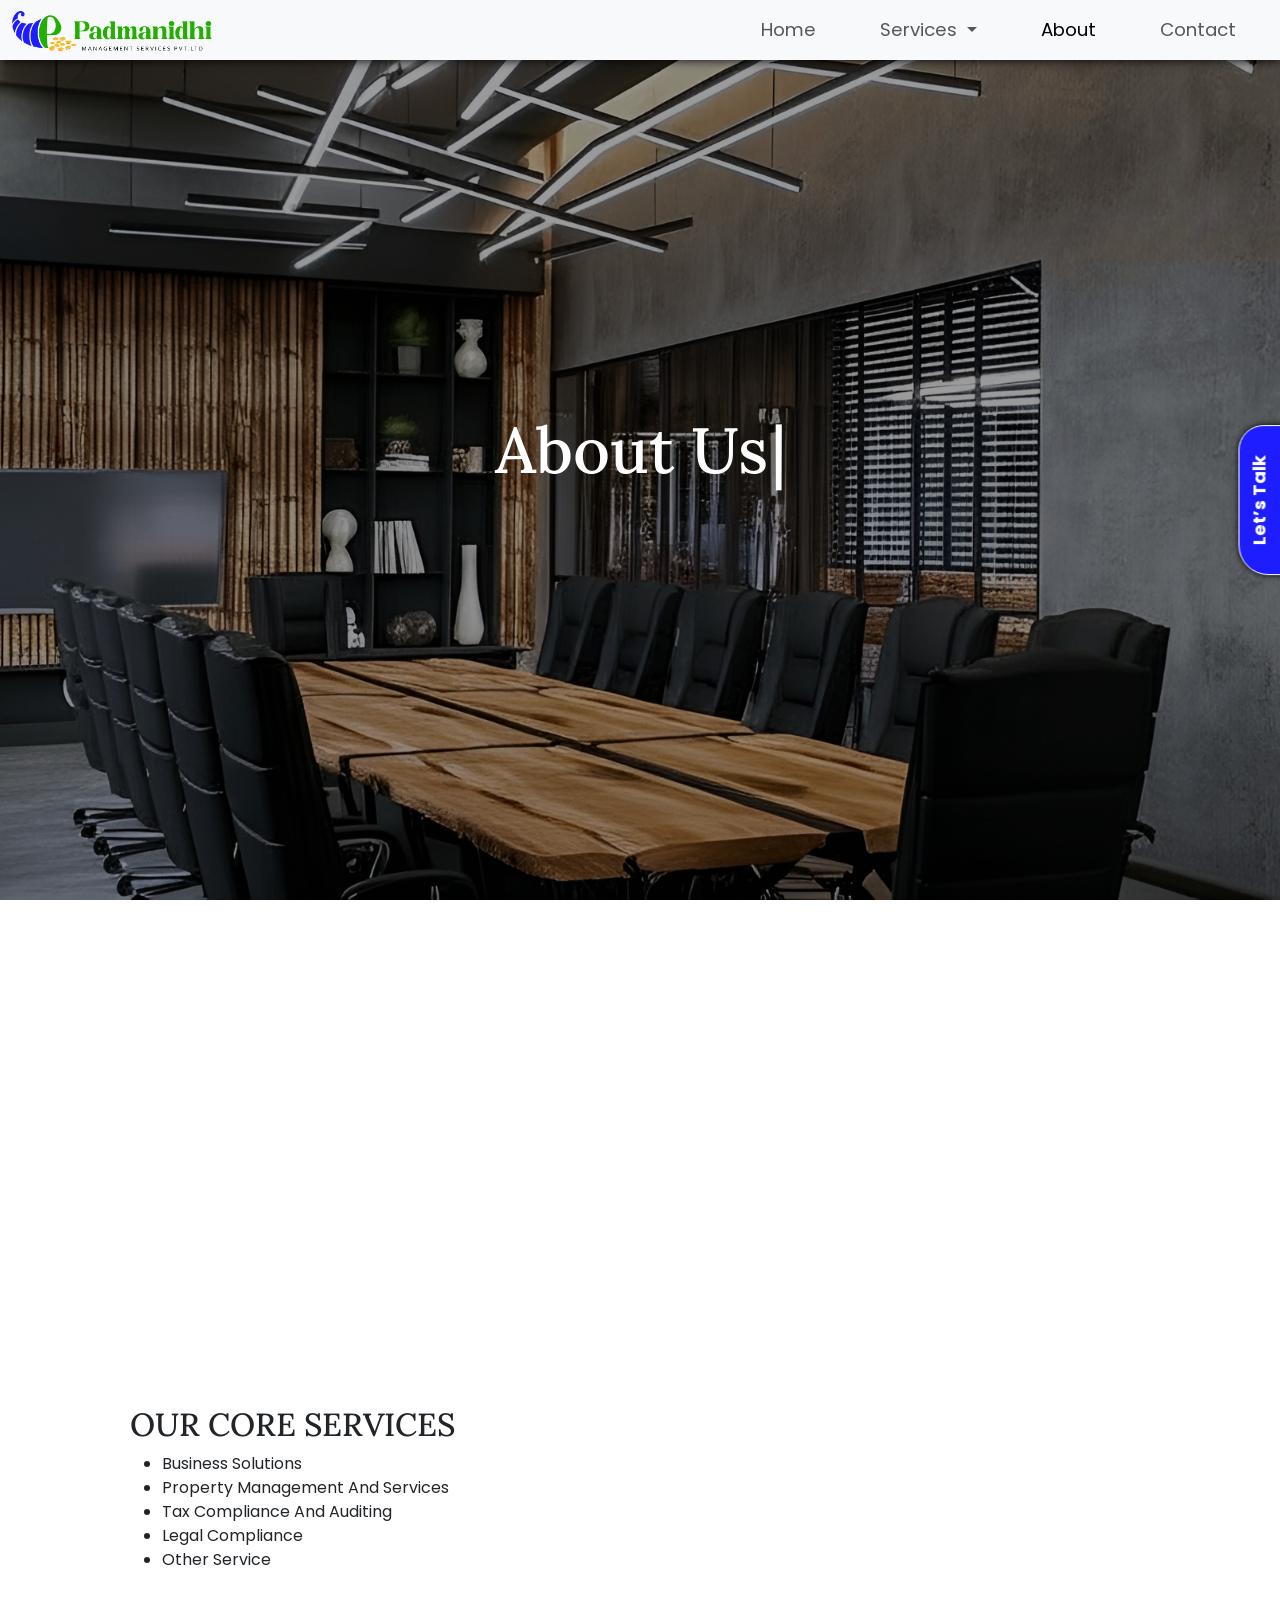
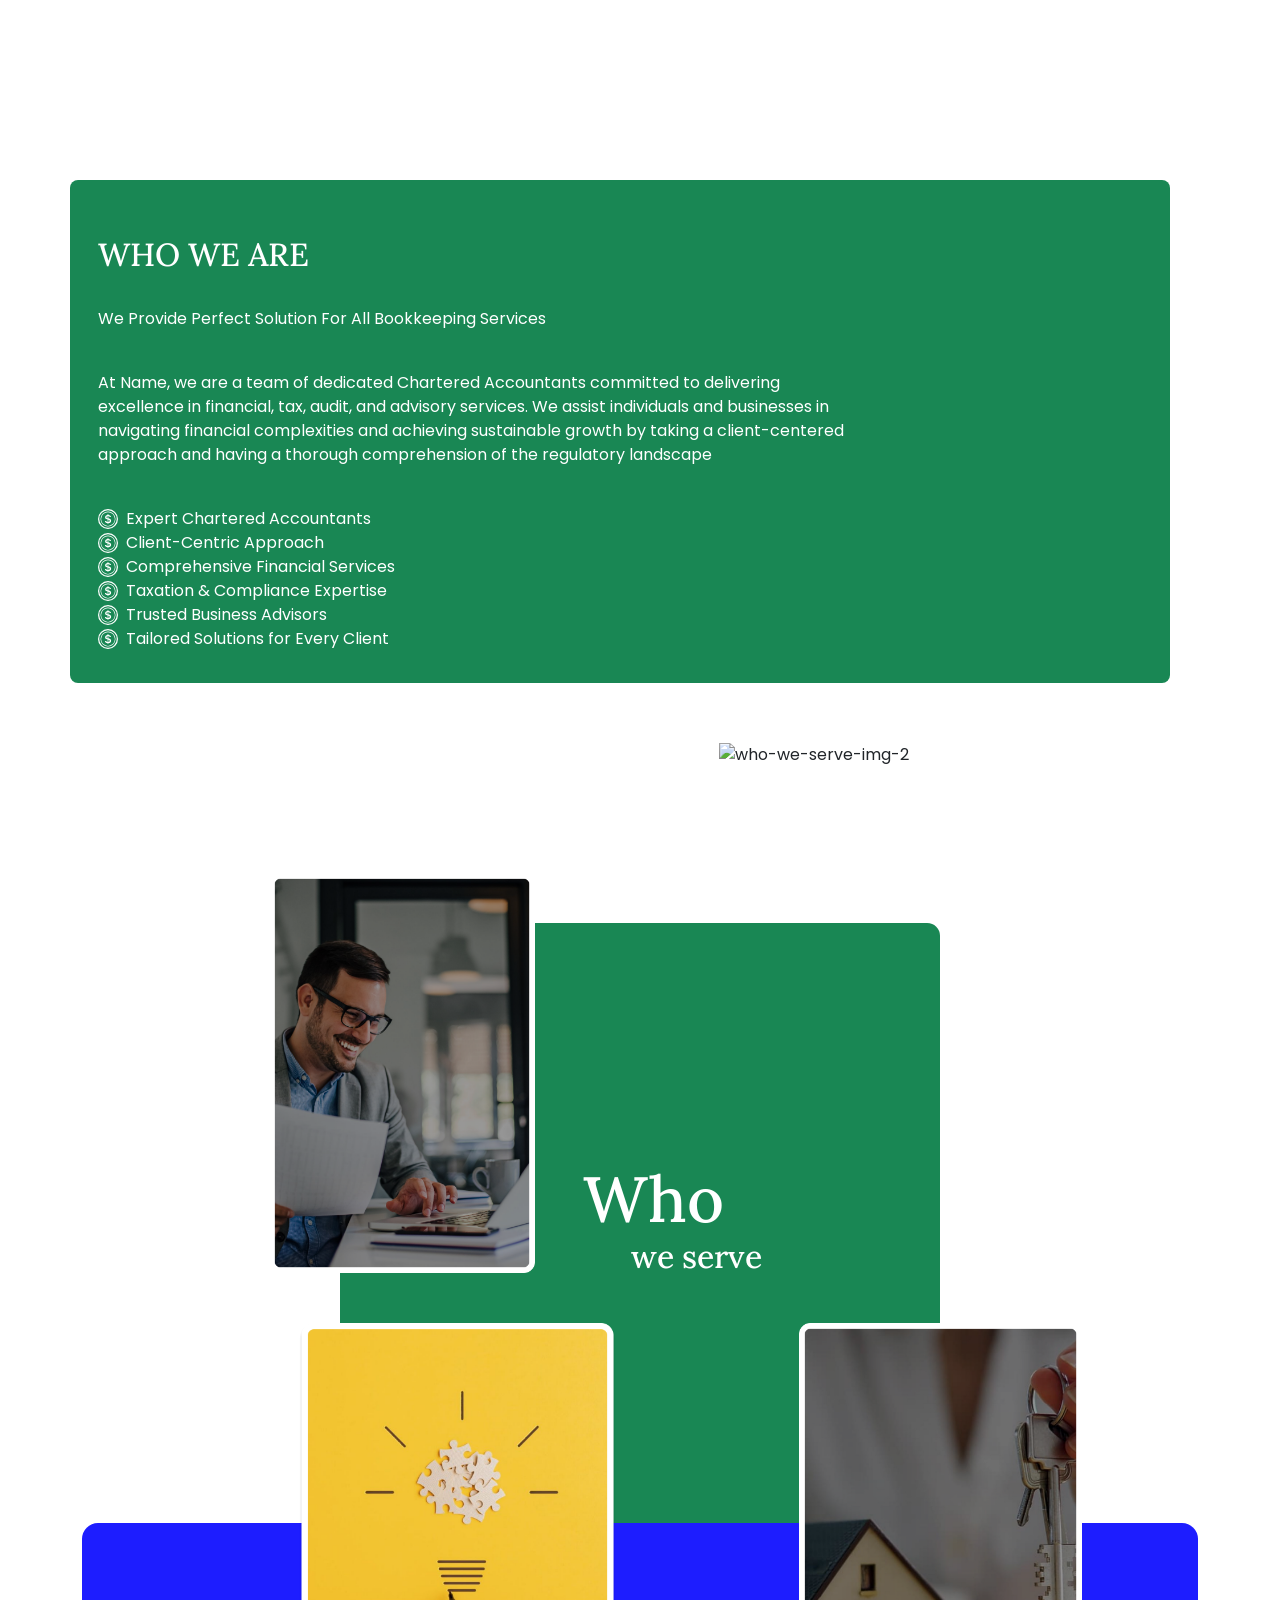
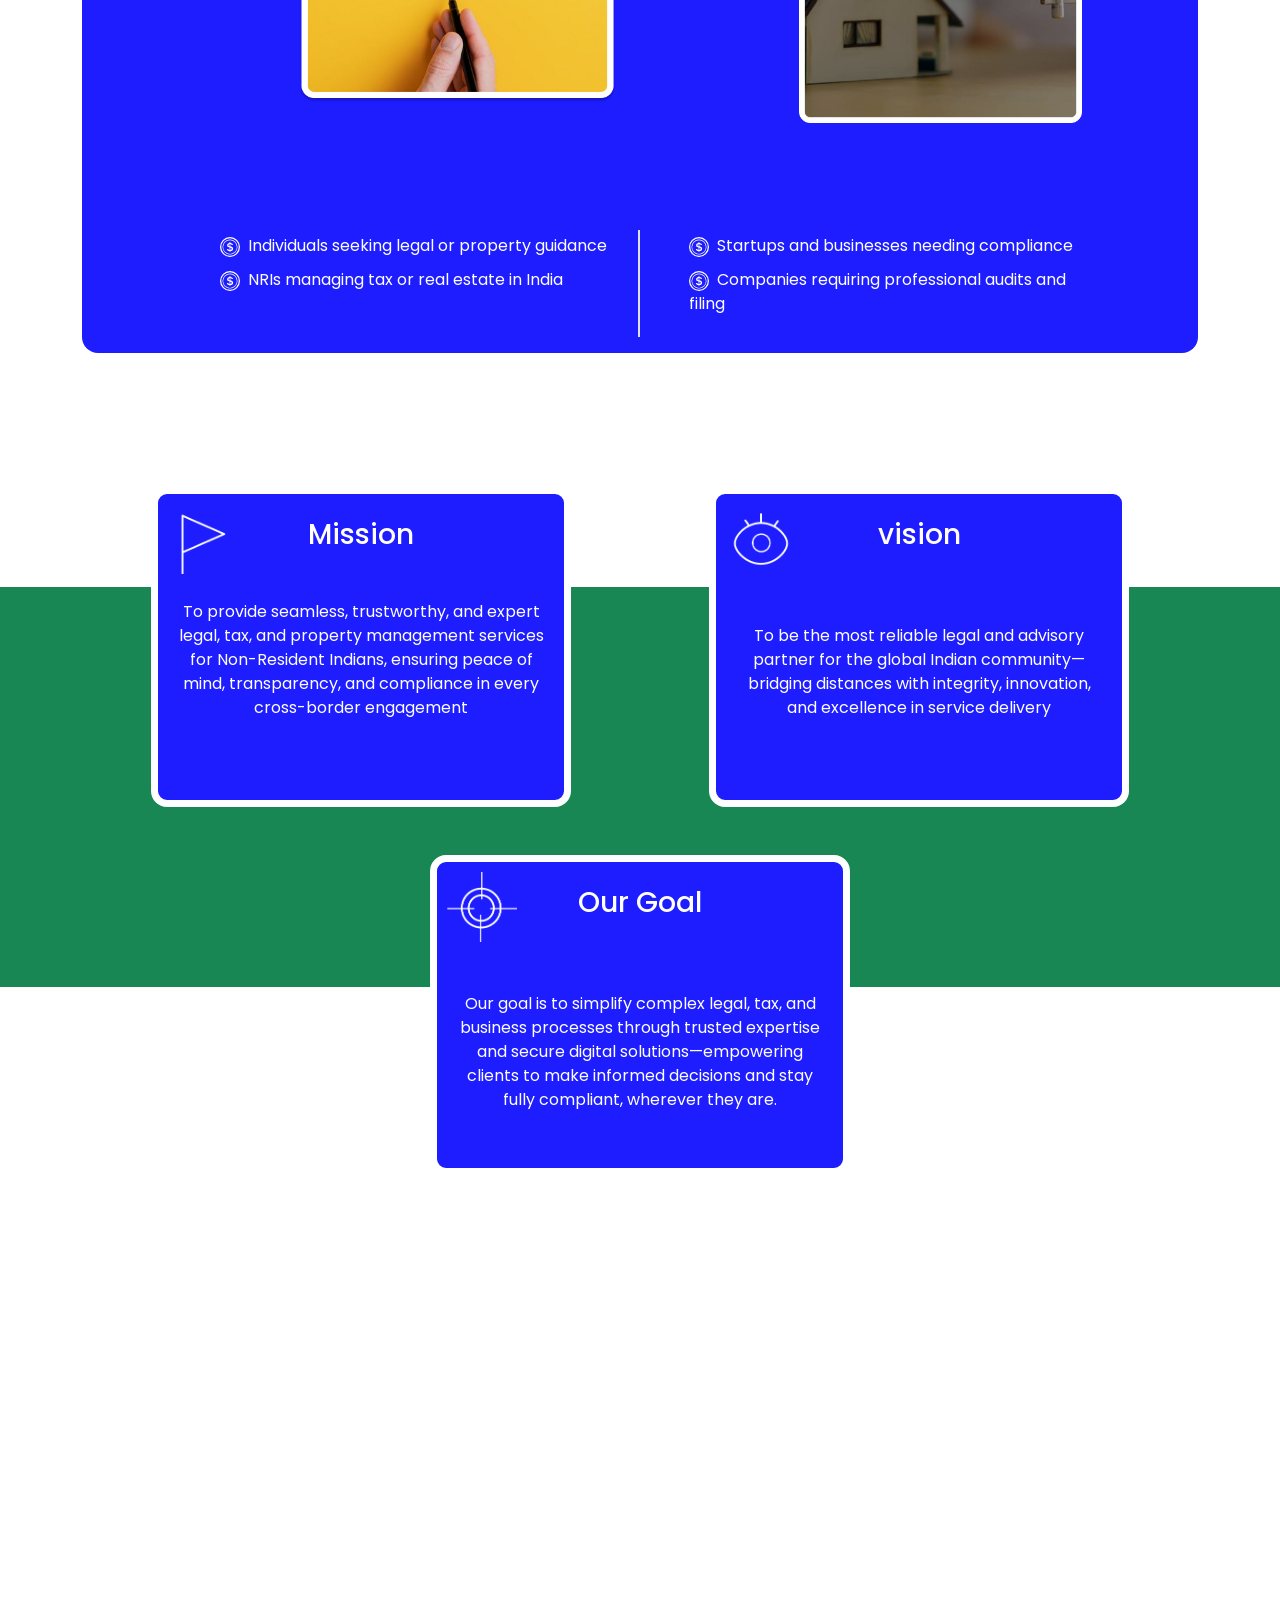
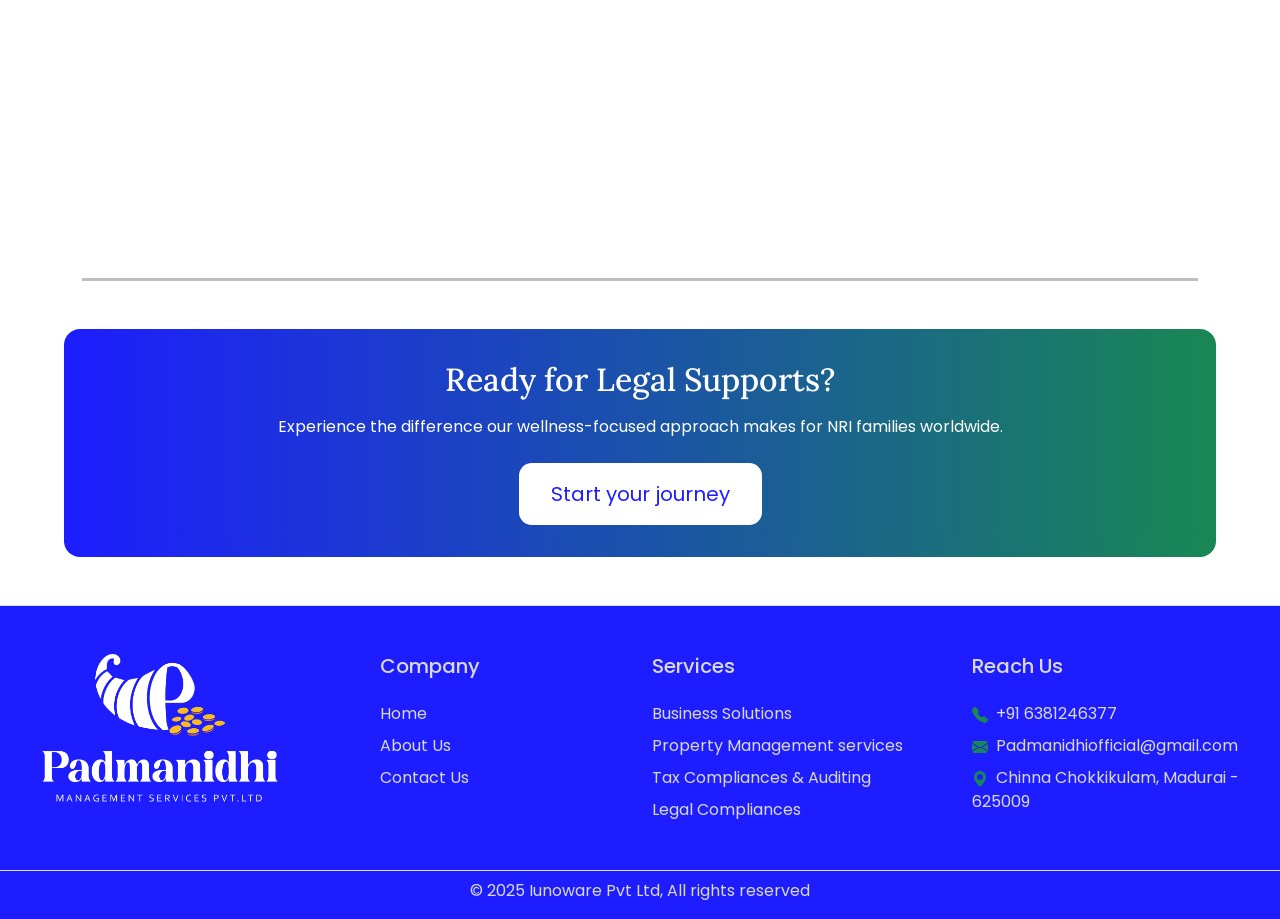
==== Pages/About.html @ 2abc9abf "seo optimized" ====
<!DOCTYPE html>
<html lang="en">
  <head>
    <meta charset="UTF-8" />
    <meta name="viewport" content="width=device-width, initial-scale=1.0" />
    <link rel="icon" href="../Images/PadmanidhiLogo.png" type="image/png" />

    <!-- meta SEO tags -->
    <title>
      About Padmanidhi Management Services | Professional Auditing & Compliance Experts
    </title>
    <meta
      name="description"
      content="Learn about Padmanidhi Management Services — a trusted firm based in Madurai offering auditing, tax, business management, property management, and legal compliance solutions with a commitment to excellence and integrity."
    />
    <meta
      name="keywords"
      content="auditing services, tax compliance, legal compliance, business management, property management, audit, tax, service, auditor, Madurai, corporate compliance, accounting, Padmanidhi Management Services"
    />

    <!-- Canonical URL -->
    <link rel="canonical" href="https://padmanidhimanagementservices.com/" />

    <!-- Open Graph / Facebook / LinkedIn -->
    <meta
      property="og:title"
      content="About Padmanidhi Management Services | Professional Auditing & Compliance Experts"
    />
    <meta
      property="og:description"
      content="Learn about Padmanidhi Management Services — a trusted firm based in Madurai offering auditing, tax, business management, property management, and legal compliance solutions with a commitment to excellence and integrity."
    />
    <meta
      property="og:image"
      content="https://padmanidhimanagementservices.com/Images/logo.png"
    />
    <meta property="og:url" content="https://padmanidhimanagementservices.com/" />
    <meta property="og:type" content="website" />
    <meta property="og:locale" content="en_IN" />
    <meta property="og:site_name" content="Padmanidhi Management Services" />

    <!-- Twitter Card -->
    <meta name="twitter:card" content="summary_large_image" />
    <meta
      name="twitter:title"
      content="About Padmanidhi Management Services | Professional Auditing & Compliance Experts"
    />
    <meta
      name="twitter:description"
      content="Delivering expert auditing, tax, business, property, and legal compliance services across India and globally."
    />
    <meta
      name="twitter:image"
      content="https://padmanidhimanagementservices.com/Images/logo.png"
    />

    <!-- Geo / Business Info -->
    <meta name="geo.region" content="IN-TN" />
    <meta name="geo.placename" content="Madurai" />
    <meta name="geo.position" content="9.9345;78.1350" />
    <meta name="ICBM" content="9.9345, 78.1350" />

    <!-- Favicon -->
    <link
      rel="icon"
      type="image/png"
      href="https://padmanidhimanagementservices.com/Images/PadmanidhiLogo.png"
    />

    <!-- Schema.org (Structured Data for SEO) -->
    <script type="application/ld+json">
      {
        "@context": "https://schema.org",
        "@type": "ProfessionalService",
        "name": "Padmanidhi Management Services",
        "url": "https://padmanidhimanagementservices.com/",
        "logo": "https://padmanidhimanagementservices.com/Images/logo.png",
        "description": "Padmanidhi Management Services offers professional auditing, tax compliance, property management, business consulting, and legal advisory services for clients in India and internationally.",
        "address": {
          "@type": "PostalAddress",
          "streetAddress": "Chinna Chokkikulam",
          "addressLocality": "Madurai",
          "postalCode": "625009",
          "addressCountry": "India"
        },
        "areaServed": ["India", "International"],
        "contactPoint": {
          "@type": "ContactPoint",
          "telephone": "+91-6381246377",
          "contactType": "Customer Service",
          "areaServed": "IN"
        }
      }
    </script>

    <!-- bootstrap -->
    <link
      href="https://cdn.jsdelivr.net/npm/bootstrap@5.3.7/dist/css/bootstrap.min.css"
      rel="stylesheet"
      integrity="sha384-LN+7fdVzj6u52u30Kp6M/trliBMCMKTyK833zpbD+pXdCLuTusPj697FH4R/5mcr"
      crossorigin="anonymous"
    />
    <!-- font -->
    <link rel="preconnect" href="https://fonts.googleapis.com" />
    <link rel="preconnect" href="https://fonts.gstatic.com" crossorigin />
    <link
      href="https://fonts.googleapis.com/css2?family=Lora:ital,wght@0,400..700;1,400..700&display=swap"
      rel="stylesheet"
    />

    <!-- font 2 -->
    <link rel="preconnect" href="https://fonts.googleapis.com" />
    <link rel="preconnect" href="https://fonts.gstatic.com" crossorigin />
    <link
      href="https://fonts.googleapis.com/css2?family=Poppins:ital,wght@0,100;0,200;0,300;0,400;0,500;0,600;0,700;0,800;0,900;1,100;1,200;1,300;1,400;1,500;1,600;1,700;1,800;1,900&family=Roboto:ital,wght@0,100..900;1,100..900&display=swap"
      rel="stylesheet"
    />
    <!-- css -->
    <!-- <link rel="stylesheet" href="../Styles/index.css" /> -->
    <link rel="stylesheet" href="../Styles/About.css" />
    <!-- aos -->
    <link href="https://unpkg.com/aos@2.3.1/dist/aos.css" rel="stylesheet" />

    <!-- <title>About us</title> -->
  </head>
  <body>
    <!-- navbar -->
    <nav class="navbar navbar-expand-lg bg-light fixed-top my-nav" style="height: 60px">
      <div class="container-fluid">
        <a class="navbar-brand fw-bold fs-3 lora" href="./index.html">
          <img src="../Images/logo.png" alt="logo image" style="width: 200px" />
        </a>
        <button
          class="navbar-toggler"
          id="custom-burger-btn"
          type="button"
          data-bs-toggle="collapse"
          data-bs-target="#navbarNavDropdown"
          aria-controls="navbarNavDropdown"
          aria-expanded="false"
          aria-label="Toggle navigation"
        >
          <span class="navbar-toggler-icon"></span>
        </button>
        <div
          class="collapse navbarNav navbar-collapse justify-content-end"
          style="
            background-color: #f8f9fa;
            border-bottom-right-radius: 1rem;
            border-bottom-left-radius: 1rem;
          "
          id="navbarNavDropdown"
        >
          <ul class="navbar-nav">
            <li class="nav-item">
              <a class="nav-link" aria-current="page" href="../index.html">Home</a>
            </li>
            <li class="nav-item dropdown px-4">
              <a
                class="nav-link dropdown-toggle"
                role="button"
                data-bs-toggle="dropdown"
                aria-expanded="false"
              >
                Services
              </a>
              <ul class="dropdown-menu rounded-4" id="custom-dropdown">
                <li>
                  <a class="dropdown-item" href="./service-3.html">Business Management</a>
                </li>
                <li>
                  <a class="dropdown-item" href="./service-2.html"
                    >Property management & services</a
                  >
                </li>
                <li>
                  <a class="dropdown-item" href="./service-4.html"
                    >Tax Compliance and Auditing</a
                  >
                </li>
                <li>
                  <a class="dropdown-item" href="./service-1.html">Legal Compliances</a>
                </li>
              </ul>
            </li>
            <li class="nav-item px-4">
              <a class="nav-link active" href="./About.html">About</a>
            </li>
            <li class="nav-item px-4">
              <a class="nav-link" href="./contact.html">Contact</a>
            </li>
          </ul>
        </div>
      </div>
    </nav>

    <!-- hero section -->
    <div class="hero-section" id="hero">
      <div class="img-container">
        <h1 class="text-white hero-text" id="heading"></h1>
      </div>
    </div>

    <!-- what we do -->
    <div class="container">
      <h1
        class="text-center mt-5 lora what-we-do-title fw-bold fs-1"
        data-aos="fade-right"
      >
        What We Do
      </h1>
      <div class="row">
        <div class="col-lg-8 col-md-7 col-sm-12 wwd-content">
          <div class="px-5 pt-5">
            <p class="what-we-do-text fs-6 text-start" data-aos="fade-up-right">
              We specialize in designing and implementing compliance solutions for
              Organizations, with an aim to bring a seamless integration of legal &
              statutory requirements of a company, using the latest information technology
              platforms, so that companies of today and tomorrow can become more compliant
              and transparent.
            </p>
            <p class="what-we-do-text fs-6 text-start" data-aos="fade-up-right">
              We carry with us over 10+ years of experience in managing legal compliance
              audits for large and small companies across most industries including health
              care, IT, food and beverages, manufacturing, hospitality, automotive etc.
            </p>
            <p class="what-we-do-text fs-6 text-start" data-aos="fade-up-right">
              With our vast experience, we understand that each organization is unique and
              different in its own way and so are their needs. Therefore the only way to
              define us is - 'We are who the organization is!
            </p>
          </div>
        </div>
        <div
          class="col-lg-4 col-md-5 col-sm-12 text-center wwd-img"
          data-aos="fade-up-left"
        >
          <img
            src="../Images/whatWeDo.png"
            alt="what-we-do-image"
            class="img-fluid mt-4"
            style="height: 450px"
            loading="lazy"
          />
        </div>
      </div>

      <div class="ocs-box ms-5 mt-5 mb-5">
        <h2 class="ocs-title fs-2">OUR CORE SERVICES</h2>
        <ul class="our-service-lists fs-6">
          <li>Business Solutions</li>
          <li>Property Management And Services</li>
          <li>Tax Compliance And Auditing</li>
          <li>Legal Compliance</li>
          <li>Other Service</li>
        </ul>
      </div>
    </div>

    <!-- .enquiry btn -->
    <div>
      <div
        class="btn pb-5 btn-style5112 click-btn2 dropdown-toggle"
        data-bs-toggle="dropdown"
        title="Enquiry"
        id="enq-btn"
        onclick="openPopup()"
        style="z-index: 9999"
      >
        <span>Let’s Talk</span>
      </div>

      <div class="position-relative d-inline-block" style="z-index: 2">
        <a
          href="tel:+916381246377"
          target="_blank"
          class="position-fixed p-2 phone-icon animation-icon"
          style="
            right: 0;
            top: 50%;
            border-top-left-radius: 1rem;
            border-bottom-left-radius: 1rem;
          "
        >
          <svg
            width="26px"
            viewBox="0 0 24 24"
            fill="none"
            xmlns="http://www.w3.org/2000/svg"
            transform="matrix(-1, 0, 0, 1, 0, 0)"
          >
            <g id="SVGRepo_bgCarrier" stroke-width="0"></g>
            <g
              id="SVGRepo_tracerCarrier"
              stroke-linecap="round"
              stroke-linejoin="round"
            ></g>
            <g id="SVGRepo_iconCarrier">
              <path
                d="M21 5.5C21 14.0604 14.0604 21 5.5 21C5.11378 21 4.73086 20.9859 4.35172 20.9581C3.91662 20.9262 3.69906 20.9103 3.50103 20.7963C3.33701 20.7019 3.18146 20.5345 3.09925 20.364C3 20.1582 3 19.9181 3 19.438V16.6207C3 16.2169 3 16.015 3.06645 15.842C3.12515 15.6891 3.22049 15.553 3.3441 15.4456C3.48403 15.324 3.67376 15.255 4.05321 15.117L7.26005 13.9509C7.70153 13.7904 7.92227 13.7101 8.1317 13.7237C8.31637 13.7357 8.49408 13.7988 8.64506 13.9058C8.81628 14.0271 8.93713 14.2285 9.17882 14.6314L10 16C12.6499 14.7999 14.7981 12.6489 16 10L14.6314 9.17882C14.2285 8.93713 14.0271 8.81628 13.9058 8.64506C13.7988 8.49408 13.7357 8.31637 13.7237 8.1317C13.7101 7.92227 13.7904 7.70153 13.9509 7.26005L13.9509 7.26005L15.117 4.05321C15.255 3.67376 15.324 3.48403 15.4456 3.3441C15.553 3.22049 15.6891 3.12515 15.842 3.06645C16.015 3 16.2169 3 16.6207 3H19.438C19.9181 3 20.1582 3 20.364 3.09925C20.5345 3.18146 20.7019 3.33701 20.7963 3.50103C20.9103 3.69907 20.9262 3.91662 20.9581 4.35173C20.9859 4.73086 21 5.11378 21 5.5Z"
                stroke="#ffffff"
                stroke-width="2"
                stroke-linecap="round"
                stroke-linejoin="round"
              ></path>
            </g>
          </svg>
        </a>

        <a
          href="https://wa.me/918220442273"
          target="_blank"
          class="position-fixed p-2 whatsapp-icon animation-icon"
          style="
            right: 0;
            top: 50%;
            border-top-left-radius: 1rem;
            border-bottom-left-radius: 1rem;
          "
        >
          <svg
            fill="#ffffff"
            width="26px"
            viewBox="0 0 16 16"
            xmlns="http://www.w3.org/2000/svg"
            stroke="#ffffff"
            stroke-width="0.00016"
          >
            <g id="SVGRepo_bgCarrier" stroke-width="0"></g>
            <g
              id="SVGRepo_tracerCarrier"
              stroke-linecap="round"
              stroke-linejoin="round"
            ></g>
            <g id="SVGRepo_iconCarrier">
              <path
                d="M11.42 9.49c-.19-.09-1.1-.54-1.27-.61s-.29-.09-.42.1-.48.6-.59.73-.21.14-.4 0a5.13 5.13 0 0 1-1.49-.92 5.25 5.25 0 0 1-1-1.29c-.11-.18 0-.28.08-.38s.18-.21.28-.32a1.39 1.39 0 0 0 .18-.31.38.38 0 0 0 0-.33c0-.09-.42-1-.58-1.37s-.3-.32-.41-.32h-.4a.72.72 0 0 0-.5.23 2.1 2.1 0 0 0-.65 1.55A3.59 3.59 0 0 0 5 8.2 8.32 8.32 0 0 0 8.19 11c.44.19.78.3 1.05.39a2.53 2.53 0 0 0 1.17.07 1.93 1.93 0 0 0 1.26-.88 1.67 1.67 0 0 0 .11-.88c-.05-.07-.17-.12-.36-.21z"
              ></path>
              <path
                d="M13.29 2.68A7.36 7.36 0 0 0 8 .5a7.44 7.44 0 0 0-6.41 11.15l-1 3.85 3.94-1a7.4 7.4 0 0 0 3.55.9H8a7.44 7.44 0 0 0 5.29-12.72zM8 14.12a6.12 6.12 0 0 1-3.15-.87l-.22-.13-2.34.61.62-2.28-.14-.23a6.18 6.18 0 0 1 9.6-7.65 6.12 6.12 0 0 1 1.81 4.37A6.19 6.19 0 0 1 8 14.12z"
              ></path>
            </g>
          </svg>
        </a>
      </div>
    </div>

    <!-- who we are -->
    <div>
      <div class="container">
        <div class="row">
          <div class="who-we-are-dad">
            <div class="who-we-are-img-container" data-aos="fade-up-left">
              <img
                src="../Images/whoWeAre.png"
                alt="who-we-are-ima"
                class="who-we-are-img order-md-1 order-lg-2 order-1"
                loading="lazy"
              />
            </div>
            <div class="order-lg-1 order-md-2 order-2">
              <div class="p-3 who-we-are-container">
                <h2 class="text-white wwa-title fs-2">WHO WE ARE</h2>
                <p class="who-we-are-content py-4 fs-6">
                  We Provide Perfect Solution For All Bookkeeping Services
                </p>
                <p class="who-we-are-content fs-6">
                  At Name, we are a team of dedicated Chartered Accountants committed to
                  delivering excellence in financial, tax, audit, and advisory services.
                  We assist individuals and businesses in navigating financial
                  complexities and achieving sustainable growth by taking a
                  client-centered approach and having a thorough comprehension of the
                  regulatory landscape
                </p>

                <ul class="who-we-are-content pt-4 list-unstyled">
                  <li class="who-we-are-list fs-6">
                    <svg
                      xmlns="http://www.w3.org/2000/svg"
                      width="20"
                      fill="currentColor"
                      class="bi bi-coin me-2"
                      viewBox="0 0 16 16"
                    >
                      <path
                        d="M5.5 9.511c.076.954.83 1.697 2.182 1.785V12h.6v-.709c1.4-.098 2.218-.846 2.218-1.932 0-.987-.626-1.496-1.745-1.76l-.473-.112V5.57c.6.068.982.396 1.074.85h1.052c-.076-.919-.864-1.638-2.126-1.716V4h-.6v.719c-1.195.117-2.01.836-2.01 1.853 0 .9.606 1.472 1.613 1.707l.397.098v2.034c-.615-.093-1.022-.43-1.114-.9zm2.177-2.166c-.59-.137-.91-.416-.91-.836 0-.47.345-.822.915-.925v1.76h-.005zm.692 1.193c.717.166 1.048.435 1.048.91 0 .542-.412.914-1.135.982V8.518z"
                      />
                      <path
                        d="M8 15A7 7 0 1 1 8 1a7 7 0 0 1 0 14m0 1A8 8 0 1 0 8 0a8 8 0 0 0 0 16"
                      />
                      <path
                        d="M8 13.5a5.5 5.5 0 1 1 0-11 5.5 5.5 0 0 1 0 11m0 .5A6 6 0 1 0 8 2a6 6 0 0 0 0 12"
                      /></svg
                    >Expert Chartered Accountants
                  </li>

                  <li class="who-we-are-list fs-6">
                    <svg
                      xmlns="http://www.w3.org/2000/svg"
                      width="20"
                      fill="currentColor"
                      class="bi bi-coin me-2"
                      viewBox="0 0 16 16"
                    >
                      <path
                        d="M5.5 9.511c.076.954.83 1.697 2.182 1.785V12h.6v-.709c1.4-.098 2.218-.846 2.218-1.932 0-.987-.626-1.496-1.745-1.76l-.473-.112V5.57c.6.068.982.396 1.074.85h1.052c-.076-.919-.864-1.638-2.126-1.716V4h-.6v.719c-1.195.117-2.01.836-2.01 1.853 0 .9.606 1.472 1.613 1.707l.397.098v2.034c-.615-.093-1.022-.43-1.114-.9zm2.177-2.166c-.59-.137-.91-.416-.91-.836 0-.47.345-.822.915-.925v1.76h-.005zm.692 1.193c.717.166 1.048.435 1.048.91 0 .542-.412.914-1.135.982V8.518z"
                      />
                      <path
                        d="M8 15A7 7 0 1 1 8 1a7 7 0 0 1 0 14m0 1A8 8 0 1 0 8 0a8 8 0 0 0 0 16"
                      />
                      <path
                        d="M8 13.5a5.5 5.5 0 1 1 0-11 5.5 5.5 0 0 1 0 11m0 .5A6 6 0 1 0 8 2a6 6 0 0 0 0 12"
                      /></svg
                    >Client-Centric Approach
                  </li>

                  <li class="who-we-are-list fs-6">
                    <svg
                      xmlns="http://www.w3.org/2000/svg"
                      width="20"
                      fill="currentColor"
                      class="bi bi-coin me-2"
                      viewBox="0 0 16 16"
                    >
                      <path
                        d="M5.5 9.511c.076.954.83 1.697 2.182 1.785V12h.6v-.709c1.4-.098 2.218-.846 2.218-1.932 0-.987-.626-1.496-1.745-1.76l-.473-.112V5.57c.6.068.982.396 1.074.85h1.052c-.076-.919-.864-1.638-2.126-1.716V4h-.6v.719c-1.195.117-2.01.836-2.01 1.853 0 .9.606 1.472 1.613 1.707l.397.098v2.034c-.615-.093-1.022-.43-1.114-.9zm2.177-2.166c-.59-.137-.91-.416-.91-.836 0-.47.345-.822.915-.925v1.76h-.005zm.692 1.193c.717.166 1.048.435 1.048.91 0 .542-.412.914-1.135.982V8.518z"
                      />
                      <path
                        d="M8 15A7 7 0 1 1 8 1a7 7 0 0 1 0 14m0 1A8 8 0 1 0 8 0a8 8 0 0 0 0 16"
                      />
                      <path
                        d="M8 13.5a5.5 5.5 0 1 1 0-11 5.5 5.5 0 0 1 0 11m0 .5A6 6 0 1 0 8 2a6 6 0 0 0 0 12"
                      /></svg
                    >Comprehensive Financial Services
                  </li>

                  <li class="who-we-are-list fs-6">
                    <svg
                      xmlns="http://www.w3.org/2000/svg"
                      width="20"
                      fill="currentColor"
                      class="bi bi-coin me-2"
                      viewBox="0 0 16 16"
                    >
                      <path
                        d="M5.5 9.511c.076.954.83 1.697 2.182 1.785V12h.6v-.709c1.4-.098 2.218-.846 2.218-1.932 0-.987-.626-1.496-1.745-1.76l-.473-.112V5.57c.6.068.982.396 1.074.85h1.052c-.076-.919-.864-1.638-2.126-1.716V4h-.6v.719c-1.195.117-2.01.836-2.01 1.853 0 .9.606 1.472 1.613 1.707l.397.098v2.034c-.615-.093-1.022-.43-1.114-.9zm2.177-2.166c-.59-.137-.91-.416-.91-.836 0-.47.345-.822.915-.925v1.76h-.005zm.692 1.193c.717.166 1.048.435 1.048.91 0 .542-.412.914-1.135.982V8.518z"
                      />
                      <path
                        d="M8 15A7 7 0 1 1 8 1a7 7 0 0 1 0 14m0 1A8 8 0 1 0 8 0a8 8 0 0 0 0 16"
                      />
                      <path
                        d="M8 13.5a5.5 5.5 0 1 1 0-11 5.5 5.5 0 0 1 0 11m0 .5A6 6 0 1 0 8 2a6 6 0 0 0 0 12"
                      /></svg
                    >Taxation & Compliance Expertise
                  </li>

                  <li class="who-we-are-list fs-6">
                    <svg
                      xmlns="http://www.w3.org/2000/svg"
                      width="20"
                      fill="currentColor"
                      class="bi bi-coin me-2"
                      viewBox="0 0 16 16"
                    >
                      <path
                        d="M5.5 9.511c.076.954.83 1.697 2.182 1.785V12h.6v-.709c1.4-.098 2.218-.846 2.218-1.932 0-.987-.626-1.496-1.745-1.76l-.473-.112V5.57c.6.068.982.396 1.074.85h1.052c-.076-.919-.864-1.638-2.126-1.716V4h-.6v.719c-1.195.117-2.01.836-2.01 1.853 0 .9.606 1.472 1.613 1.707l.397.098v2.034c-.615-.093-1.022-.43-1.114-.9zm2.177-2.166c-.59-.137-.91-.416-.91-.836 0-.47.345-.822.915-.925v1.76h-.005zm.692 1.193c.717.166 1.048.435 1.048.91 0 .542-.412.914-1.135.982V8.518z"
                      />
                      <path
                        d="M8 15A7 7 0 1 1 8 1a7 7 0 0 1 0 14m0 1A8 8 0 1 0 8 0a8 8 0 0 0 0 16"
                      />
                      <path
                        d="M8 13.5a5.5 5.5 0 1 1 0-11 5.5 5.5 0 0 1 0 11m0 .5A6 6 0 1 0 8 2a6 6 0 0 0 0 12"
                      /></svg
                    >Trusted Business Advisors
                  </li>

                  <li class="who-we-are-list fs-6">
                    <svg
                      xmlns="http://www.w3.org/2000/svg"
                      width="20"
                      fill="currentColor"
                      class="bi bi-coin me-2"
                      viewBox="0 0 16 16"
                    >
                      <path
                        d="M5.5 9.511c.076.954.83 1.697 2.182 1.785V12h.6v-.709c1.4-.098 2.218-.846 2.218-1.932 0-.987-.626-1.496-1.745-1.76l-.473-.112V5.57c.6.068.982.396 1.074.85h1.052c-.076-.919-.864-1.638-2.126-1.716V4h-.6v.719c-1.195.117-2.01.836-2.01 1.853 0 .9.606 1.472 1.613 1.707l.397.098v2.034c-.615-.093-1.022-.43-1.114-.9zm2.177-2.166c-.59-.137-.91-.416-.91-.836 0-.47.345-.822.915-.925v1.76h-.005zm.692 1.193c.717.166 1.048.435 1.048.91 0 .542-.412.914-1.135.982V8.518z"
                      />
                      <path
                        d="M8 15A7 7 0 1 1 8 1a7 7 0 0 1 0 14m0 1A8 8 0 1 0 8 0a8 8 0 0 0 0 16"
                      />
                      <path
                        d="M8 13.5a5.5 5.5 0 1 1 0-11 5.5 5.5 0 0 1 0 11m0 .5A6 6 0 1 0 8 2a6 6 0 0 0 0 12"
                      /></svg
                    >Tailored Solutions for Every Client
                  </li>
                </ul>
              </div>
            </div>
          </div>
        </div>
      </div>
    </div>

    <!-- who we serve -->
    <div class="container who-we-serve-container mb-5">
      <div class="d-flex justify-content-center align-items-center">
        <!-- content -->
        <div
          class="who-we-serve-title-container d-flex justify-content-center align-items-center order-lg-2 order-md-1 order-1"
        >
          <!-- title -->
          <h2
            class="who-we-serve-title text-white order-lg-2 order-md-1 wws-heading-1 order-1 fs-2"
          >
            <span class="who-we-serve-span">Who</span><br />
            &nbsp;&nbsp;&nbsp;&nbsp;&nbsp;&nbsp;we serve
          </h2>

          <h2
            class="who-we-serve-title text-white order-lg-2 order-md-1 wws-heading-2 order-1 fs-2"
            style="display: none"
          >
            Who we serve
          </h2>

          <!-- image 1 -->
          <div>
            <img
              src="../Images/whoWeServe-1.png"
              alt="who-we-serve-img-1"
              class="wws-img wws-img-1 order-lg-1 order-md-2 order-2 img-fluid"
              style="height: 400px"
              loading="lazy"
            />
          </div>

          <!-- image 2 -->
          <div>
            <img
              src="../Images/whoWeServe-2.png"
              alt="who-we-serve-img-2"
              class="wws-img wws-img-2 order-lg-3 order-md-3 order-3 img-fluid"
              style="height: 400px"
              loading="lazy"
            />
          </div>

          <!-- image 3 -->
          <div>
            <img
              src="../Images/whoWeServe-3.png"
              alt="who-we-serve-img-3"
              class="wws-img wws-img-3 order-lg-4 order-md-4 order-4 img-fluid"
              loading="lazy"
            />
          </div>

          <!-- image 4 -->
          <div>
            <img
              src="../Images/whoWeServe-4.png"
              alt="who-we-serve-img-4"
              class="wws-img wws-img-4 order-lg-5 order-md-5 order-5 img-fluid"
              style="height: 400px"
              loading="lazy"
            />
          </div>
        </div>
      </div>

      <!-- blue container -->
      <div class="d-flex justify-content-center align-items-center blue-box">
        <div class="blue-container d-flex justify-content-center align-items-end">
          <div class="row">
            <div class="col-lg-6 col-md-12 col-sm-12 border-end border-2">
              <div class="mx-auto">
                <ul class="">
                  <li class="list-unstyled blue-box-list blue-box-list-1 fs-6">
                    <svg
                      xmlns="http://www.w3.org/2000/svg"
                      width="20"
                      fill="currentColor"
                      class="bi bi-coin me-2"
                      viewBox="0 0 16 16"
                    >
                      <path
                        d="M5.5 9.511c.076.954.83 1.697 2.182 1.785V12h.6v-.709c1.4-.098 2.218-.846 2.218-1.932 0-.987-.626-1.496-1.745-1.76l-.473-.112V5.57c.6.068.982.396 1.074.85h1.052c-.076-.919-.864-1.638-2.126-1.716V4h-.6v.719c-1.195.117-2.01.836-2.01 1.853 0 .9.606 1.472 1.613 1.707l.397.098v2.034c-.615-.093-1.022-.43-1.114-.9zm2.177-2.166c-.59-.137-.91-.416-.91-.836 0-.47.345-.822.915-.925v1.76h-.005zm.692 1.193c.717.166 1.048.435 1.048.91 0 .542-.412.914-1.135.982V8.518z"
                      />
                      <path
                        d="M8 15A7 7 0 1 1 8 1a7 7 0 0 1 0 14m0 1A8 8 0 1 0 8 0a8 8 0 0 0 0 16"
                      />
                      <path
                        d="M8 13.5a5.5 5.5 0 1 1 0-11 5.5 5.5 0 0 1 0 11m0 .5A6 6 0 1 0 8 2a6 6 0 0 0 0 12"
                      /></svg
                    >Individuals seeking legal or property guidance
                  </li>
                  <li class="list-unstyled blue-box-list fs-6">
                    <svg
                      xmlns="http://www.w3.org/2000/svg"
                      width="20"
                      fill="currentColor"
                      class="bi bi-coin me-2"
                      viewBox="0 0 16 16"
                    >
                      <path
                        d="M5.5 9.511c.076.954.83 1.697 2.182 1.785V12h.6v-.709c1.4-.098 2.218-.846 2.218-1.932 0-.987-.626-1.496-1.745-1.76l-.473-.112V5.57c.6.068.982.396 1.074.85h1.052c-.076-.919-.864-1.638-2.126-1.716V4h-.6v.719c-1.195.117-2.01.836-2.01 1.853 0 .9.606 1.472 1.613 1.707l.397.098v2.034c-.615-.093-1.022-.43-1.114-.9zm2.177-2.166c-.59-.137-.91-.416-.91-.836 0-.47.345-.822.915-.925v1.76h-.005zm.692 1.193c.717.166 1.048.435 1.048.91 0 .542-.412.914-1.135.982V8.518z"
                      />
                      <path
                        d="M8 15A7 7 0 1 1 8 1a7 7 0 0 1 0 14m0 1A8 8 0 1 0 8 0a8 8 0 0 0 0 16"
                      />
                      <path
                        d="M8 13.5a5.5 5.5 0 1 1 0-11 5.5 5.5 0 0 1 0 11m0 .5A6 6 0 1 0 8 2a6 6 0 0 0 0 12"
                      /></svg
                    >NRIs managing tax or real estate in India
                  </li>
                </ul>
              </div>
            </div>

            <div class="col-lg-6 col-md-12 col-sm-12">
              <ul class="">
                <li class="list-unstyled blue-box-list fs-6">
                  <svg
                    xmlns="http://www.w3.org/2000/svg"
                    width="20"
                    fill="currentColor"
                    class="bi bi-coin me-2"
                    viewBox="0 0 16 16"
                  >
                    <path
                      d="M5.5 9.511c.076.954.83 1.697 2.182 1.785V12h.6v-.709c1.4-.098 2.218-.846 2.218-1.932 0-.987-.626-1.496-1.745-1.76l-.473-.112V5.57c.6.068.982.396 1.074.85h1.052c-.076-.919-.864-1.638-2.126-1.716V4h-.6v.719c-1.195.117-2.01.836-2.01 1.853 0 .9.606 1.472 1.613 1.707l.397.098v2.034c-.615-.093-1.022-.43-1.114-.9zm2.177-2.166c-.59-.137-.91-.416-.91-.836 0-.47.345-.822.915-.925v1.76h-.005zm.692 1.193c.717.166 1.048.435 1.048.91 0 .542-.412.914-1.135.982V8.518z"
                    />
                    <path
                      d="M8 15A7 7 0 1 1 8 1a7 7 0 0 1 0 14m0 1A8 8 0 1 0 8 0a8 8 0 0 0 0 16"
                    />
                    <path
                      d="M8 13.5a5.5 5.5 0 1 1 0-11 5.5 5.5 0 0 1 0 11m0 .5A6 6 0 1 0 8 2a6 6 0 0 0 0 12"
                    /></svg
                  >Startups and businesses needing compliance
                </li>
                <li class="list-unstyled blue-box-list fs-6">
                  <svg
                    xmlns="http://www.w3.org/2000/svg"
                    width="20"
                    fill="currentColor"
                    class="bi bi-coin me-2"
                    viewBox="0 0 16 16"
                  >
                    <path
                      d="M5.5 9.511c.076.954.83 1.697 2.182 1.785V12h.6v-.709c1.4-.098 2.218-.846 2.218-1.932 0-.987-.626-1.496-1.745-1.76l-.473-.112V5.57c.6.068.982.396 1.074.85h1.052c-.076-.919-.864-1.638-2.126-1.716V4h-.6v.719c-1.195.117-2.01.836-2.01 1.853 0 .9.606 1.472 1.613 1.707l.397.098v2.034c-.615-.093-1.022-.43-1.114-.9zm2.177-2.166c-.59-.137-.91-.416-.91-.836 0-.47.345-.822.915-.925v1.76h-.005zm.692 1.193c.717.166 1.048.435 1.048.91 0 .542-.412.914-1.135.982V8.518z"
                    />
                    <path
                      d="M8 15A7 7 0 1 1 8 1a7 7 0 0 1 0 14m0 1A8 8 0 1 0 8 0a8 8 0 0 0 0 16"
                    />
                    <path
                      d="M8 13.5a5.5 5.5 0 1 1 0-11 5.5 5.5 0 0 1 0 11m0 .5A6 6 0 1 0 8 2a6 6 0 0 0 0 12"
                    /></svg
                  >Companies requiring professional audits and filing
                </li>
              </ul>
            </div>
          </div>
        </div>
      </div>
    </div>

    <!-- mission, vision and goals -->
    <div class="container">
      <h2 class="text-center mvg-title my-5 fs-2" data-aos="fade-right">
        What guides us forward
      </h2>
      <div class="d-flex justify-content-center mvg-box">
        <div class="green-box"></div>

        <div class="mx-auto">
          <div class="mission-box-1 mission-box">
            <img
              src="../Images/mission-guide-us.png"
              alt="mission-img"
              style="height: 70px; width: 70px"
              class="text-start d-inline-block position-absolute mvg-img"
              loading="lazy"
            />
            <h3 class="text-center pt-4 pb-4">Mission</h3>
            <p class="p-3 text-center">
              To provide seamless, trustworthy, and expert legal, tax, and property
              management services for Non-Resident Indians, ensuring peace of mind,
              transparency, and compliance in every cross-border engagement
            </p>
          </div>
        </div>

        <div class="mx-auto">
          <div class="mission-box-2 mission-box">
            <img
              src="../Images/vision-guide-us.png"
              alt="mission-img"
              style="height: 70px; width: 70px"
              class="text-start d-inline-block position-absolute mvg-img"
              loading="lazy"
            />
            <h3 class="text-center pt-4 pb-5">vision</h3>
            <p class="p-3 text-center">
              To be the most reliable legal and advisory partner for the global Indian
              community—bridging distances with integrity, innovation, and excellence in
              service delivery
            </p>
          </div>
        </div>
      </div>

      <div class="d-flex justify-content-center">
        <div class="mx-auto my-5 mx-auto">
          <div class="mission-box-3 mission-box">
            <img
              src="../Images/oru-goal-guide-us.png"
              alt="mission-img"
              style="height: 70px; width: 70px"
              class="text-start d-inline-block position-absolute mvg-img"
              loading="lazy"
            />
            <h3 class="text-center pt-4 pb-5">Our Goal</h3>
            <p class="p-3 text-center">
              Our goal is to simplify complex legal, tax, and business processes through
              trusted expertise and secure digital solutions—empowering clients to make
              informed decisions and stay fully compliant, wherever they are.
            </p>
          </div>
        </div>
      </div>
    </div>

    <!-- rewards and recognition -->
    <h2 class="text-center mb-5 rewards-title fs-2 fw-bold" data-aos="fade-right">
      Rewards & Recognition
    </h2>
    <div class="d-flex justify-content-center rewards-content" data-aos="fade-up">
      <div class="rewards-img">
        <img
          src="../Images/trophy.png"
          alt="trophy-img"
          style="height: 200px"
          loading="lazy"
        />
      </div>
      <div class="rewards-content-box">
        <p class="text-center text-md-start px-3 rewards-text fs-6">
          we believe that true recognition comes from the value we create for our clients.
          Over the years, our dedication to delivering exceptional financial, taxation,
          and advisory services has earned us not only the trust of our clients but also
          accolades from industry bodies and professional institutions.
        </p>
      </div>
    </div>

    <!-- why us -->
    <div class="container">
      <h2 class="text-center why-us-heading my-5 fs-2 fw-bold" data-aos="fade-right">
        Why us
      </h2>
      <div class="row">
        <div class="col-lg-4 col-sm-12">
          <div class="p-3" data-aos="fade-up-right">
            <h2 class="text-center why-us-title fs-3">Support</h2>
            <p class="why-us-content fs-6">
              We offer support services that can free up management to concentrate on
              important aspects of their business.
            </p>
          </div>
        </div>

        <div class="col-lg-4 col-sm-12" data-aos="fade-up">
          <div class="why-us-xp p-3">
            <h2 class="text-center why-us-title fs-3">Experience</h2>
            <p class="why-us-content fs-6">
              We have proven experience of managing end to end finance and accounts
              processes right from initial invoicing till payment.
            </p>
          </div>
        </div>

        <div class="col-lg-4 col-sm-12" data-aos="fade-up-left">
          <div class="p-3">
            <h2 class="text-center why-us-title fs-3">Profit</h2>
            <p class="why-us-content fs-6">
              We explore ideas and help you plan for a more profitable future wherever you
              are in your business lifecycle.
            </p>
          </div>
        </div>
      </div>
      <hr />
    </div>

    <!-- dedicated team -->
    <!--  
      <h4 class="text-center team-heading w-75 mx-auto mb-5 fs-4">
        A dedicated team of legal professionals, tax experts, and wellness specialists
        committed to your success and peace of mind.
      </h4>
      <div class="d-flex justify-content-center team-parent-container">
        <div class="team-box">
          <img
            src="../Images/team-1.png"
            alt="legal exports"
            loading="lazy"
            style="height: 100px"
          />
          <h2 class="p-3 team-title">50+</h2>
          <p class="fs-5">Legal Experts</p>
        </div>

        <div class="team-box">
          <img
            src="../Images/team-2.png"
            alt="countries served"
            loading="lazy"
            style="height: 100px"
          />
          <h2 class="p-3 team-title">10+</h2>
          <p class="fs-5">Countries Served</p>
        </div>

        <div class="team-box">
          <img
            src="../Images/team-3.png"
            alt="experience"
            loading="lazy"
            style="height: 100px"
          />
          <h2 class="p-3 team-title">15+</h2>
          <p class="fs-5">Years of Experience</p>
        </div>

        <div class="team-box">
          <img
            src="../Images/team-4.png"
            alt="rating"
            loading="lazy"
            style="height: 100px"
          />
          <h2 class="p-3 team-title">4.9/5</h2>
          <p class="fs-5">Client Rating</p>
        </div>
      </div>
    </div> -->

    <!-- legal support -->
    <div class="legal-container d-flex justify-content-center align-items-center my-5">
      <div class="legal-box d-flex flex-column justify-content-center align-items-center">
        <h2 class="pb-2 legal-support-heading fs-2">Ready for Legal Supports?</h2>
        <p class="legal-content pb-2 fs-6">
          Experience the difference our wellness-focused approach makes for NRI families
          worldwide.
        </p>
        <a href="./contact.html">
          <button class="legal-btn fs-5">Start your journey</button>
        </a>
      </div>
    </div>

    <!-- testimonial -->
    <!-- <div class="container mt-5">
      <h2 class="text-center my-5 testimonial-heading">What our client says</h2>
      <div class="row">
        <div class="col-lg-6 col-md-6 col-sm-12">
          <div class="testi-box">
            <div class="mb-3">
              <img
                src="../Images/full-star.png"
                alt="star"
                style="height: 25px"
                loading="lazy"
              />
              <img
                src="../Images/full-star.png"
                alt="star"
                style="height: 25px"
                loading="lazy"
              />
              <img
                src="../Images/full-star.png"
                alt="star"
                style="height: 25px"
                loading="lazy"
              />
              <img
                src="../Images/full-star.png"
                alt="star"
                style="height: 25px"
                loading="lazy"
              />
              <img
                src="../Images/full-star.png"
                alt="star"
                style="height: 25px"
                loading="lazy"
              />
            </div>
            <p class="mb-3">
              Their auditing services were thorough and insightful. The team conducted a
              complete financial review of our operations and helped us streamline several
              internal processes. Their attention to detail and commitment to accuracy
              truly stood out.
            </p>
            <p class="mb-3">
              <img
                src="../Images/testi-1.png"
                alt="customer image"
                loading="lazy"
                style="height: 30px"
                class="me-3"
              />Ms. Anjali R., Finance Head, Riva Exports
            </p>
          </div>
        </div>

        <div class="col-lg-6 col-md-6 col-sm-12">
          <div class="testi-box">
            <div class="mb-3">
              <img
                src="../Images/full-star.png"
                alt="star"
                style="height: 25px"
                loading="lazy"
              />
              <img
                src="../Images/full-star.png"
                alt="star"
                style="height: 25px"
                loading="lazy"
              />
              <img
                src="../Images/full-star.png"
                alt="star"
                style="height: 25px"
                loading="lazy"
              />
              <img
                src="../Images/full-star.png"
                alt="star"
                style="height: 25px"
                loading="lazy"
              />
              <img
                src="../Images/half-star.png"
                alt="star"
                style="height: 25px"
                loading="lazy"
              />
            </div>
            <p class="mb-3">
              We approached the firm for support in a civil litigation matter. Their legal
              team was highly professional, well-prepared, and guided us at every step
              with clarity and confidence. Their approach gave us peace of mind during a
              very stressful period.
            </p>
            <p class="mb-3">
              <img
                src="../Images/testi-2.png"
                alt="customer image"
                loading="lazy"
                style="height: 30px"
                class="me-3"
              />
              Mr. Suresh Kumar, Managing Director, SK Constructions
            </p>
          </div>
        </div>

        <div class="col-lg-6 col-md-6 col-sm-12">
          <div class="testi-box">
            <div class="mb-3">
              <img
                src="../Images/full-star.png"
                alt="star"
                style="height: 25px"
                loading="lazy"
              />
              <img
                src="../Images/full-star.png"
                alt="star"
                style="height: 25px"
                loading="lazy"
              />
              <img
                src="../Images/full-star.png"
                alt="star"
                style="height: 25px"
                loading="lazy"
              />
              <img
                src="../Images/full-star.png"
                alt="star"
                style="height: 25px"
                loading="lazy"
              />
              <img
                src="../Images/full-star.png"
                alt="star"
                style="height: 25px"
                loading="lazy"
              />
            </div>
            <p class="mb-3">
              Finally, a legal service that understands the emotional toll of complex NRI
              compliance. Highly recommended!
            </p>
            <p class="mb-3">
              <img
                src="../Images/testi-3.png"
                alt="customer image"
                loading="lazy"
                style="height: 30px"
                class="me-3"
              />Mrs. Kavitha S., Director, GreenLeaf Organics
            </p>
          </div>
        </div>

        <div class="col-lg-6 col-md-6 col-sm-12">
          <div class="testi-box">
            <div class="mb-3">
              <img
                src="../Images/full-star.png"
                alt="star"
                style="height: 25px"
                loading="lazy"
              />
              <img
                src="../Images/full-star.png"
                alt="star"
                style="height: 25px"
                loading="lazy"
              />
              <img
                src="../Images/full-star.png"
                alt="star"
                style="height: 25px"
                loading="lazy"
              />
              <img
                src="../Images/full-star.png"
                alt="star"
                style="height: 25px"
                loading="lazy"
              />
              <img
                src="../Images/full-star.png"
                alt="star"
                style="height: 25px"
                loading="lazy"
              />
            </div>
            <p class="mb-3">
              Their 24/7 support and clear explanations made my tax audit process
              surprisingly smooth and stress-free.
            </p>
            <p class="mb-3">
              <img
                src="../Images/testi-4.png"
                alt="customer image"
                loading="lazy"
                style="height: 30px"
                class="me-3"
              />
              Mr. Sunil Choudhry, Manager, Finance company
            </p>
          </div>
        </div>
      </div>
    </div> -->

    <!-- meet our people -->
    <!-- <div class="container people-parent-container mb-5">
      <h2 class="my-5 text-center people-heading">Meet our people</h2>
      <div class="row">
        <div class="col-lg-4 col-md-6 col-sm-12">
          <div class="people-container mx-auto">
            <div class="people-img-box">
              <img
                src="../Images/people-1.png"
                alt="people"
                loading="lazy"
                style="width: 350px"
                class="people-img"
              />
            </div>
            <div class="p-2 people-content">
              <h6 class="m-1 fw-bold">JOHNSON</h6>
              <p class="m-1">Senior Partner -</p>
              <p class="m-1">immigration law</p>
              <div class="d-flex justify-content-center mt-4">
                <button class="px-4 people-btn">View profile</button>
              </div>
            </div>
          </div>
        </div>

        <div class="col-lg-4 col-md-6 col-sm-12">
          <div class="people-container mx-auto">
            <div class="people-img-box">
              <img
                src="../Images/people-2.png"
                alt="people"
                loading="lazy"
                style="width: 350px"
                class="people-img"
              />
            </div>
            <div class="p-2 people-content">
              <h6 class="m-1 fw-bold">RAKESH SHARMA</h6>
              <p class="m-1">Lead civil lawyer</p>
              <div class="d-flex justify-content-center mt-5">
                <button class="px-4 people-btn">View profile</button>
              </div>
            </div>
          </div>
        </div>

        <div class="col-lg-4 col-md-6 col-sm-12">
          <div class="people-container mx-auto">
            <div class="people-img-box">
              <img
                src="../Images/people-3.png"
                alt="people"
                loading="lazy"
                style="width: 350px"
                class="people-img"
              />
            </div>
            <div class="p-2 people-content">
              <h6 class="m-1 fw-bold">PRIYA RAM</h6>
              <p class="m-1">Senior Partner -</p>
              <p class="m-1">immigration law</p>
              <div class="d-flex justify-content-center mt-4">
                <button class="px-4 people-btn">View profile</button>
              </div>
            </div>
          </div>
        </div>

        <div class="col-lg-4 col-md-6 col-sm-12">
          <div class="people-container mx-auto">
            <div class="people-img-box">
              <img
                src="../Images/people-4.png"
                alt="people"
                loading="lazy"
                style="width: 350px"
                class="people-img"
              />
            </div>
            <div class="p-2 people-content">
              <h6 class="m-1 fw-bold">JOSEPH</h6>
              <p class="m-1">Lead Tax Advisor &</p>
              <p class="m-1">Auditor</p>
              <div class="d-flex justify-content-center mt-3">
                <button class="px-4 people-btn">View profile</button>
              </div>
            </div>
          </div>
        </div>

        <div class="col-lg-4 col-md-6 col-sm-12">
          <div class="people-container mx-auto">
            <div class="people-img-box">
              <img
                src="../Images/people-5.png"
                alt="people"
                loading="lazy"
                style="width: 350px"
                class="people-img"
              />
            </div>
            <div class="p-2 people-content">
              <h6 class="m-1 fw-bold">ASHWIN KUMAR</h6>
              <p class="m-1">Chief criminal lawyer</p>
              <div class="d-flex justify-content-center mt-5">
                <button class="px-4 people-btn">View profile</button>
              </div>
            </div>
          </div>
        </div>

        <div class="col-lg-4 col-md-6 col-sm-12">
          <div class="people-container mx-auto">
            <div class="people-img-box">
              <img
                src="../Images/people-6.png"
                alt="people"
                loading="lazy"
                style="width: 350px"
                class="people-img"
              />
            </div>
            <div class="p-2 people-content">
              <h6 class="m-1 fw-bold">NITHISH KUMAR</h6>
              <p class="m-1">Property & Estate</p>
              <p class="m-1">Planning</p>
              <div class="d-flex justify-content-center mt-3">
                <button class="px-4 people-btn">View profile</button>
              </div>
            </div>
          </div>
        </div>
      </div>
    </div> -->

    <!-- view full team -->
    <!-- <div class="d-flex justify-content-center align-items-center">
      <button class="full-team-btn mb-5">View full team</button>
    </div> -->

    <!-- footer -->
    <div class="container-fluid footer-container gray-txt">
      <footer class="row row-cols-1 row-cols-sm-2 row-cols-md-4 pt-5 border-top">
        <div class="col mb-3 d-flex justify-content-center align-items-start">
          <p class="logo d-flex justify-content-center align-items-center">
            <img src="../Images/footer-logo.png" alt="Padmanidhi" style="height: 150px" />
          </p>
        </div>

        <div class="col mb-3">
          <div class="ms-lg-5">
            <h5 class="mb-4">Company</h5>
            <ul class="nav flex-column">
              <li class="nav-item mb-2">
                <a href="../index.html" class="nav-link a-tag-link p-0 gray-txt">Home</a>
              </li>
              <li class="nav-item mb-2">
                <a href="./About.html" class="nav-link a-tag-link p-0 gray-txt"
                  >About Us</a
                >
              </li>
              <li class="nav-item mb-2">
                <a href="./contact.html" class="nav-link a-tag-link p-0 gray-txt"
                  >Contact Us</a
                >
              </li>
              <!-- <li class="nav-item mb-2">
                <a href="#" class="nav-link a-tag-link p-0 gray-txt">Privacy & Policy</a>
              </li>
              <li class="nav-item mb-2">
                <a href="#" class="nav-link a-tag-link p-0 gray-txt">Terms of Uses</a>
              </li> -->
            </ul>
          </div>
        </div>

        <!-- <div class="col mb-3">
          <h5 class="mb-4">Solutions</h5>
          <ul class="nav flex-column">
            <li class="nav-item mb-2">
              <a href="#" class="nav-link a-tag-link p-0 gray-txt"
                >NRI Support Services</a
              >
            </li>
            <li class="nav-item mb-2">
              <a href="#" class="nav-link a-tag-link p-0 gray-txt"
                >Secure Document Storage & Access</a
              >
            </li>
            <li class="nav-item mb-2">
              <a href="#" class="nav-link a-tag-link p-0 gray-txt"
                >Client Chat & Document Sharing</a
              >
            </li>
            <li class="nav-item mb-2">
              <a href="#" class="nav-link a-tag-link p-0 gray-txt"
                >NRI Support Services</a
              >
            </li>
          </ul>
        </div> -->

        <div class="col mb-3">
          <h5 class="mb-4">Services</h5>
          <ul class="nav flex-column">
            <li class="nav-item mb-2">
              <a href="./service-3.html" class="nav-link a-tag-link p-0 gray-txt"
                >Business Solutions</a
              >
            </li>
            <li class="nav-item mb-2">
              <a href="./service-2.html" class="nav-link a-tag-link p-0 gray-txt"
                >Property Management services</a
              >
            </li>
            <li class="nav-item mb-2">
              <a href="./service-4.html" class="nav-link a-tag-link p-0 gray-txt"
                >Tax Compliances & Auditing</a
              >
            </li>
            <li class="nav-item mb-2">
              <a href="./service-1.html" class="nav-link a-tag-link p-0 gray-txt"
                >Legal Compliances</a
              >
            </li>
          </ul>
        </div>

        <div class="col mb-3 gray-txt">
          <h5 class="mb-4">Reach Us</h5>
          <ul class="nav flex-column">
            <li class="nav-item mb-2">
              <div class="nav-link a-tag-link p-0 gray-txt">
                <svg
                  xmlns="http://www.w3.org/2000/svg"
                  width="16"
                  height="16"
                  fill="#198754"
                  class="bi bi-telephone-fill me-2"
                  viewBox="0 0 16 16"
                >
                  <path
                    fill-rule="evenodd"
                    d="M1.885.511a1.745 1.745 0 0 1 2.61.163L6.29 2.98c.329.423.445.974.315 1.494l-.547 2.19a.68.68 0 0 0 .178.643l2.457 2.457a.68.68 0 0 0 .644.178l2.189-.547a1.75 1.75 0 0 1 1.494.315l2.306 1.794c.829.645.905 1.87.163 2.611l-1.034 1.034c-.74.74-1.846 1.065-2.877.702a18.6 18.6 0 0 1-7.01-4.42 18.6 18.6 0 0 1-4.42-7.009c-.362-1.03-.037-2.137.703-2.877z"
                  /></svg
                ><a href="tel:+916381246377" class="text-decoration-none gray-txt"
                  >+91 6381246377</a
                >
              </div>
            </li>
            <li class="nav-item mb-2">
              <a
                href="https://mail.google.com/mail/?view=cm&fs=1&to=Padmanidhiofficial@gmail.com"
                target="_blank"
                class="nav-link a-tag-link p-0 gray-txt"
                ><svg
                  xmlns="http://www.w3.org/2000/svg"
                  width="16"
                  height="16"
                  fill="#198754"
                  class="bi bi-envelope-fill me-2"
                  viewBox="0 0 16 16"
                >
                  <path
                    d="M.05 3.555A2 2 0 0 1 2 2h12a2 2 0 0 1 1.95 1.555L8 8.414zM0 4.697v7.104l5.803-3.558zM6.761 8.83l-6.57 4.027A2 2 0 0 0 2 14h12a2 2 0 0 0 1.808-1.144l-6.57-4.027L8 9.586zm3.436-.586L16 11.801V4.697z"
                  /></svg
                >Padmanidhiofficial@gmail.com
              </a>
            </li>
            <li class="nav-item mb-2">
              <a
                href="https://www.google.com/maps/place//@9.935508,78.1315095,20z/data=!3m1!4b1!4m6!1m5!3m4!2zOcKwNTYnMDguMSJOIDc4wrAwNyc1My43IkU!8m2!3d9.9355833!4d78.1315833?entry=ttu&g_ep=EgoyMDI1MTAwMS4wIKXMDSoASAFQAw%3D%3D"
                target="_blank"
                class="nav-link a-tag-link p-0 gray-txt"
                ><svg
                  xmlns="http://www.w3.org/2000/svg"
                  width="16"
                  height="16"
                  fill="#198754"
                  class="bi bi-geo-alt-fill me-2"
                  viewBox="0 0 16 16"
                >
                  <path
                    d="M8 16s6-5.686 6-10A6 6 0 0 0 2 6c0 4.314 6 10 6 10m0-7a3 3 0 1 1 0-6 3 3 0 0 1 0 6"
                  /></svg
                >Chinna Chokkikulam, Madurai - 625009</a
              >
            </li>
          </ul>

          <div
            class="social-icons d-flex justify-content-start align-items-center w-100 my-3"
          >
            <!-- facebook -->
            <!-- <svg
              xmlns="http://www.w3.org/2000/svg"
              width="26"
              fill="#22af00"
              class="bi bi-facebook me-3"
              viewBox="0 0 16 16"
            >
              <path
                d="M16 8.049c0-4.446-3.582-8.05-8-8.05C3.58 0-.002 3.603-.002 8.05c0 4.017 2.926 7.347 6.75 7.951v-5.625h-2.03V8.05H6.75V6.275c0-2.017 1.195-3.131 3.022-3.131.876 0 1.791.157 1.791.157v1.98h-1.009c-.993 0-1.303.621-1.303 1.258v1.51h2.218l-.354 2.326H9.25V16c3.824-.604 6.75-3.934 6.75-7.951"
              />
            </svg> -->

            <!-- twitter -->
            <!-- <svg
              xmlns="http://www.w3.org/2000/svg"
              width="26"
              fill="#22af00"
              class="bi bi-twitter me-3"
              viewBox="0 0 16 16"
            >
              <path
                d="M5.026 15c6.038 0 9.341-5.003 9.341-9.334q.002-.211-.006-.422A6.7 6.7 0 0 0 16 3.542a6.7 6.7 0 0 1-1.889.518 3.3 3.3 0 0 0 1.447-1.817 6.5 6.5 0 0 1-2.087.793A3.286 3.286 0 0 0 7.875 6.03a9.32 9.32 0 0 1-6.767-3.429 3.29 3.29 0 0 0 1.018 4.382A3.3 3.3 0 0 1 .64 6.575v.045a3.29 3.29 0 0 0 2.632 3.218 3.2 3.2 0 0 1-.865.115 3 3 0 0 1-.614-.057 3.28 3.28 0 0 0 3.067 2.277A6.6 6.6 0 0 1 .78 13.58a6 6 0 0 1-.78-.045A9.34 9.34 0 0 0 5.026 15"
              />
            </svg> -->

            <!-- instagram -->
            <!-- <svg
              xmlns="http://www.w3.org/2000/svg"
              x="0px"
              y="0px"
              width="30"
              fill="#22af00"
              viewBox="0 0 30 30"
              class="me-3"
            >
              <path
                d="M 9.9980469 3 C 6.1390469 3 3 6.1419531 3 10.001953 L 3 20.001953 C 3 23.860953 6.1419531 27 10.001953 27 L 20.001953 27 C 23.860953 27 27 23.858047 27 19.998047 L 27 9.9980469 C 27 6.1390469 23.858047 3 19.998047 3 L 9.9980469 3 z M 22 7 C 22.552 7 23 7.448 23 8 C 23 8.552 22.552 9 22 9 C 21.448 9 21 8.552 21 8 C 21 7.448 21.448 7 22 7 z M 15 9 C 18.309 9 21 11.691 21 15 C 21 18.309 18.309 21 15 21 C 11.691 21 9 18.309 9 15 C 9 11.691 11.691 9 15 9 z M 15 11 A 4 4 0 0 0 11 15 A 4 4 0 0 0 15 19 A 4 4 0 0 0 19 15 A 4 4 0 0 0 15 11 z"
              ></path>
            </svg> -->

            <!-- linkedIn -->
            <!-- <svg
              xmlns="http://www.w3.org/2000/svg"
              width="26"
              fill="#22af00"
              class="bi bi-linkedin me-3"
              viewBox="0 0 16 16"
            >
              <path
                d="M0 1.146C0 .513.526 0 1.175 0h13.65C15.474 0 16 .513 16 1.146v13.708c0 .633-.526 1.146-1.175 1.146H1.175C.526 16 0 15.487 0 14.854zm4.943 12.248V6.169H2.542v7.225zm-1.2-8.212c.837 0 1.358-.554 1.358-1.248-.015-.709-.52-1.248-1.342-1.248S2.4 3.226 2.4 3.934c0 .694.521 1.248 1.327 1.248zm4.908 8.212V9.359c0-.216.016-.432.08-.586.173-.431.568-.878 1.232-.878.869 0 1.216.662 1.216 1.634v3.865h2.401V9.25c0-2.22-1.184-3.252-2.764-3.252-1.274 0-1.845.7-2.165 1.193v.025h-.016l.016-.025V6.169h-2.4c.03.678 0 7.225 0 7.225z"
              />
            </svg> -->

            <!-- youtube -->
            <!-- <svg
              xmlns="http://www.w3.org/2000/svg"
              width="26"
              fill="#22af00"
              class="bi bi-youtube me-3"
              viewBox="0 0 16 16"
            >
              <path
                d="M8.051 1.999h.089c.822.003 4.987.033 6.11.335a2.01 2.01 0 0 1 1.415 1.42c.101.38.172.883.22 1.402l.01.104.022.26.008.104c.065.914.073 1.77.074 1.957v.075c-.001.194-.01 1.108-.082 2.06l-.008.105-.009.104c-.05.572-.124 1.14-.235 1.558a2.01 2.01 0 0 1-1.415 1.42c-1.16.312-5.569.334-6.18.335h-.142c-.309 0-1.587-.006-2.927-.052l-.17-.006-.087-.004-.171-.007-.171-.007c-1.11-.049-2.167-.128-2.654-.26a2.01 2.01 0 0 1-1.415-1.419c-.111-.417-.185-.986-.235-1.558L.09 9.82l-.008-.104A31 31 0 0 1 0 7.68v-.123c.002-.215.01-.958.064-1.778l.007-.103.003-.052.008-.104.022-.26.01-.104c.048-.519.119-1.023.22-1.402a2.01 2.01 0 0 1 1.415-1.42c.487-.13 1.544-.21 2.654-.26l.17-.007.172-.006.086-.003.171-.007A100 100 0 0 1 7.858 2zM6.4 5.209v4.818l4.157-2.408z"
              />
            </svg> -->
          </div>
        </div>

        <p class="text-center footer-end border-top w-100 pt-2">
          © 2025 Iunoware Pvt Ltd, All rights reserved
        </p>
      </footer>
    </div>

    <script
      src="https://cdn.jsdelivr.net/npm/bootstrap@5.3.7/dist/js/bootstrap.bundle.min.js"
      integrity="sha384-ndDqU0Gzau9qJ1lfW4pNLlhNTkCfHzAVBReH9diLvGRem5+R9g2FzA8ZGN954O5Q"
      crossorigin="anonymous"
    ></script>
    <script src="https://unpkg.com/aos@2.3.1/dist/aos.js"></script>
    <script src="../Scripts/About.js"></script>
    <script>
      AOS.init();
      const text = "About Us";
      const speed = 200; // 100ms
      let index = -2;

      function typeWriter() {
        if (index < text.length) {
          document.getElementById("heading").innerHTML += text.charAt(index);
          index++;
          setTimeout(typeWriter, speed);
        }
      }
      typeWriter();
    </script>
  </body>
</html>
---- Styles/index.css ----
* {
  font-family: "Poppins";
  font-optical-sizing: auto;
  font-style: normal;
}

.lora {
  font-family: "lora", sans;
}



/* navbar */
.my-nav {
  box-shadow: 0 0 10px black;
}

.collapse {
  /* background-color: #f8f9fa; */
  /* border-radius: 1rem; */
  /* padding: .5rem; */
  z-index: 10;
  border-bottom-left-radius: 1rem;
  border-bottom-right-radius: 1rem;
  /* height: auto !important; */
  /* overflow: visible !important; */
  /* transition: none !important; */
}

/* .navbar-collapse.collapse.show {
  background-color: #f8f9fa !important;
} */

.navbar-nav {
  font-size: 1.15rem;
}

.navbar-nav> :first-child {
  padding-left: 24px;
  padding-right: 24px;
}

#custom-dropdown {
  /* position: absolute; */
  /* width: auto; */
  /* max-width: 10rem; */
  width: 290px;
  border-radius: 0.5rem;
}

.nav-item.dropdown {
  position: relative;
}

@media (max-width: 991px) {
  .navbar-nav .dropdown-menu {
    position: static !important;
    display: none;
    width: 100%;
    margin-top: 0;
    border-radius: 0 0 1rem 1rem;
  }

  .navbar-nav .dropdown.show .dropdown-menu {
    display: block;
    /* show when parent li has .show */
  }
}

/* @media (max-width: 991px) {
  .navbar .dropdown-menu {
    position: absolute !important;
    transition: all .3s ease;
    width: 100%;
  }
}

.dropdown-menu {
  border-radius: 1rem;
} */


.dropdown-menu {
  left: 0 !important;
  /* position: absolute; */
  top: 100% !important;
}

@media (min-width: 992px) {
  .dropdown:hover .dropdown-menu {
    display: block;
  }
}



/* .dropdown:focus .dropdown-menu {
  display: block;
} */

.dropdown-toggle {
  color: blue;
}

@media (max-width: 3000px) {

  html,
  body {
    overflow-x: hidden;
  }
}

/* enquiry button */
.btn-style5112 {
  position: relative !important;
  border-color: white !important;
  background-color: #198754 !important;
  color: white !important;
  overflow: hidden !important;

  span {
    position: relative !important;
    z-index: 2 !important;
  }

  &::before,
  &::after {
    width: 100% !important;
    height: 50% !important;
    position: absolute !important;
    left: 0 !important;
    background-color: #198754 !important;
    transition: all 0.25s !important;
    content: "" !important;
    z-index: 1 !important;
  }

  &::before {
    top: 0 !important;
    transform: translate(-100%, 0) !important;
  }

  &::after {
    bottom: 0 !important;
    transform: translate(100%, 0) !important;
  }

  &:hover {
    color: #fff !important;

    &::before,
    &::after {
      transform: translate(0, 0) !important;
    }
  }
}

.click-btn2 {
  width: 150px !important;
  border-top-left-radius: 30px !important;
  border-bottom-left-radius: 30px !important;
  border-top-right-radius: 25px !important;
  border-bottom-right-radius: 25px !important;
  transform: translateY(-80%) rotate(-90deg);
  transform-origin: right center;
  box-shadow: 0 0 6px black !important;
  background-color: #1d1dff !important;
  font-size: 16px !important;
  color: white !important;
  text-decoration: none;
  font-size: large !important;
  font-weight: bold !important;
  position: fixed !important;
  /* bottom: 15rem; */
  top: 50%;
  right: 0;
  /* width: 180px; */
  transition: all 0.35s;
  /* box-sizing: border-box; */
  z-index: -1000;
}

/* hero section */
.hero-section-2 {
  min-height: 100vh;
  display: flex;
  align-items: center;
  background: #f5f5f5;
  padding: 60px 0;
  position: relative;
}

.slider-container {
  position: relative;
  width: 100%;
  padding: 20px 0;
  margin: 10px;
}

.card-slider {
  display: flex;
  transition: transform 0.5s ease-in-out;
  will-change: transform;
  margin-right: 50px;
}

.card-item {
  display: flex;
  flex-direction: column;
  flex: 0 0 40%;
  justify-content: center;
  align-items: start;
  margin-right: 30px;
  padding: 20px;
  border-radius: 10px;
  background-color: #eee;
  color: #000;
  transition: all 0.3s ease;
  min-height: 220px;
  transform: scale(1);
  z-index: 1;
}

.card-item-heading {
  font-size: 1rem;
}

.card-item-content {
  font-size: .8rem;
}

.card-item-button {
  font-size: .8rem;
}

.card-item a {
  color: white;
  background-color: #0000ff;
  padding: 3px;
  border-radius: 10px;
  text-decoration: none;
}

.card-item a:hover {
  background-color: #00ff00;
}

.card-item.active {
  background-color: blue;
  color: white;
  transform: scale(1.25);
  z-index: 2;
}

.card-item.active:hover a {
  transform: scale(1.1);
}

.card-item.active a {
  color: blue;
  background-color: white;
}

.slider-buttons button {
  width: 40px;
  height: 40px;
  margin: 0 10px;
  border: none;
  border-radius: 50%;
  background-color: white;
  color: black;
  font-size: 20px;
  cursor: pointer;
}

.prevBtn:hover,
.nextBtn:hover {
  color: white;
  background-color: #1d1dff;
}

.km-btn {
  background-color: #198754 !important;
  color: antiquewhite !important;
  width: 280px;
}

.km-btn:hover {
  background-color: #2de001d5 !important;
  /* color: #000 !important; */
  box-shadow: 0 4px 6px -1px #23af006c;
}

/* km button hover effects */

.btn-style511 {
  position: relative;
  border-color: white;
  background-color: #198754;
  color: white;
  overflow: hidden;

  span {
    position: relative;
    z-index: 2;
  }

  &::before,
  &::after {
    width: 100%;
    height: 50%;
    position: absolute;
    left: 0;
    background-color: #1d1dff;
    transition: all 0.25s;
    content: "";
    z-index: 1;
  }

  &::before {
    top: 0;
    transform: translate(-100%, 0);
  }

  &::after {
    bottom: 0;
    transform: translate(100%, 0);
  }

  &:hover {
    color: #fff;

    &::before,
    &::after {
      transform: translate(0, 0);
    }
  }
}

.click-btn {
  display: flex;
  width: 200px;
  justify-content: center;
  align-items: center;
  margin: 0.5rem;
  /* line-height: 35px; */
  /* border: 1px solid; */
  border-radius: 10px;
  text-align: center;
  font-size: 16px;
  color: white;
  text-decoration: none;
  transition: all 0.35s;
  box-sizing: border-box;
}

/* hover effects :end */

/* Enhanced responsive styles */
@media (max-width: 768px) {
  .card-item {
    flex: 0 0 80%;
    margin-right: 15px;
    padding: 18px;
    min-height: 200px;
  }

  .card-item.active {
    transform: scale(1.12);
  }

  .slider-container {
    margin: 5px;
    padding: 15px 0;
  }
}

@media (max-width: 576px) {
  .card-item {
    flex: 0 0 82%;
    margin-right: 10px;
    padding: 15px;
    min-height: 180px;
  }

  .card-item.active {
    transform: scale(1.08);
  }

  /* .card-item h5 {
    font-size: 1.1rem;
  } */

  /* .card-item p {
    font-size: 0.9rem;
  } */

  .slider-buttons button {
    width: 35px;
    height: 35px;
    font-size: 18px;
    margin: 0 8px;
  }
}

@media (max-width: 400px) {
  .card-item {
    flex: 0 0 100%;
    margin-right: 8px;
    padding: 12px;
    min-height: 160px;
  }

  .card-item.active {
    transform: scale(1.05);
  }
}

/* Prevent horizontal scrolling */
.slider-container {
  overflow-x: hidden;
  padding-left: 10px;
  padding-right: 10px;
}

/* Hero section end*/

/* overview section start */
.act-container {
  background-color: #1d1dff;
  border-radius: 30px;
  color: white;
  overflow: visible;
}

.overview-img {
  height: 400px !important;
  box-shadow: 0px 0px 5px rgba(0, 0, 0, 0.612);
  /* aspect-ratio: 1; */
  object-fit: cover;
  max-width: 450px;
  border-radius: 15px;
  transition: all 0.5s ease;
}

.overview-img:hover {
  transform: scale(1.03);
}

/* Remove negative margins */
.content-section {
  padding: 1.2rem 1rem;
}

.image-container {
  display: flex;
  justify-content: center;
  align-items: center;
  padding: 1rem;
}

.img-offset-left {
  transform: translateX(-80px) translateY(20px);
}

.img-offset-right {
  transform: translateX(80px) translateY(-20px);
}

/* Responsive adjustments */
@media (max-width: 768px) {
  .overview-img {
    height: 350px !important;
  }

  .content-section {
    padding: 1.5rem 0.5rem;
    text-align: center !important;
  }

  .act-container {
    margin: 0 10px;
  }

  /* h2 {
    font-size: 1.8rem !important;
  } */

  .fs-3 {
    font-size: 1.2rem !important;
  }

  .img-offset-left {
    transform: translateX(0px) translateY(0px);
    height: auto;
  }

  .img-offset-right {
    transform: translateX(0px) translateY(0px);
    height: auto;
  }

  body {
    overflow-x: hidden;
  }
}

@media (max-width: 576px) {
  .overview-img {
    max-width: 90%;
    height: 300px !important;
  }

  .overview-content {
    max-width: 95%;
    text-align: left;
    padding-left: 2rem;
  }

  .content-section {
    padding: 1rem 0.5rem;
  }

  /* h2 {
    font-size: 1.5rem !important;
  } */

  .fs-3 {
    font-size: 1.1rem !important;
  }

  body {
    overflow-x: hidden;
  }

  .img-offset-left {
    transform: translateX(0px) translateY(0px);
  }

  .img-offset-right {
    transform: translateX(0px) translateY(0px);
  }
}

/* for better mobile experience */
@media (max-width: 768px) {
  .mobile-reverse {
    flex-direction: column-reverse;
    display: flex;
  }
}

.overview-container {
  width: 65% !important;
}

@media (max-width: 768px) {
  .overview-container {
    width: 100% !important;
  }
}

/* trust section */
.trust-card {
  color: white;
  height: 400px;
  padding: 40px;
  /* border: 2px solid black; */
  border-radius: 20px;
}

.card-1 {
  background-image: url(../Images/Trust-1.png);
  background-size: cover;
  background-position: center;
  background-repeat: no-repeat;
}

.card-2 {
  background-image: url(../Images/Trust-2.png);
  background-size: cover;
  background-position: center;
  background-repeat: no-repeat;
}

.card-3 {
  background-image: url(../Images/Trust-3.png);
  background-size: cover;
  background-position: center;
  background-repeat: no-repeat;
}

.card-4 {
  background-image: url(../Images/Trust-4.png);
  background-size: cover;
  background-position: center;
  background-repeat: no-repeat;
}

#myBtn {
  background-color: #198754;
}

.myBtn2 {
  color: azure !important;
  width: 350px !important;
  height: auto !important;
  background-color: #1d1dff !important;
}

@media (max-width: 768px) {
  .trust-card {
    width: 80%;
    display: flex;
    justify-self: center;
  }

  .card-1,
  .card-3 {
    margin-bottom: 20px;
  }
}

/* connection section */
.connection-img {
  height: 360px;
  /* width: 400px; */
}

/* .connection-img:hover{

} */
.connection-img-container:hover {
  transform: scale(1.03);
  transition: all 0.3s ease;
}

@media (max-width: 768px) {
  .connection-img {
    height: 400px;
  }
}

@media (max-width: 1800px) {
  body {
    overflow-x: hidden !important;
  }
}

/* property and legal section */
.pandl-container {
  padding: 60px;
}

.card-text {
  /* color: #1d1dff; */
  color: black !important;
}

.pl-card {
  height: 260px !important;
  width: 220px !important;
  color: black;
  border-radius: 20px !important;
}

.card-Img {
  /* height: 300px; */
  width: 200px;
}

.pl-card:hover {
  background-color: #198754;
  /* color: white !important; */
  transition: all 0.3s ease !important;
  border-radius: 20px;
  transform: scale(1.07);
  box-shadow: 0 4px 6px -1px rgb(0 0 0 / 0.1);
}

.pl-card:hover .card-text {
  color: white !important;
}

/* Journey with us */
.overAllContainer {
  padding: 30px;
}

.image-box-1 {
  border-top: 10px solid #00ff00;
  border-left: 10px solid #00ff00;
  position: relative;
  padding-bottom: 10px;
  display: inline-block;
}

.image-box-1::after {
  content: "";
  position: absolute;
  left: 0;
  bottom: 0;
  width: 205.5%;
  height: 10px;
  background-color: #00ff00;
}

.image-box-2 {
  position: relative;
  padding-right: 10px;
  padding-bottom: 10px;
  display: inline-block;
}

/* vertical */
.image-box-2::after {
  content: "";
  position: absolute;
  right: 0;
  bottom: 0;
  width: 10px;
  height: 101%;
  background-color: #00ff00;
}

/* horizontal */
.image-box-2::before {
  content: "";
  position: absolute;
  right: 0;
  bottom: 0;
  width: 200%;
  height: 10px;
  background-color: #00ff00;
}

.image-box-3 {
  border-left: 10px solid #00ff00;
  position: relative;
  padding-bottom: 10px;
  display: inline-block;
}

.image-box-3::before {
  content: "";
  position: absolute;
  left: 0;
  bottom: 0;
  width: 205%;
  height: 10px;
  background-color: #00ff00;
}

.image-box-4 {
  border-right: 10px solid #00ff00;
  position: relative;
  padding-bottom: 10px;
  display: inline-block;
}

.image-box-4::before {
  content: "";
  position: absolute;
  right: 0;
  bottom: 0;
  width: 205%;
  height: 10px;
  background-color: #00ff00;
}

.image-box-5 {
  border-left: 10px solid #00ff00;
  position: relative;
  padding-bottom: 10px;
  display: inline-block;
  border-bottom: 10px solid #00ff00;
}

/* @media (max-width: 400px) {

  .image-box-1::after,
  .image-box-2::after,
  .image-box-2::before,
  .image-box-3::before,
  .image-box-4::before {
    border-top: none;
    border-left: none;
  }
} */

/* @media (min-width: 1200px) and (max-width: 1400px) {

  .image-box-1::before,
  .image-box-2::before,
  .image-box-3::before,
  .image-box-4::before {
    width: 168.3% !important;
  }
} */

@media (max-width: 1400px) {

  .image-box-1::after,
  .image-box-2::after,
  .image-box-2::before,
  .image-box-3::before,
  .image-box-4::before {
    content: none;
  }

  .image-box-1 {
    border-top: 7px solid #00ff00;
    border-left: 7px solid #00ff00;
  }

  .image-box-2 {
    border-right: 7px solid #00ff00;
    border-bottom: none;
  }

  .image-box-3 {
    border-left: 7px solid #00ff00;
    border-top: none;
  }

  .image-box-4 {
    border-right: 7px solid #00ff00;
    border-bottom: none;
  }

  .image-box-5 {
    border-left: 7px solid #00ff00;
    border-top: none;
    border-bottom: 7px solid #00ff00;
  }
}

/* lets talk section */
.lets-talk-container {
  width: 70% !important;
}

@media (max-width: 768px) {
  .lets-talk-container {
    width: 100% !important;
  }
}

/* .lets-talk-h {
  font-size: 3.5rem;
} */
/* .lets-talk-h2 {
  font-size: 3.5rem;
} */
.lets-btn {
  background-color: #00000091 !important;
  color: white !important;
}

.lets-btn:hover {
  background-color: #000000c7 !important;
  transform: scale(1.03);
  box-shadow: 0 3px 12px #0000007a;
}

/* for cards */
.card-lt {
  display: flex;
  flex-direction: column;
  justify-content: start;
  background: #198754;
  color: white;
  border-radius: 0.75rem;
  padding: 1rem;
  box-shadow: 0 4px 6px -1px rgb(0 0 0 / 0.1);
  transition: transform 0.3s, box-shadow 0.3s;
}

.card-lt:hover {
  transform: scale(1.05);
  box-shadow: 0 8px 32px black;
}

/* .card:hover .card-icon {
  background-color:#92E394;
  width: 2.5rem;
  height: 2.5rem;
  border-radius: 50%;
  margin: 0 auto 1rem;
  padding: 10px;
} */

.card-icon {
  width: 3rem;
  color: #000;
  padding: 10px;
  background: #5bc422;
  border-radius: 20%;
  display: flex;
  margin: 0 auto 1rem;
  font-size: 1.5rem;
}

.card h3 {
  font-size: 1.25rem;
  font-weight: 600;
  margin-bottom: 1rem;
  text-align: center;
}

.card p {
  text-align: center;
  color: #4b5563;
}

.grid {
  display: grid;
  gap: 2rem;
}

.grid-3 {
  grid-template-columns: repeat(3, 1fr);
}

@media (max-width: 768px) {

  .grid-2,
  .grid-3,
  .grid-4 {
    grid-template-columns: 1fr;
  }
}

@media (max-width: 768px) {
  .lets-talk-h {
    font-size: 3rem;
    font-weight: bold;
  }

  .lets-btn {
    width: 100%;
    margin-left: -15px;
  }

  .lets-talk-p {
    margin-bottom: 20px;
  }
}

/* form section */

/* .my-form{
    height: 95vh;
    padding: 30px;
    border-radius: 20px;
    background-color: #dddddd;
} */
.img-container:hover {
  transform: scale(1.05);
  transition: all 0.3s ease;
}

textarea:focus {
  border: none !important;
}

textarea:focus {
  border: none !important;
}

.form-btn {
  background-color: #1d1dff;
  color: white;
  border: none;
  border-radius: 30px;
  padding: 20px;
  width: 100%;
}

@media (max-width: 945px) {
  .my-form {
    padding: 15px;
    margin-left: 5px;
    margin-right: 5px;
  }

  .form-col {
    margin-top: 30px !important;
  }

  .new-form {
    margin: 15px;
  }
}

@media (max-width: 1025px) {
  .my-form {
    padding: 45px;
  }

  .form-img {
    height: 10px !important;
  }
}

@media (max-width: 768px) {
  .my-form {
    padding: 0;
  }
}

/* slider section */
.wrapper {
  width: 90%;
  max-width: 1536px;
  margin-inline: auto;
  position: relative;
  height: 200px;
  margin-top: 5rem;
  overflow: hidden;
  mask-image: linear-gradient(to right,
      hsla(0, 0%, 0%, 0),
      hsl(0, 0%, 0%) 20%,
      hsl(0, 0%, 0%) 80%,
      hsla(0, 0%, 0%, 0));
}

@keyframes scrollLeft {
  to {
    left: -200px;
  }
}

@keyframes scrollRight {
  to {
    right: -200px;
  }
}

.item {
  display: block;
  width: 200px;
  height: 200px;
  position: absolute;
  left: max(calc(200px * 8), 100%);
  animation: scrollLeft 30s linear infinite;
}

.item-2 {
  display: block;
  width: 200px;
  height: 200px;
  position: absolute;
  right: max(calc(200px * 8), 100%);
  animation: scrollRight 30s linear infinite;
}

.logo-img {
  height: 180px;
}

/* .logo-img {
width: 420px !important;
height: 280px !important;
object-fit: contain;
object-position: center;
} */

.item1 {
  animation-delay: calc(30s / 8 * (8 - 1) * -1);
  /* margin-left: -80px; */
}

.item2 {
  animation-delay: calc(30s / 8 * (8 - 2) * -1);
}

.item3 {
  animation-delay: calc(30s / 8 * (8 - 3) * -1);
}

.item4 {
  animation-delay: calc(30s / 8 * (8 - 4) * -1);
}

.item5 {
  animation-delay: calc(30s / 8 * (8 - 5) * -1);
  /* margin-left: -100px; */
}

.item6 {
  animation-delay: calc(30s / 8 * (8 - 6) * -1);
}

.item7 {
  animation-delay: calc(30s / 8 * (8 - 7) * -1);
}

.item8 {
  animation-delay: calc(30s / 8 * (8 - 8) * -1);
}

/* footer */
footer {
  background-color: #1d1dff;
}

.gray-txt {
  color: hsl(0, 0%, 85%) !important;
}

/* .logo {
  height: 80px;
  width: 180px;
  background-color: blanchedalmond !important;
  color: black;
  margin-left: 1rem;
} */

.a-tag-link {
  transition: all 0.3s ease !important;
}

.a-tag-link:active,
.a-tag-link:focus {
  color: white !important;
}

.a-tag-link:hover {
  color: white;
  filter: drop-shadow(0px 0px 5px white);
}

/* hover effects */

/* .hover-underline {
  font-size: 2rem;
  color: #000000;
  position: relative;
  display: inline-block;
}
.hover-underline::after,
.hover-underline::before {
  content: "";
  position: absolute;
  width: 100%;
  height: 2px;
  background: linear-gradient(to right, #ff0000, #00ffff);
  bottom: -5px;
  left: 0;
  transform: scaleX(0);
  transform-origin: right;
  transition: transform 0.4s ease-out;
}

.hover-underline::before {
  top: -5px;
  transform-origin: left;
}

.hover-underline:hover::after,
.hover-underline:hover::before {
  transform: scaleX(1);
} */




/* pop menu for enquiry */
/* popup menu ⬇️⬇️ */
.warning-message {
  display: none;
}

.popup {
  display: none;
  position: fixed;
  z-index: 999;
  left: 0;
  top: 0px;
  width: 100%;
  height: 100%;
  background-color: rgba(0, 0, 0, 0.708);
}

/* Popup box */
.popup-content {
  background-color: #fff;
  margin: 10% auto;
  padding: 2rem;
  border-radius: 10px;
  width: 90%;
  max-width: 400px;
  position: relative;
  top: 100px;
}

.close {
  position: absolute;
  top: 10px;
  right: 20px;
  font-size: 24px;
  cursor: pointer;
}

.form-input {
  border-radius: 0.5rem;
  outline: none;
  border: 2px solid hsla(0, 0%, 0%, 0.555);
  padding: 0.5rem;
  transition: all 0.3s ease;
}

.form-input:focus {
  outline: var(--blue-color);
  border: 2px solid var(--blue-color);
  box-shadow: 0px 0px 10px var(--blue-color);
}

/* enquiry button 2 */
/* .contact-icon {
  position: absolute;
  top: 50px;
  left: 0;
  z-index: 9999;
  display: none;
  transition: all 0.3s ease;
} */

/* enquiry button  */
.phone-icon {
  transition: all .3s ease;
  background-color: blue;
}

.phone-icon:hover {
  background-color: #198754;
}

.whatsapp-icon {
  transition: all .3s ease;
  background-color: #198754;
}

.whatsapp-icon:hover {
  background-color: #198754;
}

/* blur for home hero */
.hero-section-2::after {
  content: "";
  position: absolute;
  top: 0;
  left: 0;
  height: 100%;
  width: 100%;
  backdrop-filter: blur(3px);
  background-color: hsla(0, 0%, 100%, 0);
  z-index: 1;
}
---- Styles/About.css ----
* {
  font-family: "poppins", serif;
  font-optical-sizing: auto;
  font-style: normal;
}

.lora {
  font-family: "lora";
}

.navbar-nav {
  font-size: 1.15rem;
}

@media (max-width: 3000px) {

  html,
  body {
    overflow-x: hidden;
  }
}

/* enquiry btn */
.enquiryBtn {
  border-top-left-radius: 30px;
  border-bottom-left-radius: 30px;
  border-top-right-radius: 25px;
  border-bottom-right-radius: 25px;
  /* padding: 10px; */
  transform: translateY(-80%) rotate(-90deg);
  transform-origin: right center;
  box-shadow: 0 0 6px black;
  background-color: #1d1dff;
  color: white;
  text-decoration: none;
  font-size: large;
  font-weight: bold;
  position: fixed;
  bottom: 15rem;
  right: 0;
  width: 180px;
}

/* enquiry button */
.btn-style5112 {
  position: relative;
  border-color: white;
  background-color: #198754;
  color: white;
  overflow: hidden;

  span {
    position: relative;
    z-index: 2;
  }

  &::before,
  &::after {
    width: 100%;
    height: 50%;
    position: absolute;
    left: 0;
    background-color: #198754;
    transition: all 0.25s;
    content: "";
    z-index: 1;
  }

  &::before {
    top: 0;
    transform: translate(-100%, 0);
  }

  &::after {
    bottom: 0;
    transform: translate(100%, 0);
  }

  &:hover {
    color: #fff;

    &::before,
    &::after {
      transform: translate(0, 0);
    }
  }
}

.click-btn2 {
  /* display: none; */
  width: 180px;
  border-top-left-radius: 30px;
  border-bottom-left-radius: 30px;
  border-top-right-radius: 25px;
  border-bottom-right-radius: 25px;
  transform: translateY(-80%) rotate(-90deg);
  transform-origin: right center;
  box-shadow: 0 0 6px black;
  background-color: #1d1dff;
  font-size: 16px;
  color: white;
  text-decoration: none;
  font-size: large;
  font-weight: bold;
  position: fixed;
  /* bottom: 15rem; */
  top: 50%;
  right: 0;
  width: 180px;
  transition: all 0.35s;
  z-index: 1000;
}

/* hover effects :end */
/* .half-circle-btn {
  width: 75px; 
  height: 150px;
  border-top-left-radius: 100px;
  border-top-right-radius: 0;
  border-bottom-left-radius: 100px;
  border-bottom-right-radius: 0;
  display: flex;
  align-items: center;
  justify-content: center;
  position: fixed;
  bottom: 5rem;
  right: 0;
  transition: all 0.5 ease;
  font-size: smaller;
  font-weight: bold;
} */
/* .half-circle-btn:hover {
  content: "Enquiry";
  height: 70px;
  width: 70px;
  right: 10px;
  border-radius: 50%;
} */

/* cursor animation */
#heading::after {
  content: "|";
  margin-left: 3px;
  animation: blink 0.7s step-end infinite;
}

@keyframes blink {
  50% {
    opacity: 0;
  }
}

:root {
  --blue-color: #1d1dff;
  /* --green-color: #22af00; */
  --green-color: #198754;
  /* new green color bg-success */
}

/* navbar */
.my-nav {
  box-shadow: 0 0 10px black;
}

.collapse {
  /* background-color: #f8f9fa; */
  /* border-radius: 1rem; */
  /* padding: .5rem; */
  z-index: 10;
  border-bottom-left-radius: 1rem;
  border-bottom-right-radius: 1rem;
  /* transition: all 0.3s ease; */
}

.navbar-nav> :first-child {
  padding-left: 24px;
  padding-right: 24px;
}

@media (min-width: 992px) {
  .dropdown:hover .dropdown-menu {
    display: block;
  }
}


/* hero section ⬇️⬇️ */
.hero-text {
  font-family: "Lora";
  font-size: 4rem;
  position: absolute;
  display: flex;
  justify-content: center;
  align-items: center;
  height: 100%;
  width: 100%;
}

.img-container {
  background-image: url("../Images/aboutUs-bg-2.png");
  background-size: cover;
  background-position: center;
  background-repeat: no-repeat;
  min-height: 100vh;
}

/* .img-container::before {
  content: "";
  inset: 0;
  position: absolute;
  background-color: rgba(0, 0, 0, 0.521);
  height: 100%;
  width: 100%;
} */

/* what we do section */
.ocs-box {
  font-family: "lora";
  display: inline-block;
  transform: translateY(-120px);
}

@media (max-width: 1200px) {
  .ocs-box {
    transform: translateY(0px);
  }
}

.what-we-do-text {
  /* font-size: 1.5rem; */
  text-align: center;
}

/* .our-service-lists {
  font-size: 1.5rem;
} */

.ocs-title {
  font-family: "Lora";
}

/* who we are ⬇️⬇️ */
.wwa-title {
  font-family: "Lora";
}

.who-we-are-dad {
  width: 1100px;

  background-color: var(--green-color);
  border-radius: 0.5rem;
}

@media (min-width: 1400px) {
  .who-we-are-dad {
    margin-left: 3rem;
  }
}

.who-we-are-content {
  max-width: 750px;
  font-size: 1.3rem;
  color: white;
}

.who-we-are-img {
  height: 400px;
  padding-top: 1rem;
  position: absolute;
  transform: translate(800px, -80px);
}

/* .who-we-are-list::before {
  content: "☑️";
} */

@media (max-width: 1300px) {
  .who-we-are-img {
    height: 400px;
    position: relative;
    transform: translate(0px, 0px);
  }

  .who-we-are-img-container {
    text-align: center;
  }
}

/* who we serve ⬇️⬇️*/
.who-we-serve-container {
  margin-top: 15rem;
}

.who-we-serve-title-container {
  background-color: var(--green-color);
  min-height: 600px;
  width: 600px;
  border-radius: 0.8rem;
}

.who-we-serve-title {
  font-family: "lora";
  font-size: 3rem;
  padding-left: 4rem;
}

.who-we-serve-span {
  font-family: "lora";
  font-size: 4rem;
}

.wws-img {
  position: absolute;
}

.wws-img-1 {
  transform: translate(-250px, -350px);
}

.wws-img-2 {
  transform: translate(200px, -480px);
}

.wws-img-3 {
  height: 380px;
  transform: translate(-220px, 100px);
}

.wws-img-4 {
  transform: translate(280px, 100px);
}

.blue-container {
  height: 430px;
  width: 1200px;
  background-color: var(--blue-color);
  color: white;
  border-radius: 1rem;
  padding: 1rem;
}

.blue-box-list {
  font-size: 1.5rem;
  padding: 0.3rem;
}

@media (max-width: 1000px) {
  .who-we-serve-title-container {
    height: auto;
    flex-direction: column-reverse;
  }

  .who-we-serve-title {
    padding: 0;
    padding-bottom: 1rem;
  }

  .wws-img-2 {
    position: static;
    transform: none;
    height: auto;
    max-width: 90%;
    margin: 1rem;
  }

  .wws-img-1,
  .wws-img-3,
  .wws-img-4 {
    display: none;
  }

  .who-we-serve-container {
    margin-top: 4rem;
  }

  .blue-container {
    align-items: center !important;
  }

  .blue-box-list-1 {
    margin-top: 0 !important;
  }

  .blue-box {
    margin-top: 1rem;
  }
}

/* mission, vision, and goals ⬇️⬇️ */
.mvg-title {
  font-family: "Lora";
}

.mission-box {
  height: 320px;
  max-width: 420px;
  background-color: var(--blue-color);
  color: white;
  border-radius: 1rem;
  border: 7px solid white;
  transition: all 0.3s ease;
}

.mission-box:hover {
  transform: scale(1.03);
  box-shadow: 0px 0px 15px hsla(0, 0%, 0%, 0.521);
}

.mvg-img {
  transform: translate(10px, 10px);
}

.green-box {
  height: 400px;
  width: 100%;
  position: absolute;
  z-index: -1;
  background-color: var(--green-color);
  transform: translateY(100px);
}

@media (max-width: 800px) {
  .mvg-box {
    flex-direction: column;
  }

  .mission-box-2 {
    margin-top: 2.8rem;
  }

  .green-box {
    display: none;
  }
}

/* rewards and recognition ⬇️⬇️ */
.rewards-content-box {
  max-width: 450px;
}

.rewards-title {
  font-family: "lora";
  font-size: 2rem;
}

.rewards-text {
  font-size: 1.3rem;
}

.rewards-img {
  transition: all 0.3s ease;
}

.rewards-img:hover {
  transform: scale(1.05);
}

@media (max-width: 650px) {
  .rewards-content {
    flex-direction: column;
    justify-content: center;
  }

  .rewards-content-box {
    max-width: 400px;
  }

  .rewards-content-box {
    padding: 0;
    padding-top: 3rem;
  }

  .rewards-text {
    padding: 0;
    /* text-align: center !important; */
  }

  .rewards-img {
    width: 100%;
    text-align: center !important;
  }
}

/* why us ⬇️⬇️ */
.why-us-heading {
  font-family: "Lora";
}

.why-us-title {
  color: var(--blue-color);
}

.why-us-content {
  font-size: 1.3rem;
  padding: 1rem;
  text-align: center;
}

hr {
  border: none;
  border-top: 3px solid black;
}

.why-us-xp {
  border-left: 1px solid hsla(0, 0%, 0%, 0.687);
  border-right: 1px solid hsla(0, 0%, 0%, 0.687);
}

@media (max-width: 1000px) {
  .why-us-xp {
    border: none;
    border-top: 1px solid hsla(0, 0%, 0%, 0.687);
    border-bottom: 1px solid hsla(0, 0%, 0%, 0.687);
  }
}

/* dedicated team ⬇️⬇️ */
.team-heading {
  font-family: "Lora";
}

.team-box {
  width: 200px;
  margin: 1rem;
  text-align: center;
  /* background-color: hsl(0, 0%, 90%); */
  padding: 2rem;
  border-radius: 0.8rem;
  box-shadow: 0px 0px 15px hsla(0, 0%, 0%, 0.495);
  transition: all 0.3s ease;
}

.team-box:hover {
  transform: scale(1.05);
  /* box-shadow: inset 0px 0px 20px hsla(0, 0%, 0%, 0.495); */
}

.team-title {
  font-size: 2.5rem;
}

.team-parent-container {
  flex-wrap: wrap;
}

.team-parent-container:has(.team-box:hover) .team-box:not(:hover) {
  filter: blur(1.5px);
}

/* legal support ⬇️⬇️ */
.legal-support-heading {
  font-family: "lora";
}

.legal-box {
  background-image: linear-gradient(to right,
      var(--blue-color),
      var(--green-color));
  padding: 2rem;
  color: white;
  width: 90%;
  border-radius: 1rem;
}

.legal-btn {
  background-color: white;
  color: var(--blue-color);
  padding: 1rem 2rem;
  border-radius: 0.8rem;
  outline: none;
  border: none;
  font-size: 1.5rem;
  transition: all 0.3s ease;
}

.legal-btn:hover {
  box-shadow: 0px 0px 15px hsla(0, 0%, 0%, 0.626);
  transform: scale(1.02);
}

/* .legal-content {
  font-size: 1.2rem;
} */

/* testimonial section */
.testimonial-heading {
  font-family: "lora";
}

.testi-box {
  border: 3px solid hsla(0, 0%, 63%, 0.753);
  border-radius: 0.8rem;
  padding: 1rem;
  margin: 1rem;
  transition: all 0.3s ease;
}

.testi-box:hover {
  transform: scale(1.02);
  box-shadow: 0px 0px 10px hsla(0, 0%, 0%, 0.411);
}

/* meet our people ⬇️⬇️ */
.people-heading {
  font-family: "lora";
}

.people-container {
  margin: 1rem;
  width: 350px;
  transition: all 0.3s ease;
  border-radius: 1.5rem 1.5rem 0.8rem 0.8rem;
}

.people-content {
  height: 160px;
  border-left: 2px solid hsl(0, 0%, 80%);
  border-bottom: 2px solid hsl(0, 0%, 80%);
  border-right: 2px solid hsl(0, 0%, 80%);
  border-radius: 0rem 0rem 0.8rem 0.8rem;
}

.people-btn {
  background-color: var(--green-color);
  color: white;
  border-radius: 0.5rem;
  outline: none;
  border: none;
  transition: all 0.3s ease;
  padding: 5px 10px;
}

.people-btn:hover {
  transform: translateY(-5px);
}

.people-img-box {
  overflow: hidden;
  border-radius: 1.5rem 1.5rem 0rem 0rem;
}

.people-img {
  transition: all 0.3s ease;
}

.people-container:hover {
  transform: scale(1.03);
  box-shadow: 0px 0px 15px hsla(0, 0%, 0%, 0.432);
}

.people-container:hover .people-img {
  transform: scale(1.1);
  border-radius: 1.5rem;
}

.people-parent-container:has(.people-container:hover) .people-container:not(:hover) {
  filter: blur(1.5px);
}

/* full team btn ⬇️⬇️ */
.full-team-btn {
  width: 350px;
  font-size: 1.5rem;
  /* margin: 2rem; */
  padding: 1rem 2.5rem;
  border: none;
  outline: none;
  background-color: #4f4fff;
  color: white;
  border-radius: 1rem;
  transition: all 0.3s ease;
}

.full-team-btn:hover {
  transform: translateY(-10px);
  box-shadow: 0px 0px 15px hsl(0, 0%, 20%);
}

/* footer */
footer {
  background-color: var(--blue-color);
}

.gray-txt {
  color: hsl(0, 0%, 85%) !important;
}

/* .logo {
  height: 80px;
  width: 180px;
  background-color: blanchedalmond;
  color: black;
  margin-left: 1rem;
} */

.a-tag-link {
  transition: all 0.3s ease;
}

.a-tag-link:active,
.a-tag-link:focus {
  color: white !important;
}

.a-tag-link:hover {
  color: white;
  filter: drop-shadow(0px 0px 5px white);
}


@media (max-width: 768px) {
  .wwd-content {
    order: 2;
  }

  .wwd-img {
    order: 1;
  }
}

@media (min-width: 768px) {
  .wwd-content {
    order: 1;
  }

  .wwd-img {
    order: 2;
  }
}

@media (max-width: 1000px) {
  .wws-heading-1 {
    display: none !important;
  }

  .wws-heading-2 {
    display: block !important;
  }
}

/* enquiry button  */
.phone-icon {
  transition: all .3s ease;
  background-color: blue;
}

.phone-icon:hover {
  background-color: #22af00;
}

.whatsapp-icon {
  transition: all .3s ease;
  background-color: #198754;
}

.whatsapp-icon:hover {
  background-color: #198754;
}

.click-btn2 {
  width: 150px !important;
}

/* navbar new */
/* @media (max-width: 991px) {
  .navbar .dropdown-menu {
    position: absolute !important;
    transition: all .3s ease;
    width: 100%;
  }
}

.dropdown-menu {
  border-radius: 1rem;
} */

#custom-dropdown {
  /* position: absolute; */
  /* width: auto; */
  /* max-width: 10rem; */
  width: 290px;
  border-radius: 0.5rem;
}

.nav-item.dropdown {
  position: relative;
}
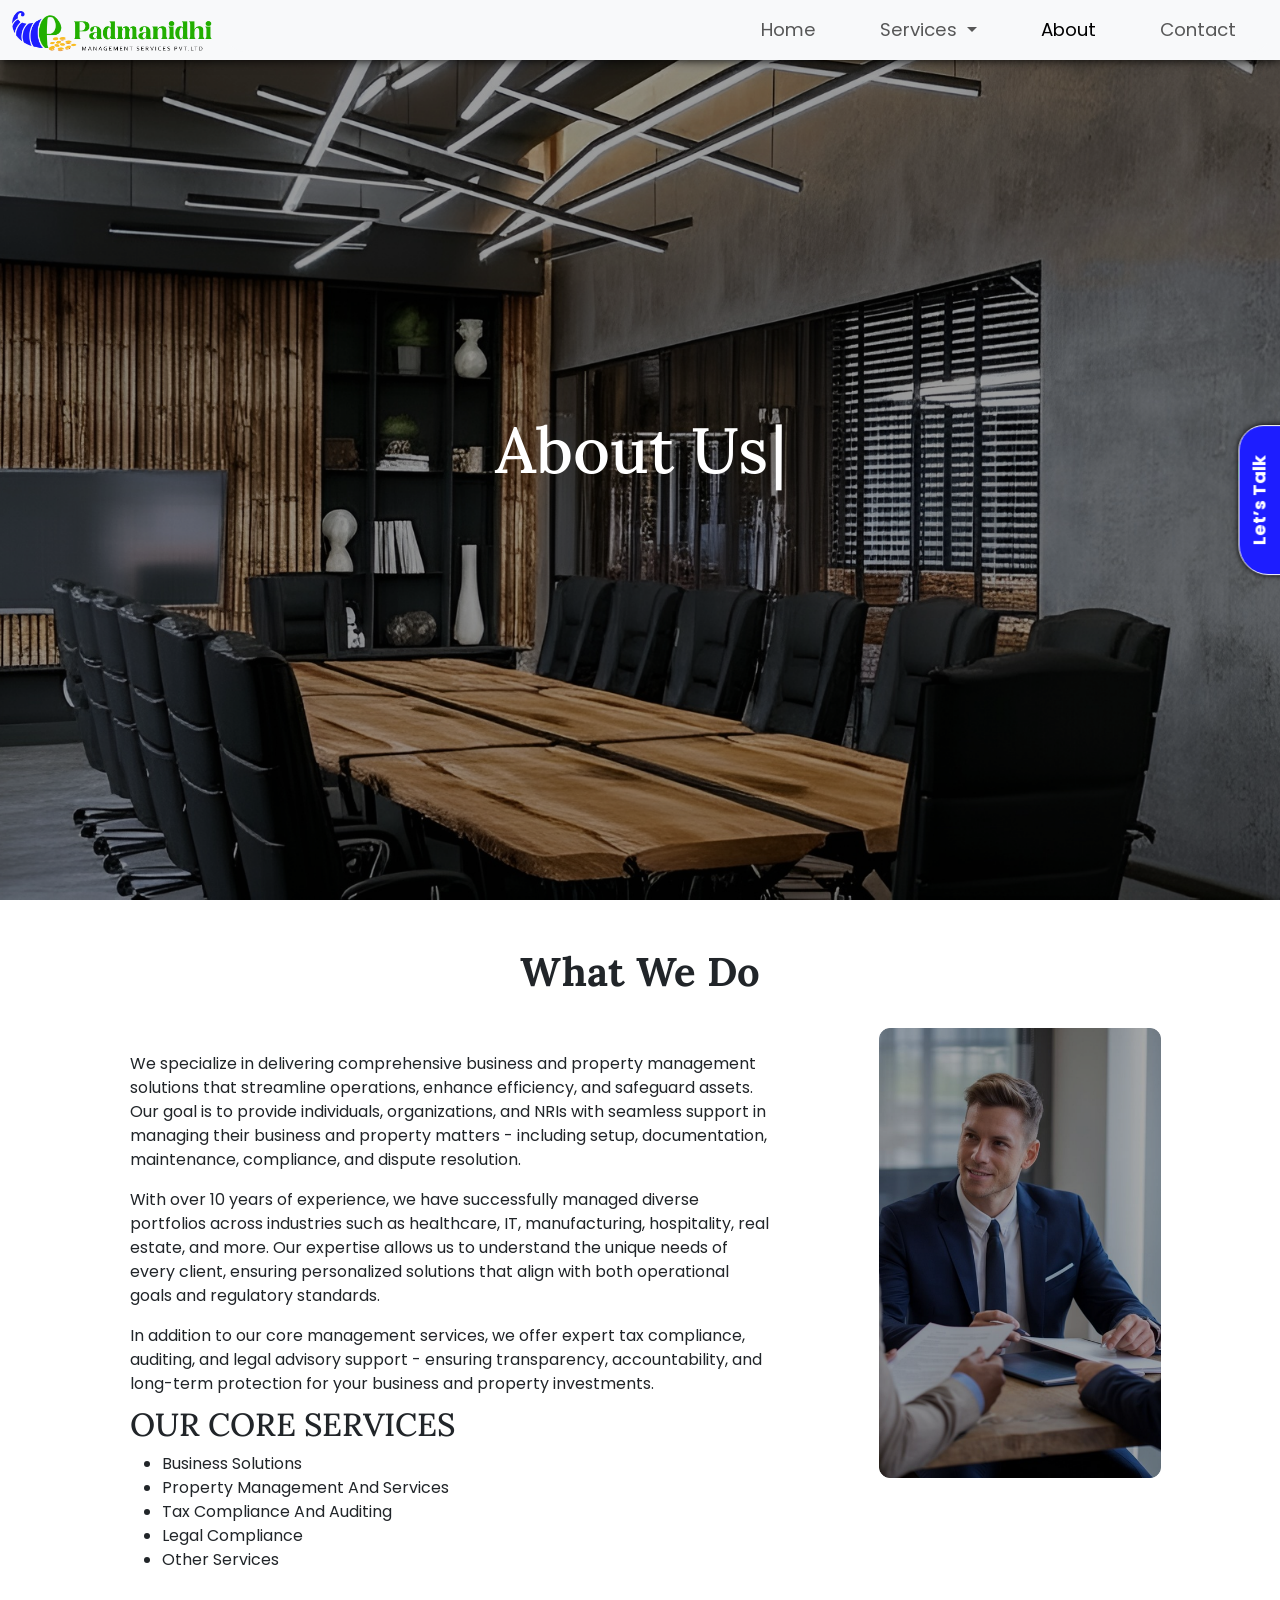
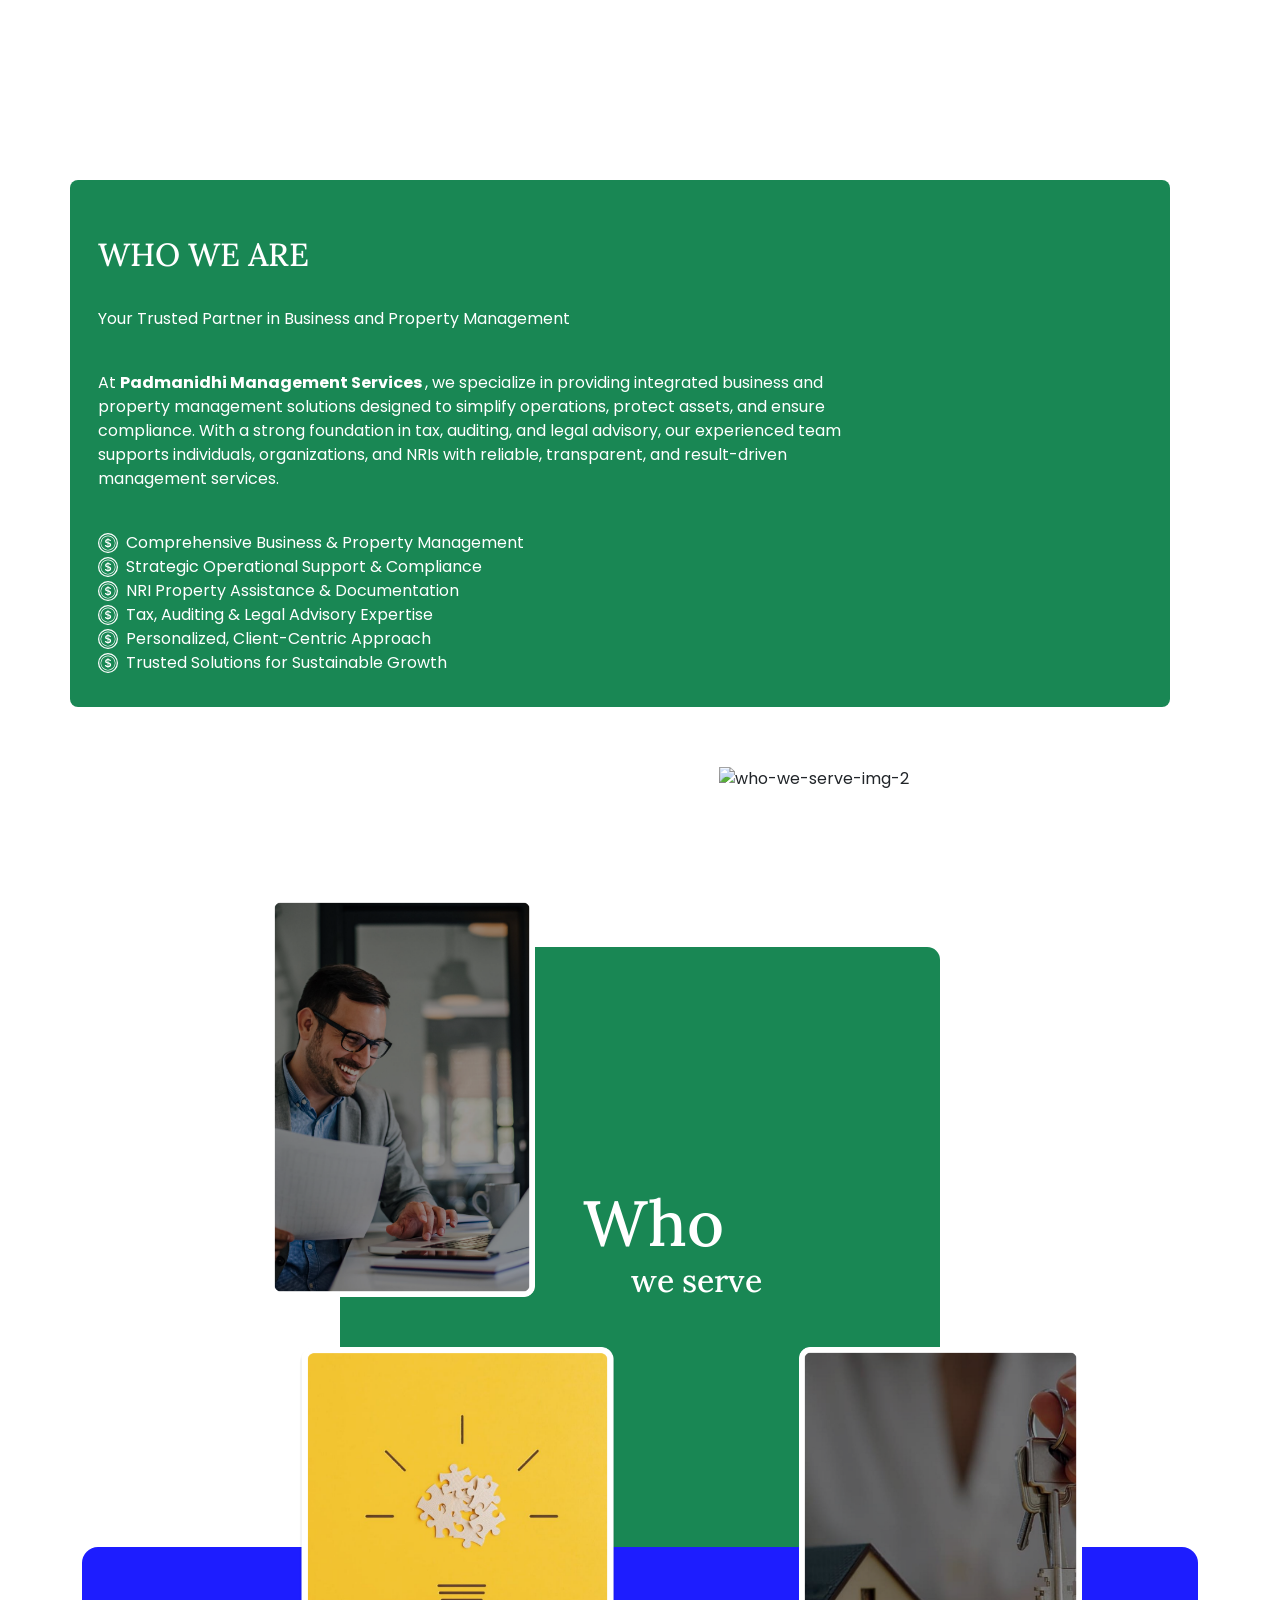
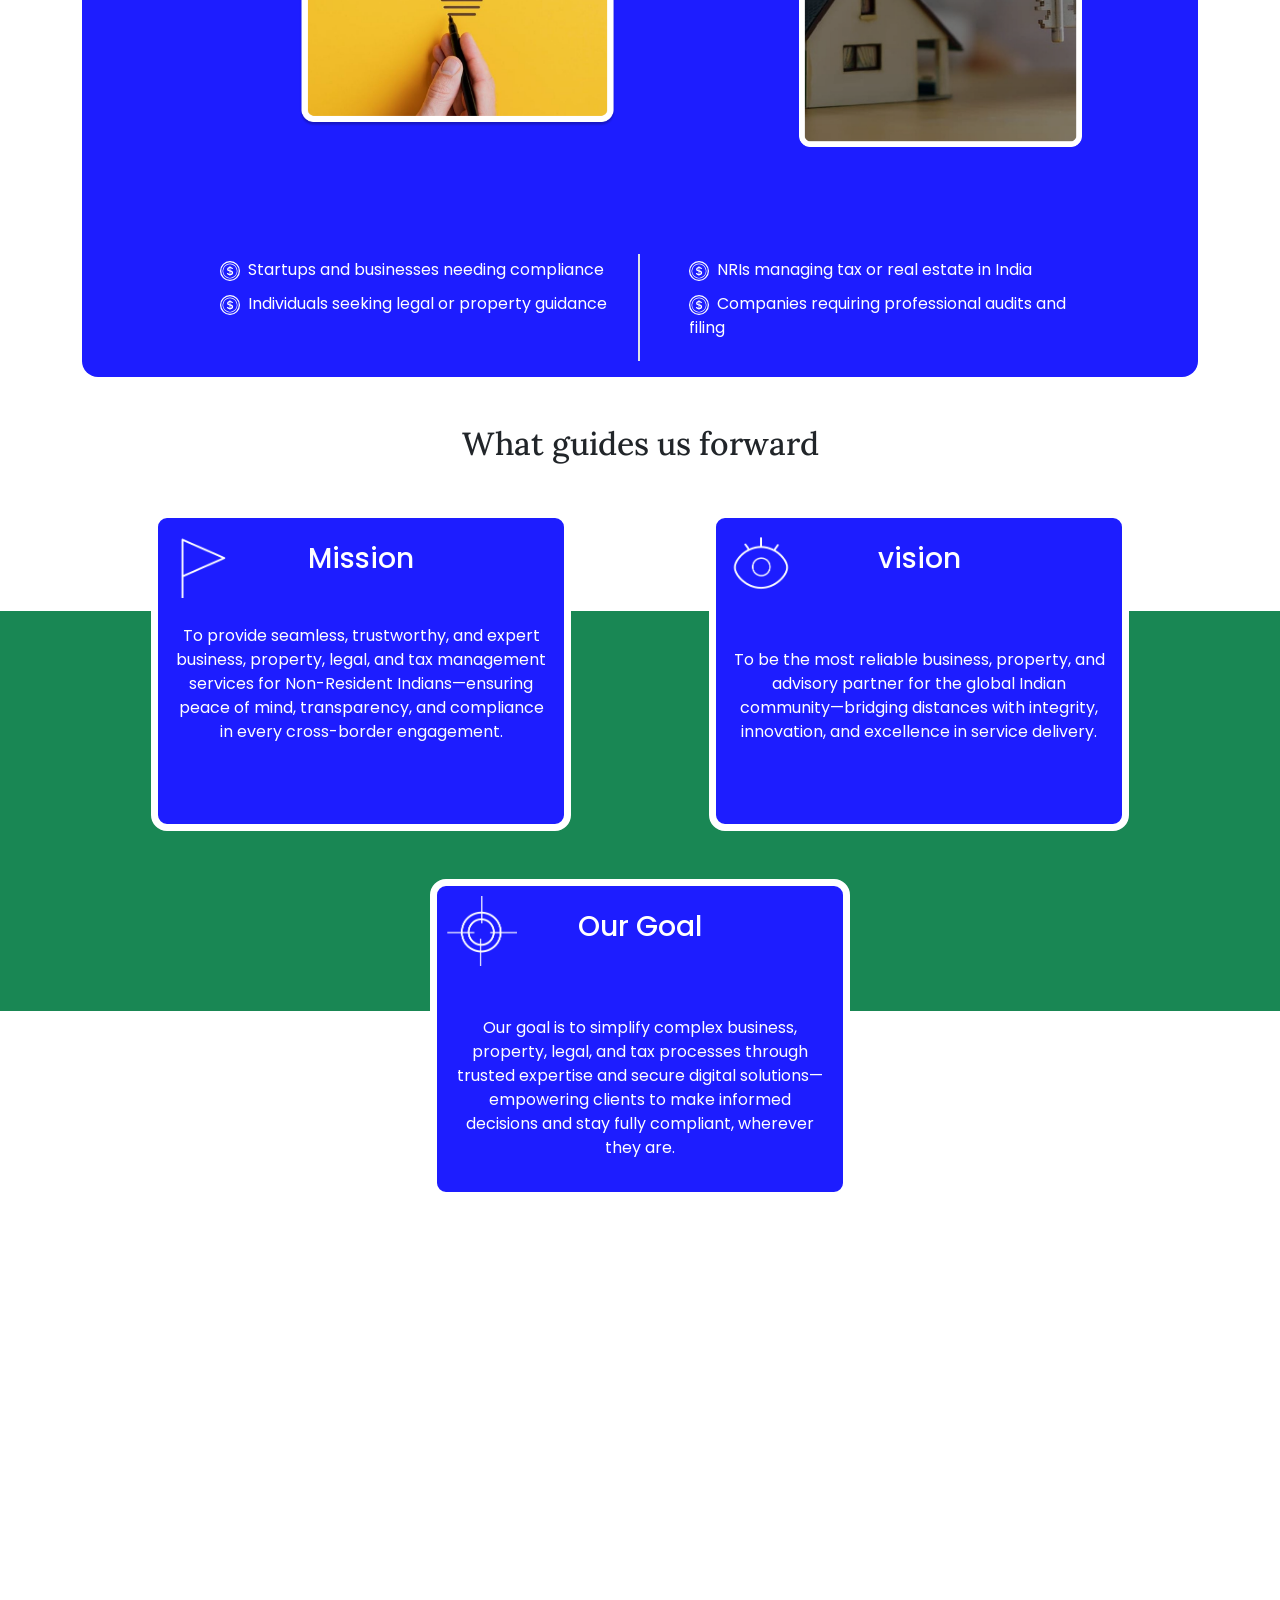
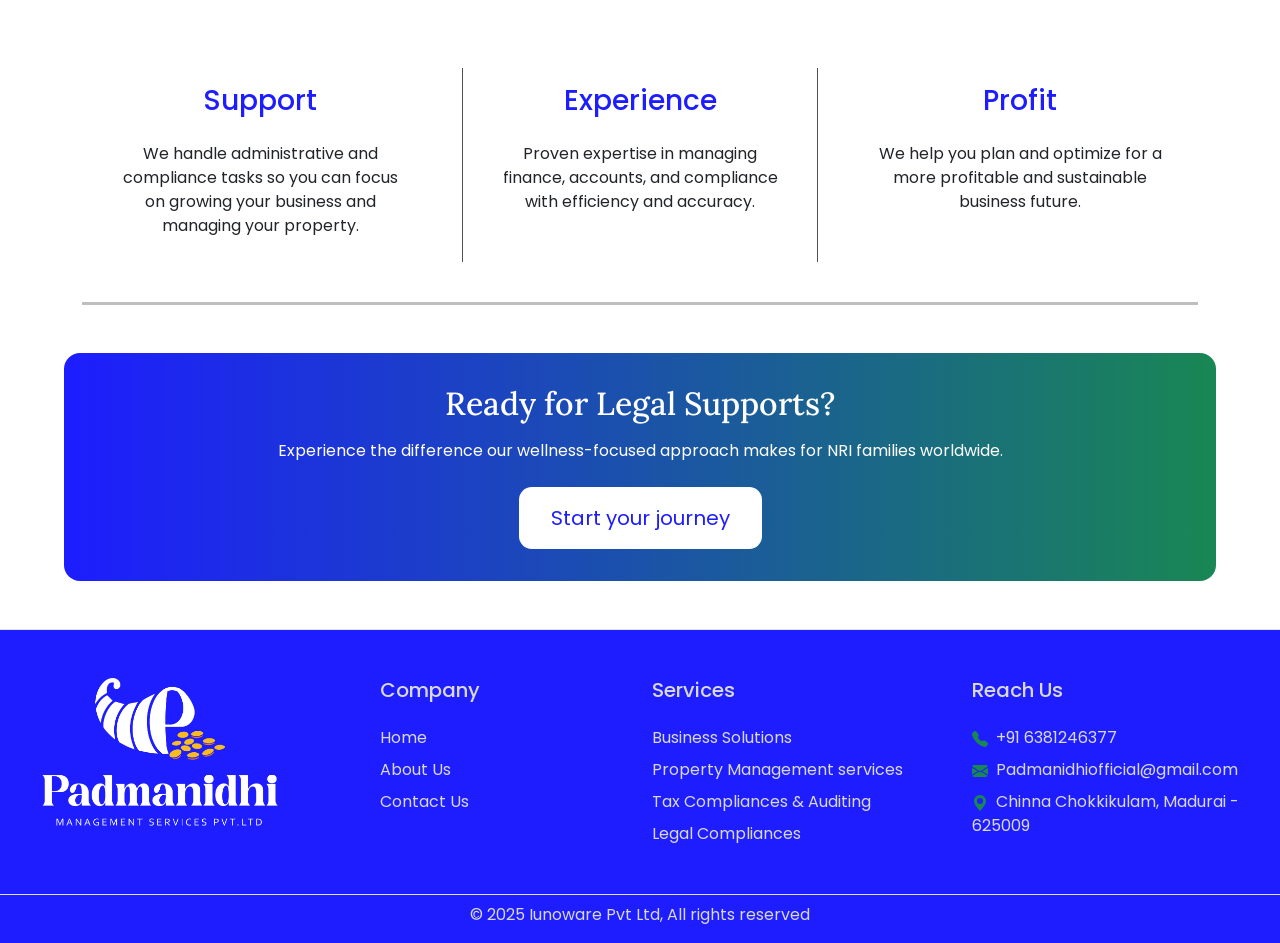
==== commit 6ecd2eb8: "content correction done" ====
--- a/Pages/About.html
+++ b/Pages/About.html
@@ -213,21 +213,24 @@
         <div class="col-lg-8 col-md-7 col-sm-12 wwd-content">
           <div class="px-5 pt-5">
             <p class="what-we-do-text fs-6 text-start" data-aos="fade-up-right">
-              We specialize in designing and implementing compliance solutions for
-              Organizations, with an aim to bring a seamless integration of legal &
-              statutory requirements of a company, using the latest information technology
-              platforms, so that companies of today and tomorrow can become more compliant
-              and transparent.
+              We specialize in delivering comprehensive business and property management
+              solutions that streamline operations, enhance efficiency, and safeguard
+              assets. Our goal is to provide individuals, organizations, and NRIs with
+              seamless support in managing their business and property matters - including
+              setup, documentation, maintenance, compliance, and dispute resolution.
             </p>
             <p class="what-we-do-text fs-6 text-start" data-aos="fade-up-right">
-              We carry with us over 10+ years of experience in managing legal compliance
-              audits for large and small companies across most industries including health
-              care, IT, food and beverages, manufacturing, hospitality, automotive etc.
+              With over 10 years of experience, we have successfully managed diverse
+              portfolios across industries such as healthcare, IT, manufacturing,
+              hospitality, real estate, and more. Our expertise allows us to understand
+              the unique needs of every client, ensuring personalized solutions that align
+              with both operational goals and regulatory standards.
             </p>
             <p class="what-we-do-text fs-6 text-start" data-aos="fade-up-right">
-              With our vast experience, we understand that each organization is unique and
-              different in its own way and so are their needs. Therefore the only way to
-              define us is - 'We are who the organization is!
+              In addition to our core management services, we offer expert tax compliance,
+              auditing, and legal advisory support - ensuring transparency,
+              accountability, and long-term protection for your business and property
+              investments.
             </p>
           </div>
         </div>
@@ -252,7 +255,7 @@
           <li>Property Management And Services</li>
           <li>Tax Compliance And Auditing</li>
           <li>Legal Compliance</li>
-          <li>Other Service</li>
+          <li>Other Services</li>
         </ul>
       </div>
     </div>
@@ -362,15 +365,15 @@
               <div class="p-3 who-we-are-container">
                 <h2 class="text-white wwa-title fs-2">WHO WE ARE</h2>
                 <p class="who-we-are-content py-4 fs-6">
-                  We Provide Perfect Solution For All Bookkeeping Services
+                  Your Trusted Partner in Business and Property Management
                 </p>
                 <p class="who-we-are-content fs-6">
-                  At Name, we are a team of dedicated Chartered Accountants committed to
-                  delivering excellence in financial, tax, audit, and advisory services.
-                  We assist individuals and businesses in navigating financial
-                  complexities and achieving sustainable growth by taking a
-                  client-centered approach and having a thorough comprehension of the
-                  regulatory landscape
+                  At <strong>Padmanidhi Management Services </strong>, we specialize in
+                  providing integrated business and property management solutions designed
+                  to simplify operations, protect assets, and ensure compliance. With a
+                  strong foundation in tax, auditing, and legal advisory, our experienced
+                  team supports individuals, organizations, and NRIs with reliable,
+                  transparent, and result-driven management services.
                 </p>
 
                 <ul class="who-we-are-content pt-4 list-unstyled">
@@ -391,7 +394,7 @@
                       <path
                         d="M8 13.5a5.5 5.5 0 1 1 0-11 5.5 5.5 0 0 1 0 11m0 .5A6 6 0 1 0 8 2a6 6 0 0 0 0 12"
                       /></svg
-                    >Expert Chartered Accountants
+                    >Comprehensive Business & Property Management
                   </li>
 
                   <li class="who-we-are-list fs-6">
@@ -411,7 +414,7 @@
                       <path
                         d="M8 13.5a5.5 5.5 0 1 1 0-11 5.5 5.5 0 0 1 0 11m0 .5A6 6 0 1 0 8 2a6 6 0 0 0 0 12"
                       /></svg
-                    >Client-Centric Approach
+                    >Strategic Operational Support & Compliance
                   </li>
 
                   <li class="who-we-are-list fs-6">
@@ -431,7 +434,7 @@
                       <path
                         d="M8 13.5a5.5 5.5 0 1 1 0-11 5.5 5.5 0 0 1 0 11m0 .5A6 6 0 1 0 8 2a6 6 0 0 0 0 12"
                       /></svg
-                    >Comprehensive Financial Services
+                    >NRI Property Assistance & Documentation
                   </li>
 
                   <li class="who-we-are-list fs-6">
@@ -451,7 +454,7 @@
                       <path
                         d="M8 13.5a5.5 5.5 0 1 1 0-11 5.5 5.5 0 0 1 0 11m0 .5A6 6 0 1 0 8 2a6 6 0 0 0 0 12"
                       /></svg
-                    >Taxation & Compliance Expertise
+                    >Tax, Auditing & Legal Advisory Expertise
                   </li>
 
                   <li class="who-we-are-list fs-6">
@@ -471,7 +474,7 @@
                       <path
                         d="M8 13.5a5.5 5.5 0 1 1 0-11 5.5 5.5 0 0 1 0 11m0 .5A6 6 0 1 0 8 2a6 6 0 0 0 0 12"
                       /></svg
-                    >Trusted Business Advisors
+                    >Personalized, Client-Centric Approach
                   </li>
 
                   <li class="who-we-are-list fs-6">
@@ -491,7 +494,7 @@
                       <path
                         d="M8 13.5a5.5 5.5 0 1 1 0-11 5.5 5.5 0 0 1 0 11m0 .5A6 6 0 1 0 8 2a6 6 0 0 0 0 12"
                       /></svg
-                    >Tailored Solutions for Every Client
+                    >Trusted Solutions for Sustainable Growth
                   </li>
                 </ul>
               </div>
@@ -592,7 +595,7 @@
                       <path
                         d="M8 13.5a5.5 5.5 0 1 1 0-11 5.5 5.5 0 0 1 0 11m0 .5A6 6 0 1 0 8 2a6 6 0 0 0 0 12"
                       /></svg
-                    >Individuals seeking legal or property guidance
+                    >Startups and businesses needing compliance
                   </li>
                   <li class="list-unstyled blue-box-list fs-6">
                     <svg
@@ -611,7 +614,7 @@
                       <path
                         d="M8 13.5a5.5 5.5 0 1 1 0-11 5.5 5.5 0 0 1 0 11m0 .5A6 6 0 1 0 8 2a6 6 0 0 0 0 12"
                       /></svg
-                    >NRIs managing tax or real estate in India
+                    >Individuals seeking legal or property guidance
                   </li>
                 </ul>
               </div>
@@ -636,7 +639,7 @@
                     <path
                       d="M8 13.5a5.5 5.5 0 1 1 0-11 5.5 5.5 0 0 1 0 11m0 .5A6 6 0 1 0 8 2a6 6 0 0 0 0 12"
                     /></svg
-                  >Startups and businesses needing compliance
+                  >NRIs managing tax or real estate in India
                 </li>
                 <li class="list-unstyled blue-box-list fs-6">
                   <svg
@@ -683,9 +686,9 @@
             />
             <h3 class="text-center pt-4 pb-4">Mission</h3>
             <p class="p-3 text-center">
-              To provide seamless, trustworthy, and expert legal, tax, and property
-              management services for Non-Resident Indians, ensuring peace of mind,
-              transparency, and compliance in every cross-border engagement
+              To provide seamless, trustworthy, and expert business, property, legal, and
+              tax management services for Non-Resident Indians—ensuring peace of mind,
+              transparency, and compliance in every cross-border engagement.
             </p>
           </div>
         </div>
@@ -701,9 +704,9 @@
             />
             <h3 class="text-center pt-4 pb-5">vision</h3>
             <p class="p-3 text-center">
-              To be the most reliable legal and advisory partner for the global Indian
-              community—bridging distances with integrity, innovation, and excellence in
-              service delivery
+              To be the most reliable business, property, and advisory partner for the
+              global Indian community—bridging distances with integrity, innovation, and
+              excellence in service delivery.
             </p>
           </div>
         </div>
@@ -721,9 +724,9 @@
             />
             <h3 class="text-center pt-4 pb-5">Our Goal</h3>
             <p class="p-3 text-center">
-              Our goal is to simplify complex legal, tax, and business processes through
-              trusted expertise and secure digital solutions—empowering clients to make
-              informed decisions and stay fully compliant, wherever they are.
+              Our goal is to simplify complex business, property, legal, and tax processes
+              through trusted expertise and secure digital solutions—empowering clients to
+              make informed decisions and stay fully compliant, wherever they are.
             </p>
           </div>
         </div>
@@ -763,8 +766,8 @@
           <div class="p-3" data-aos="fade-up-right">
             <h2 class="text-center why-us-title fs-3">Support</h2>
             <p class="why-us-content fs-6">
-              We offer support services that can free up management to concentrate on
-              important aspects of their business.
+              We handle administrative and compliance tasks so you can focus on growing
+              your business and managing your property.
             </p>
           </div>
         </div>
@@ -773,8 +776,8 @@
           <div class="why-us-xp p-3">
             <h2 class="text-center why-us-title fs-3">Experience</h2>
             <p class="why-us-content fs-6">
-              We have proven experience of managing end to end finance and accounts
-              processes right from initial invoicing till payment.
+              Proven expertise in managing finance, accounts, and compliance with
+              efficiency and accuracy.
             </p>
           </div>
         </div>
@@ -783,8 +786,8 @@
           <div class="p-3">
             <h2 class="text-center why-us-title fs-3">Profit</h2>
             <p class="why-us-content fs-6">
-              We explore ideas and help you plan for a more profitable future wherever you
-              are in your business lifecycle.
+              We help you plan and optimize for a more profitable and sustainable business
+              future.
             </p>
           </div>
         </div>
--- a/Styles/index.css
+++ b/Styles/index.css
@@ -242,7 +242,7 @@
 }
 
 .card-item a:hover {
-  background-color: #00ff00;
+  background-color: #198754;
 }
 
 .card-item.active {
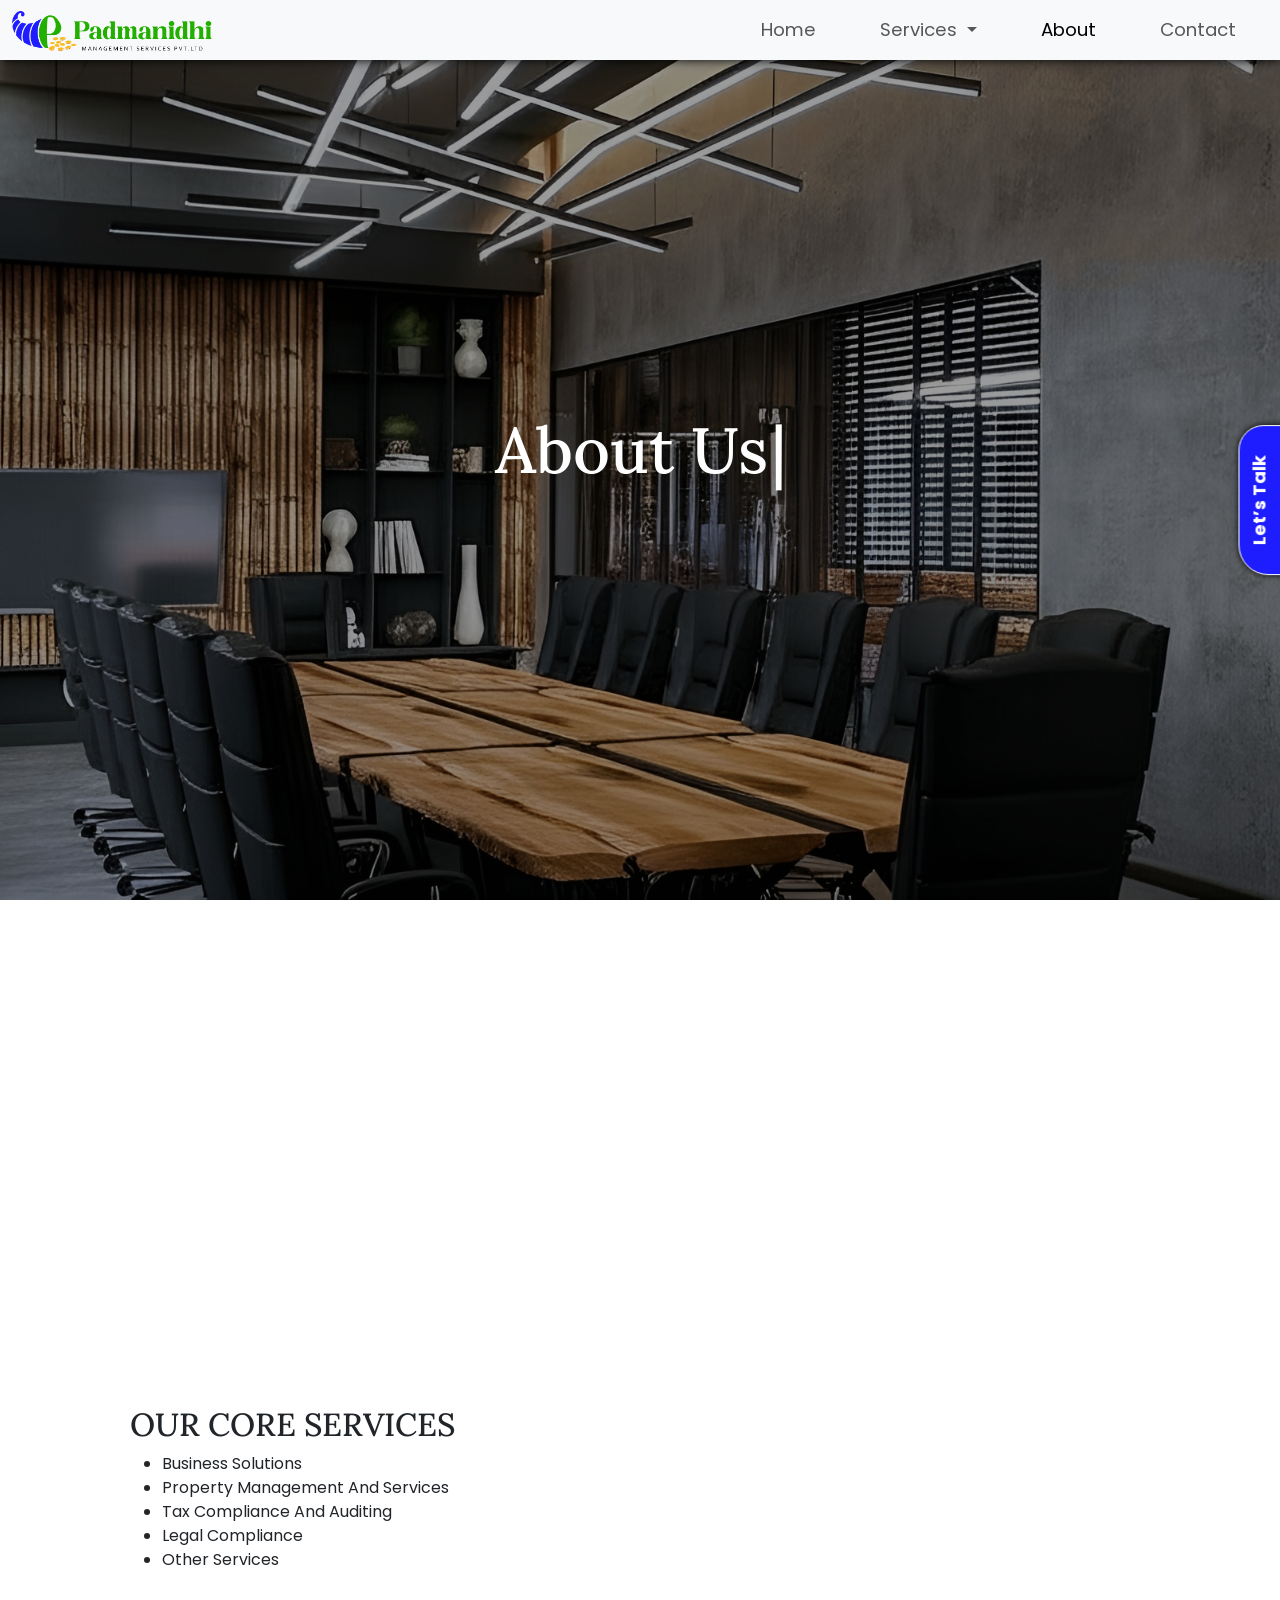
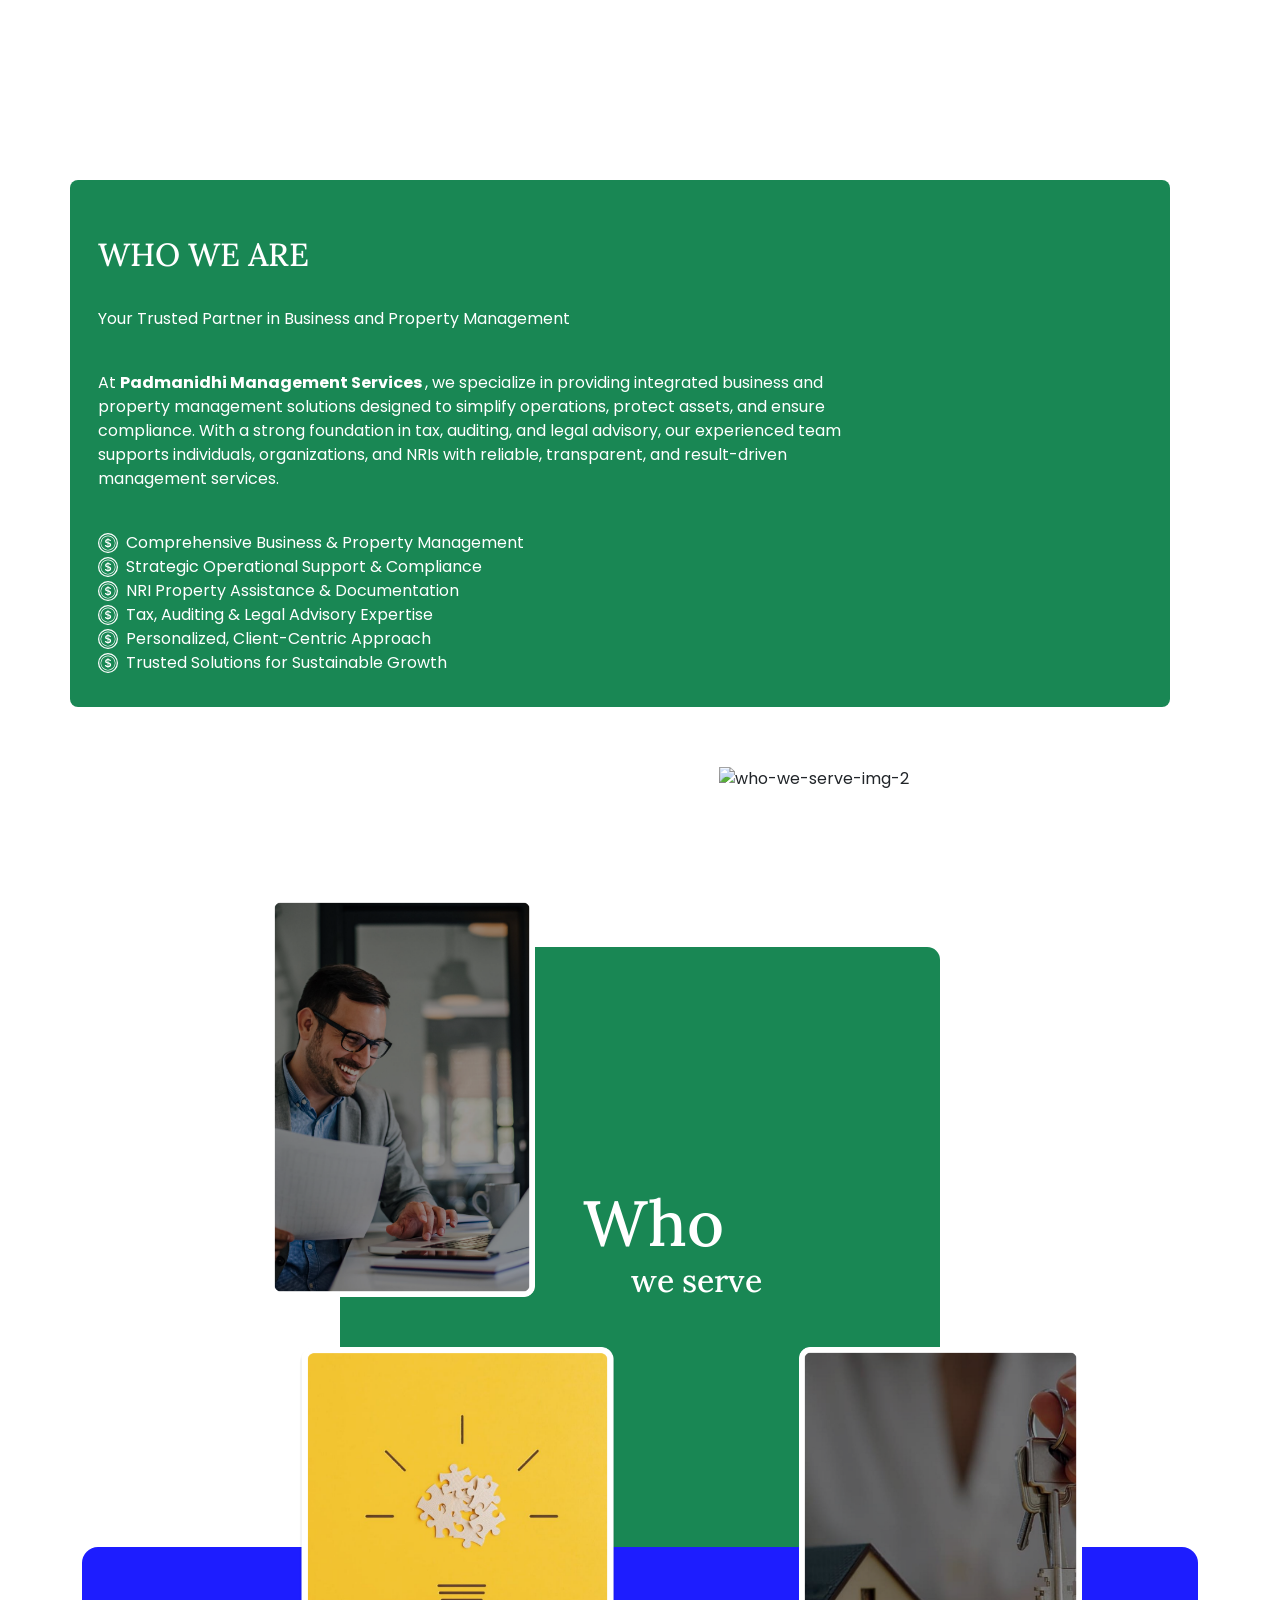
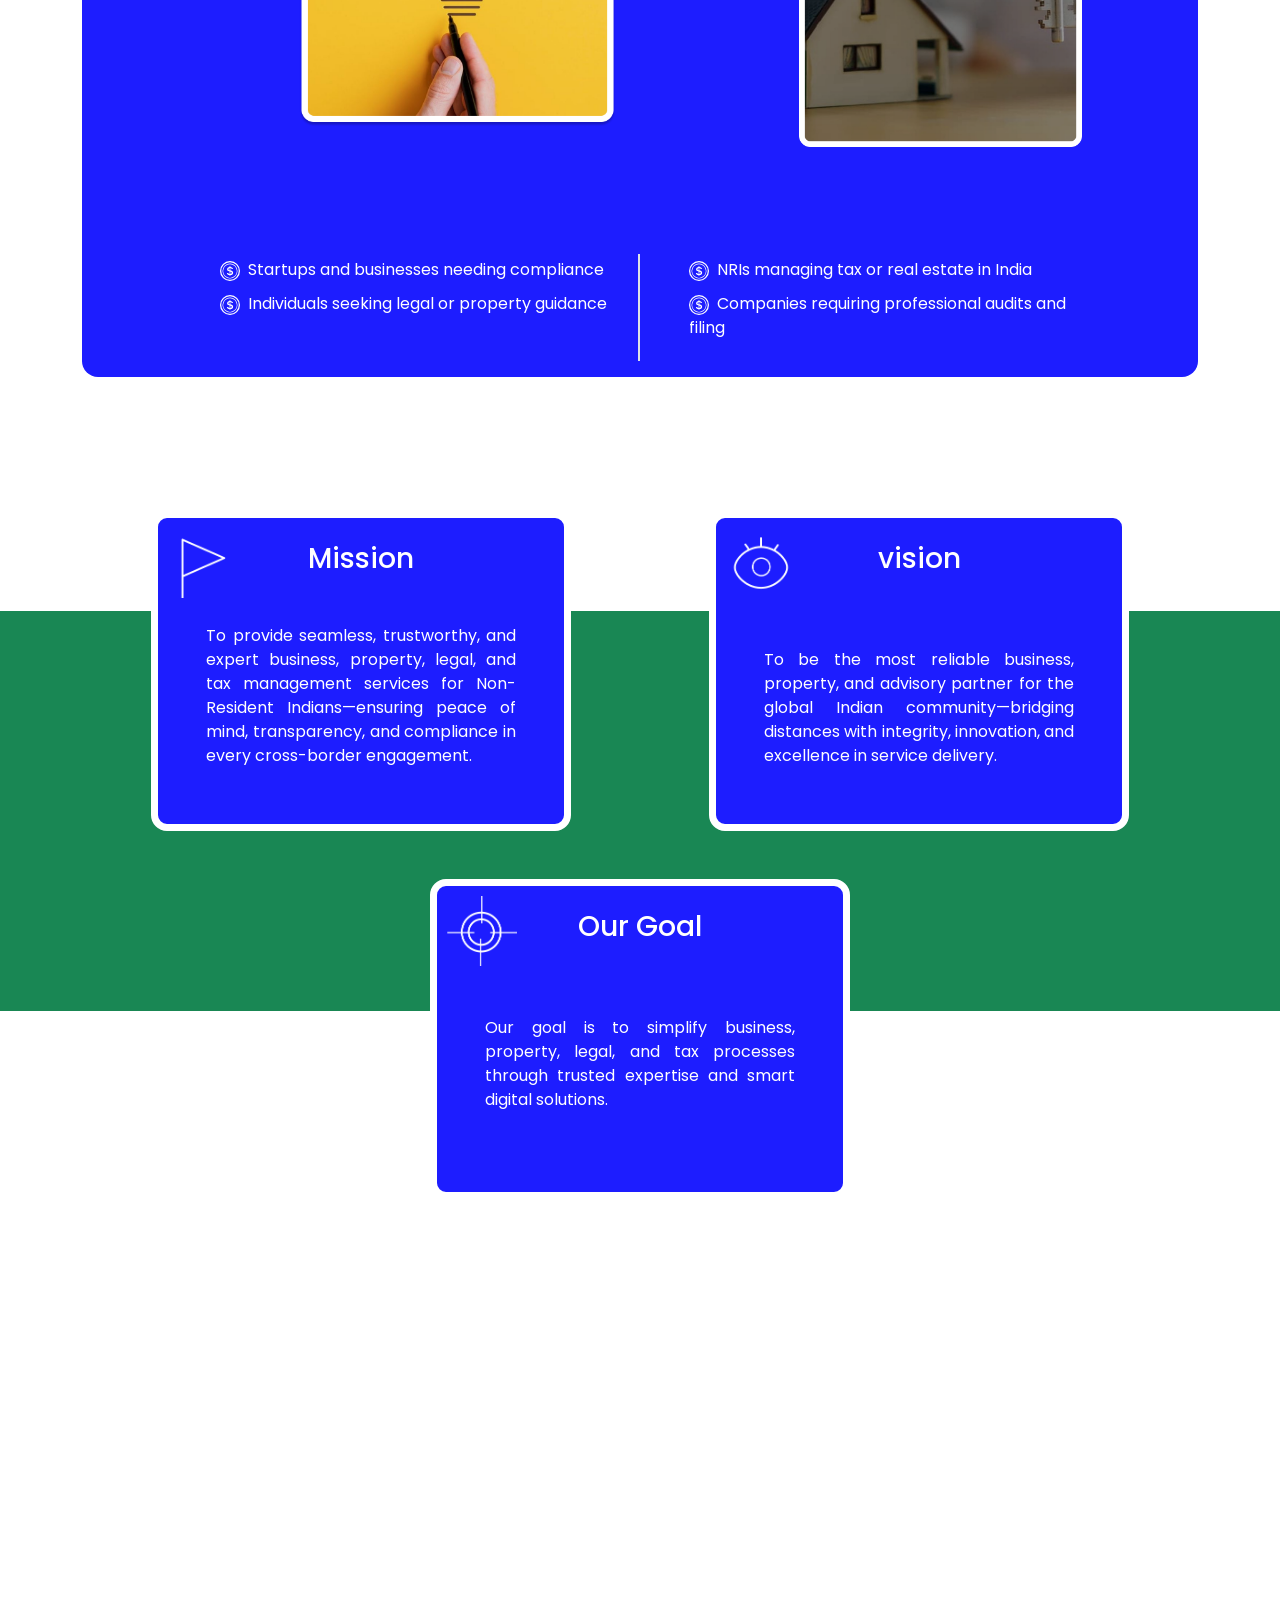
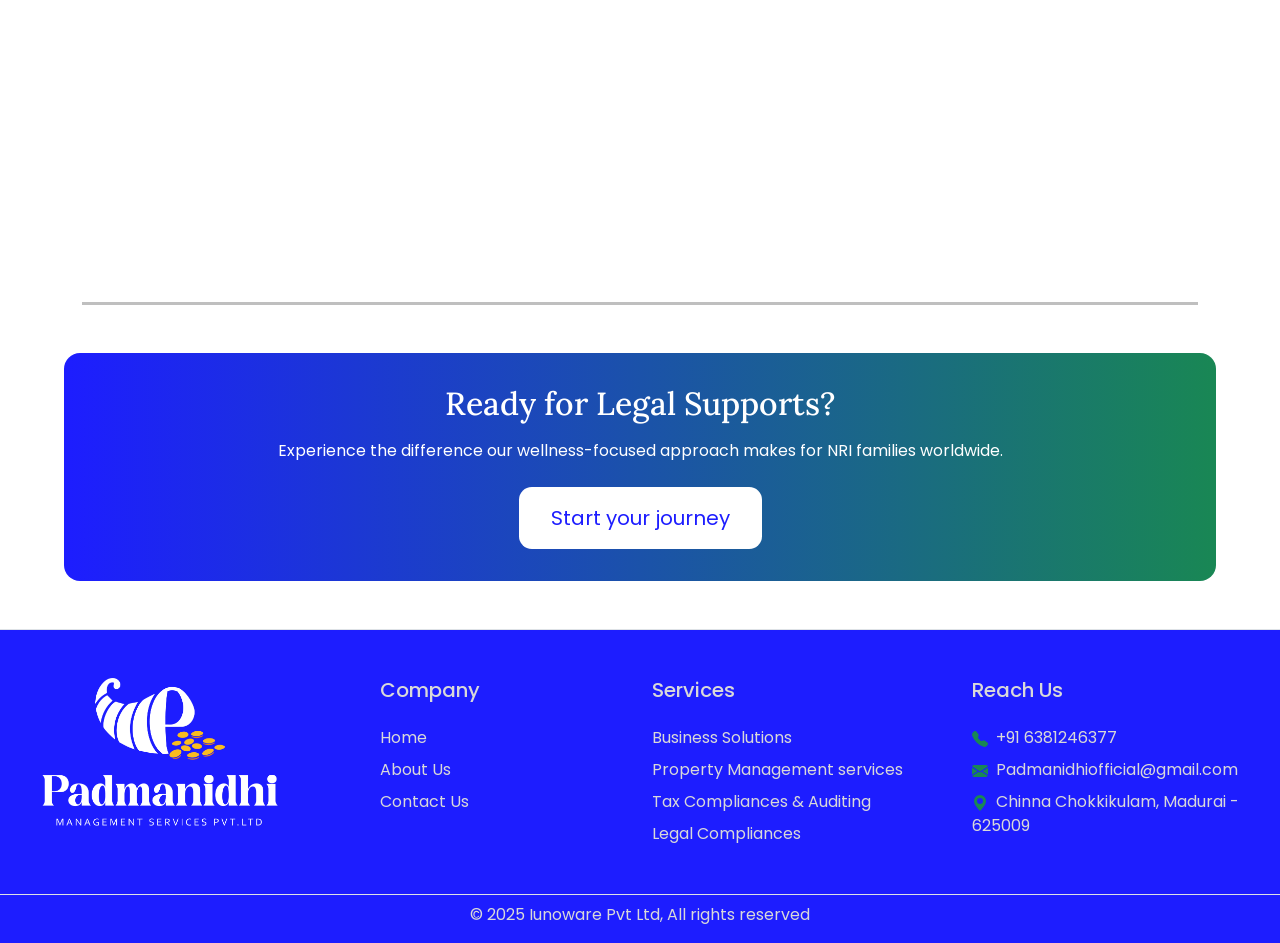
==== commit 85172d10: "all content changes done" ====
--- a/Pages/About.html
+++ b/Pages/About.html
@@ -685,7 +685,7 @@
               loading="lazy"
             />
             <h3 class="text-center pt-4 pb-4">Mission</h3>
-            <p class="p-3 text-center">
+            <p class="p-3 px-5" style="text-align: justify">
               To provide seamless, trustworthy, and expert business, property, legal, and
               tax management services for Non-Resident Indians—ensuring peace of mind,
               transparency, and compliance in every cross-border engagement.
@@ -703,7 +703,7 @@
               loading="lazy"
             />
             <h3 class="text-center pt-4 pb-5">vision</h3>
-            <p class="p-3 text-center">
+            <p class="p-3 px-5" style="text-align: justify">
               To be the most reliable business, property, and advisory partner for the
               global Indian community—bridging distances with integrity, innovation, and
               excellence in service delivery.
@@ -723,10 +723,9 @@
               loading="lazy"
             />
             <h3 class="text-center pt-4 pb-5">Our Goal</h3>
-            <p class="p-3 text-center">
-              Our goal is to simplify complex business, property, legal, and tax processes
-              through trusted expertise and secure digital solutions—empowering clients to
-              make informed decisions and stay fully compliant, wherever they are.
+            <p class="p-3 px-5" style="text-align: justify">
+              Our goal is to simplify business, property, legal, and tax processes through
+              trusted expertise and smart digital solutions.
             </p>
           </div>
         </div>
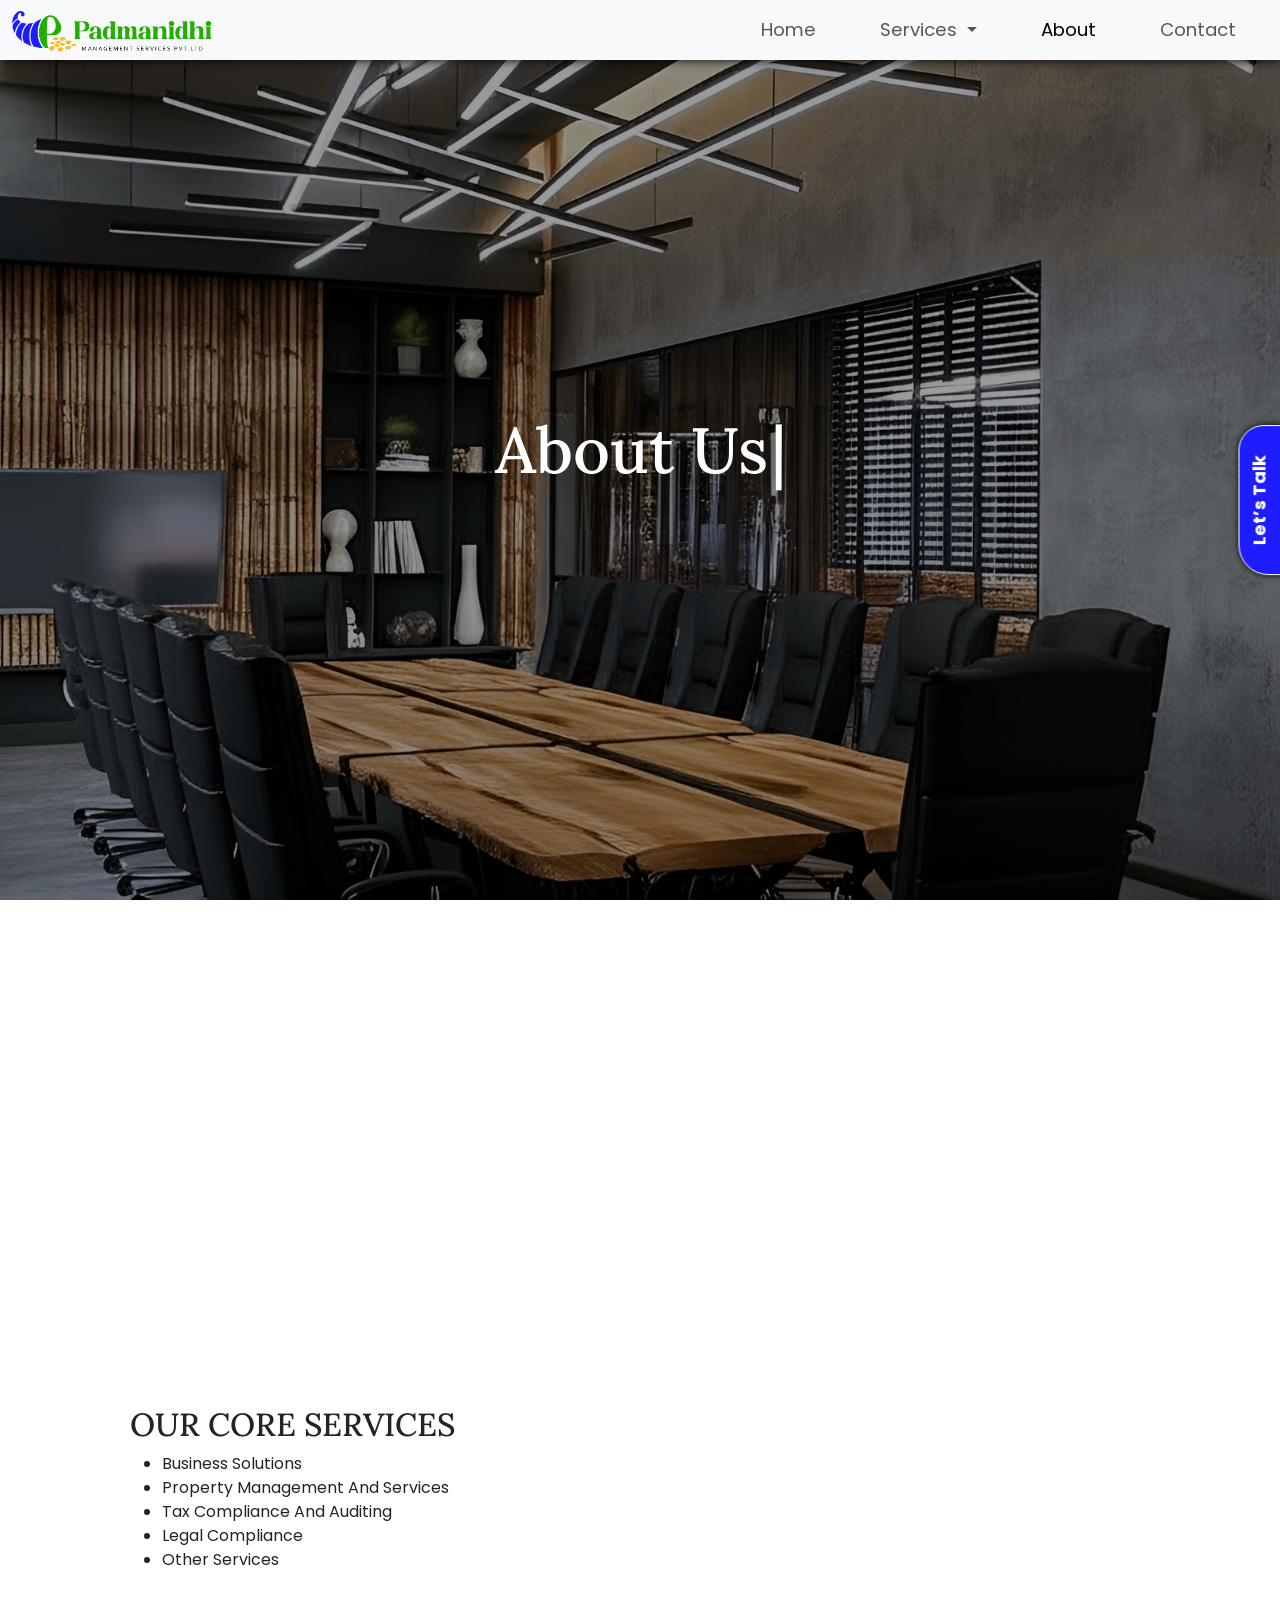
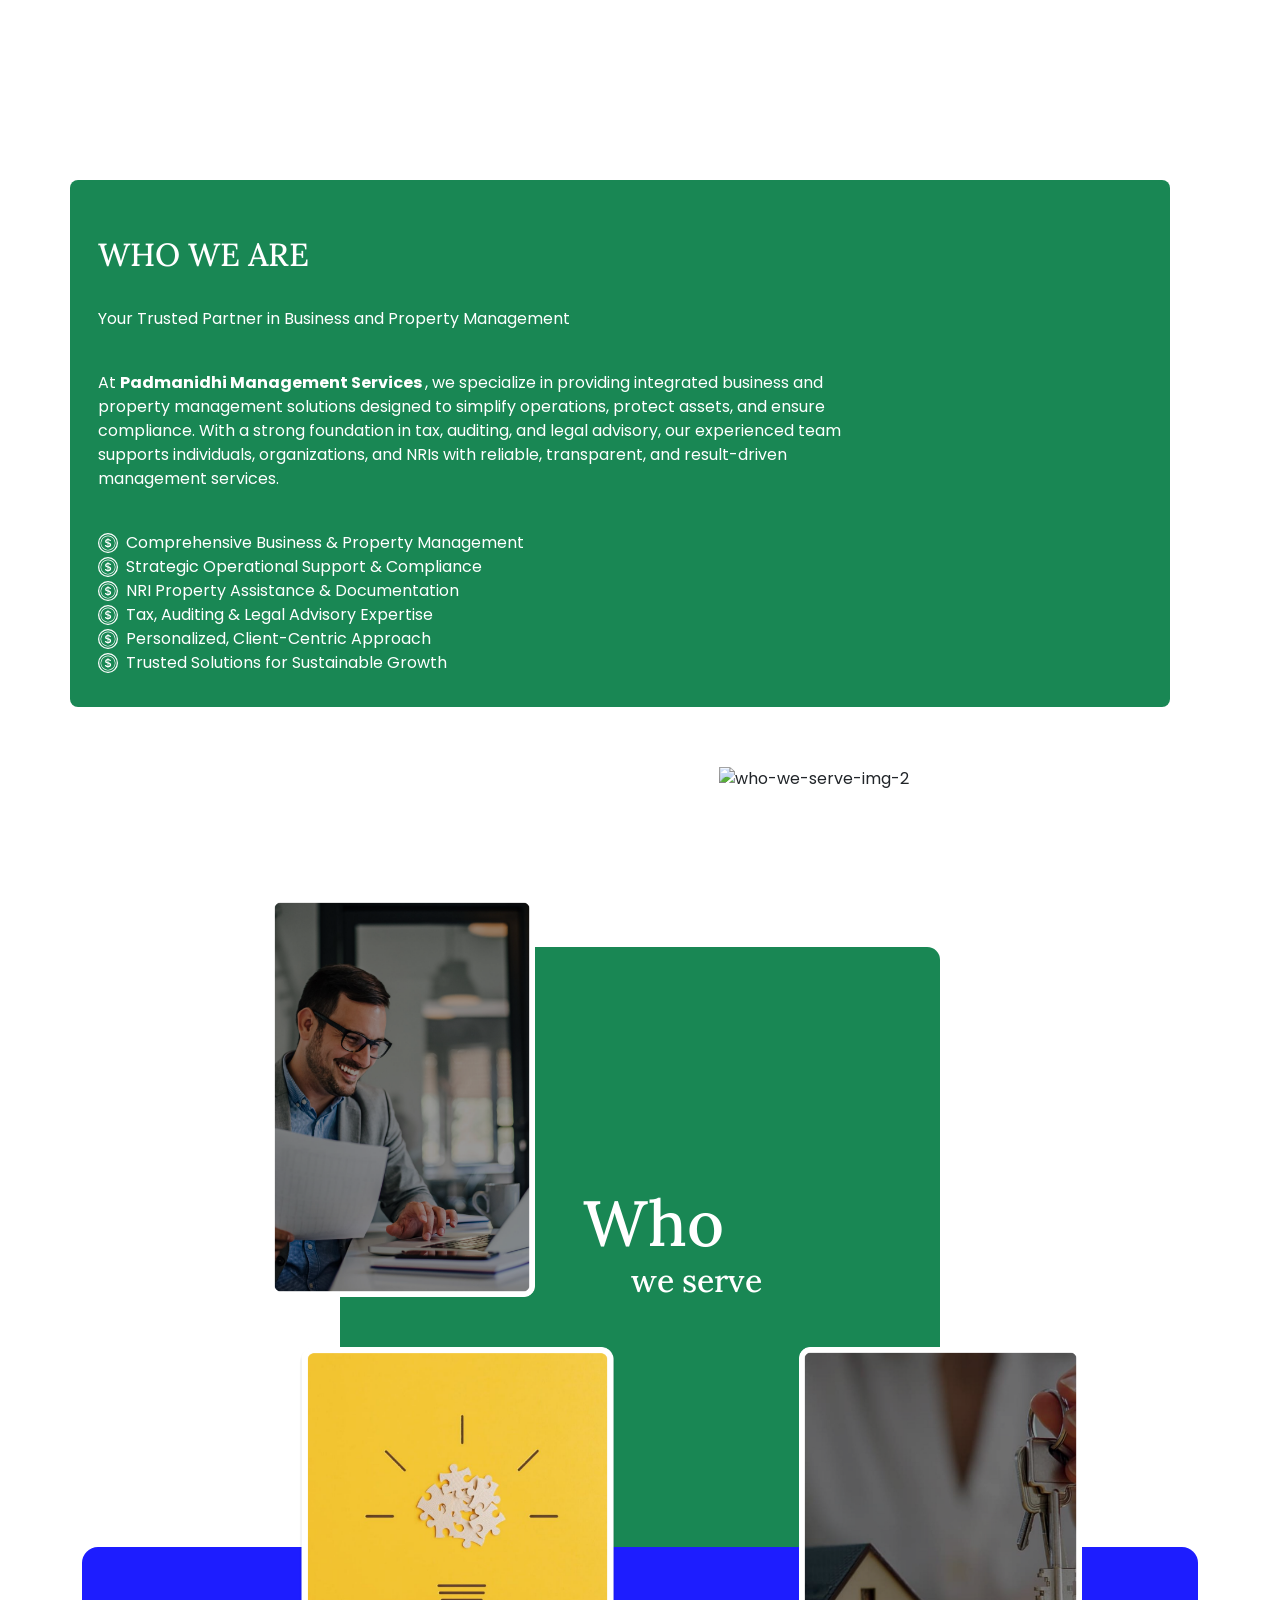
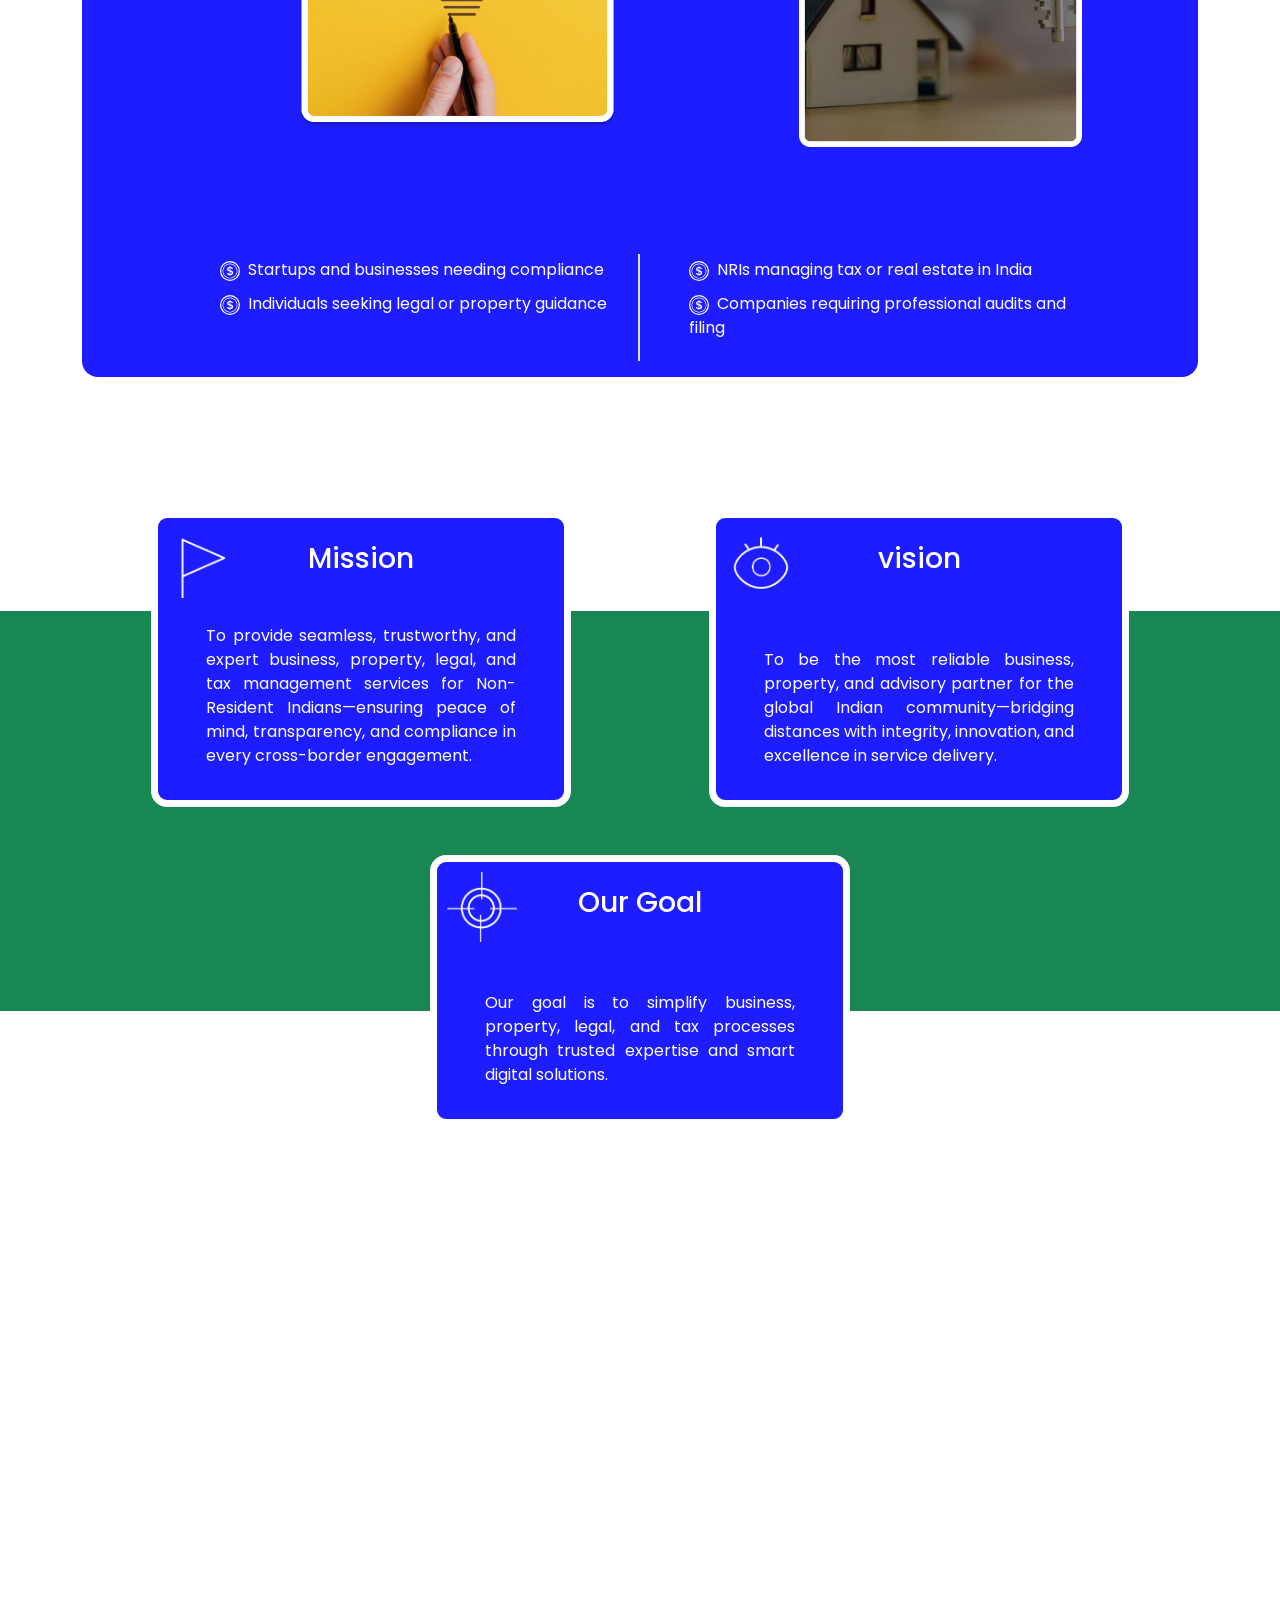
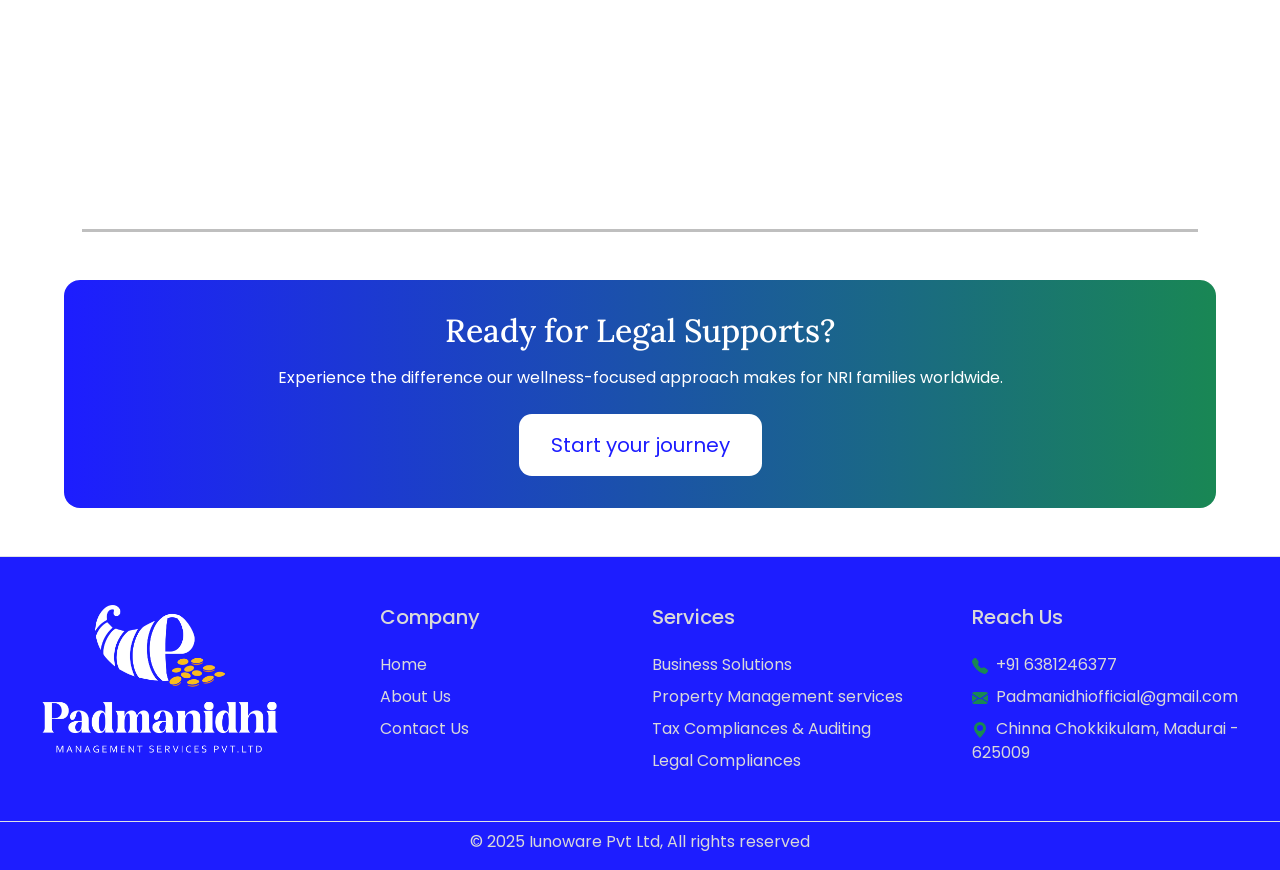
==== commit 33146831: "padmanidhi correction" ====
--- a/Pages/About.html
+++ b/Pages/About.html
@@ -220,11 +220,11 @@
               setup, documentation, maintenance, compliance, and dispute resolution.
             </p>
             <p class="what-we-do-text fs-6 text-start" data-aos="fade-up-right">
-              With over 10 years of experience, we have successfully managed diverse
-              portfolios across industries such as healthcare, IT, manufacturing,
-              hospitality, real estate, and more. Our expertise allows us to understand
-              the unique needs of every client, ensuring personalized solutions that align
-              with both operational goals and regulatory standards.
+              We have successfully managed diverse portfolios across industries such as
+              healthcare, IT, manufacturing, hospitality, real estate, and more. Our
+              expertise allows us to understand the unique needs of every client, ensuring
+              personalized solutions that align with both operational goals and regulatory
+              standards.
             </p>
             <p class="what-we-do-text fs-6 text-start" data-aos="fade-up-right">
               In addition to our core management services, we offer expert tax compliance,
--- a/Styles/About.css
+++ b/Styles/About.css
@@ -392,7 +392,8 @@
 }
 
 .mission-box {
-  height: 320px;
+  /* height: 340px; */
+  height: auto;
   max-width: 420px;
   background-color: var(--blue-color);
   color: white;
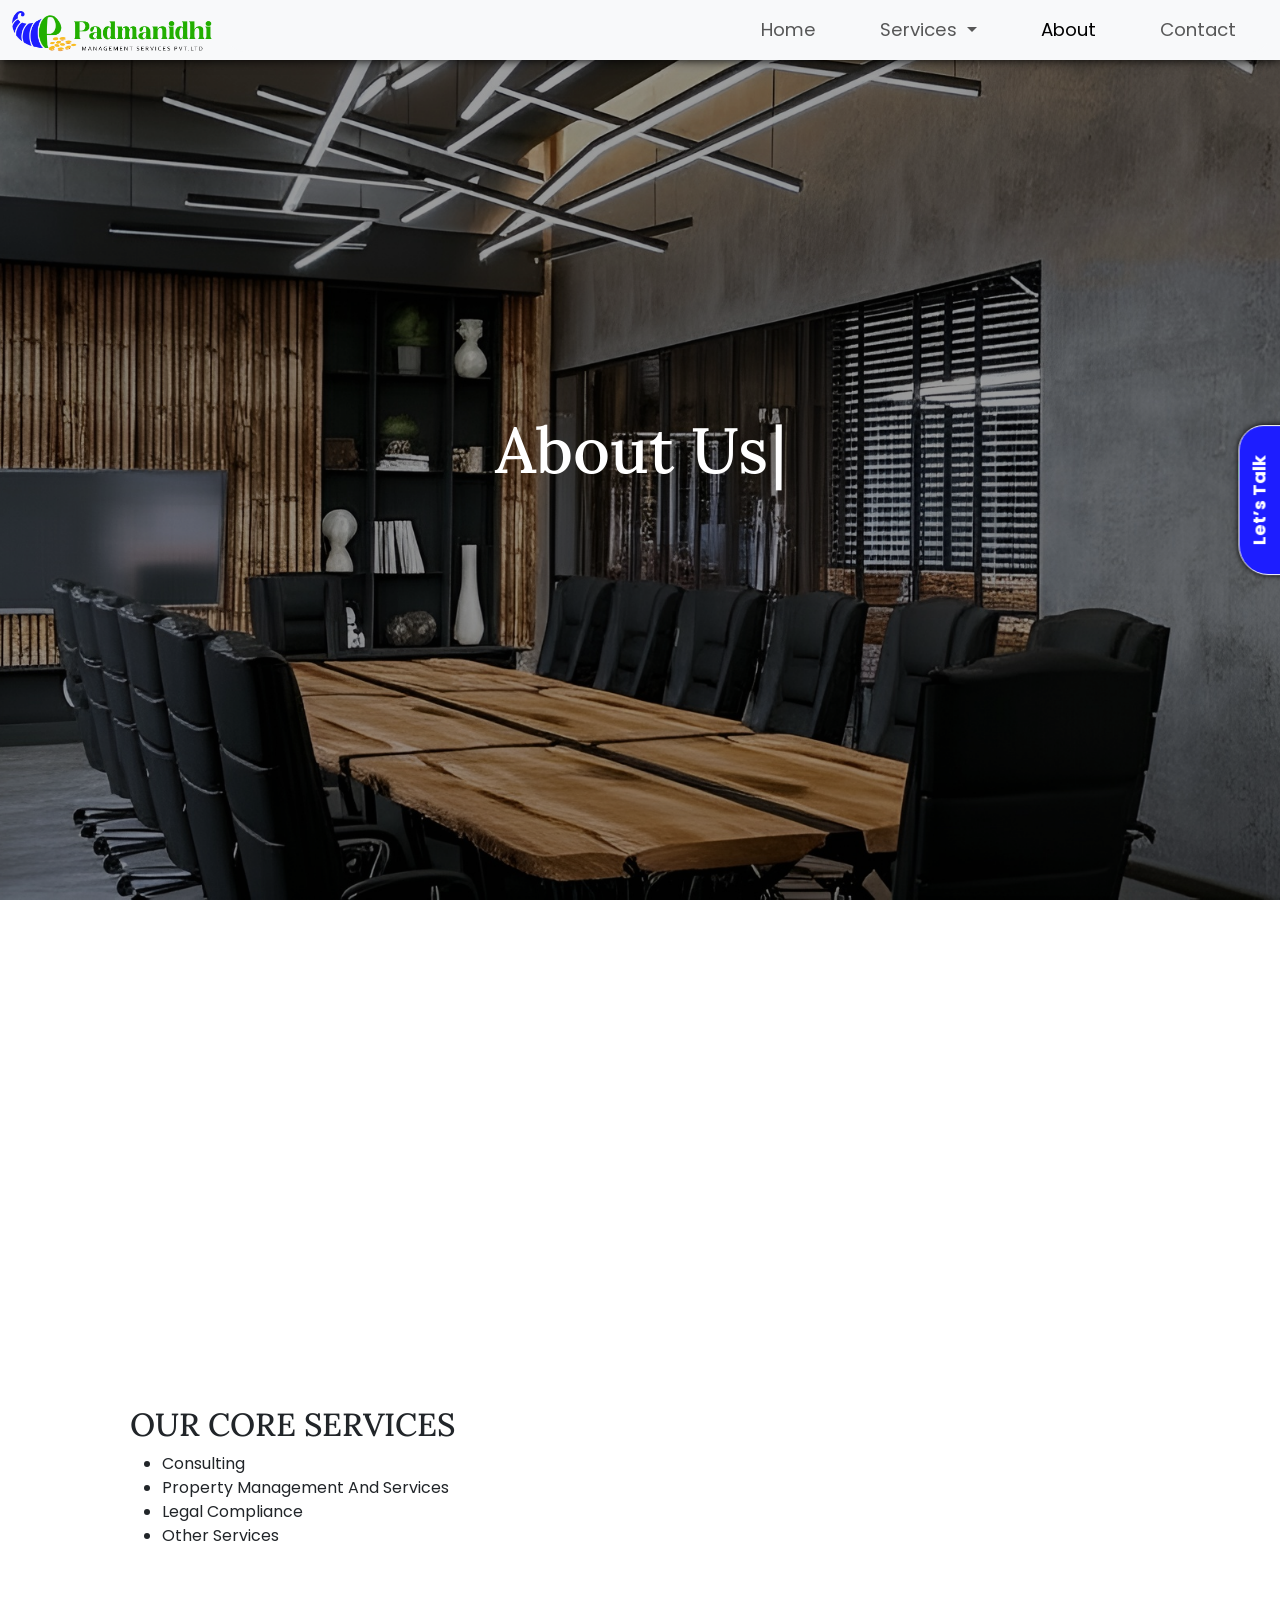
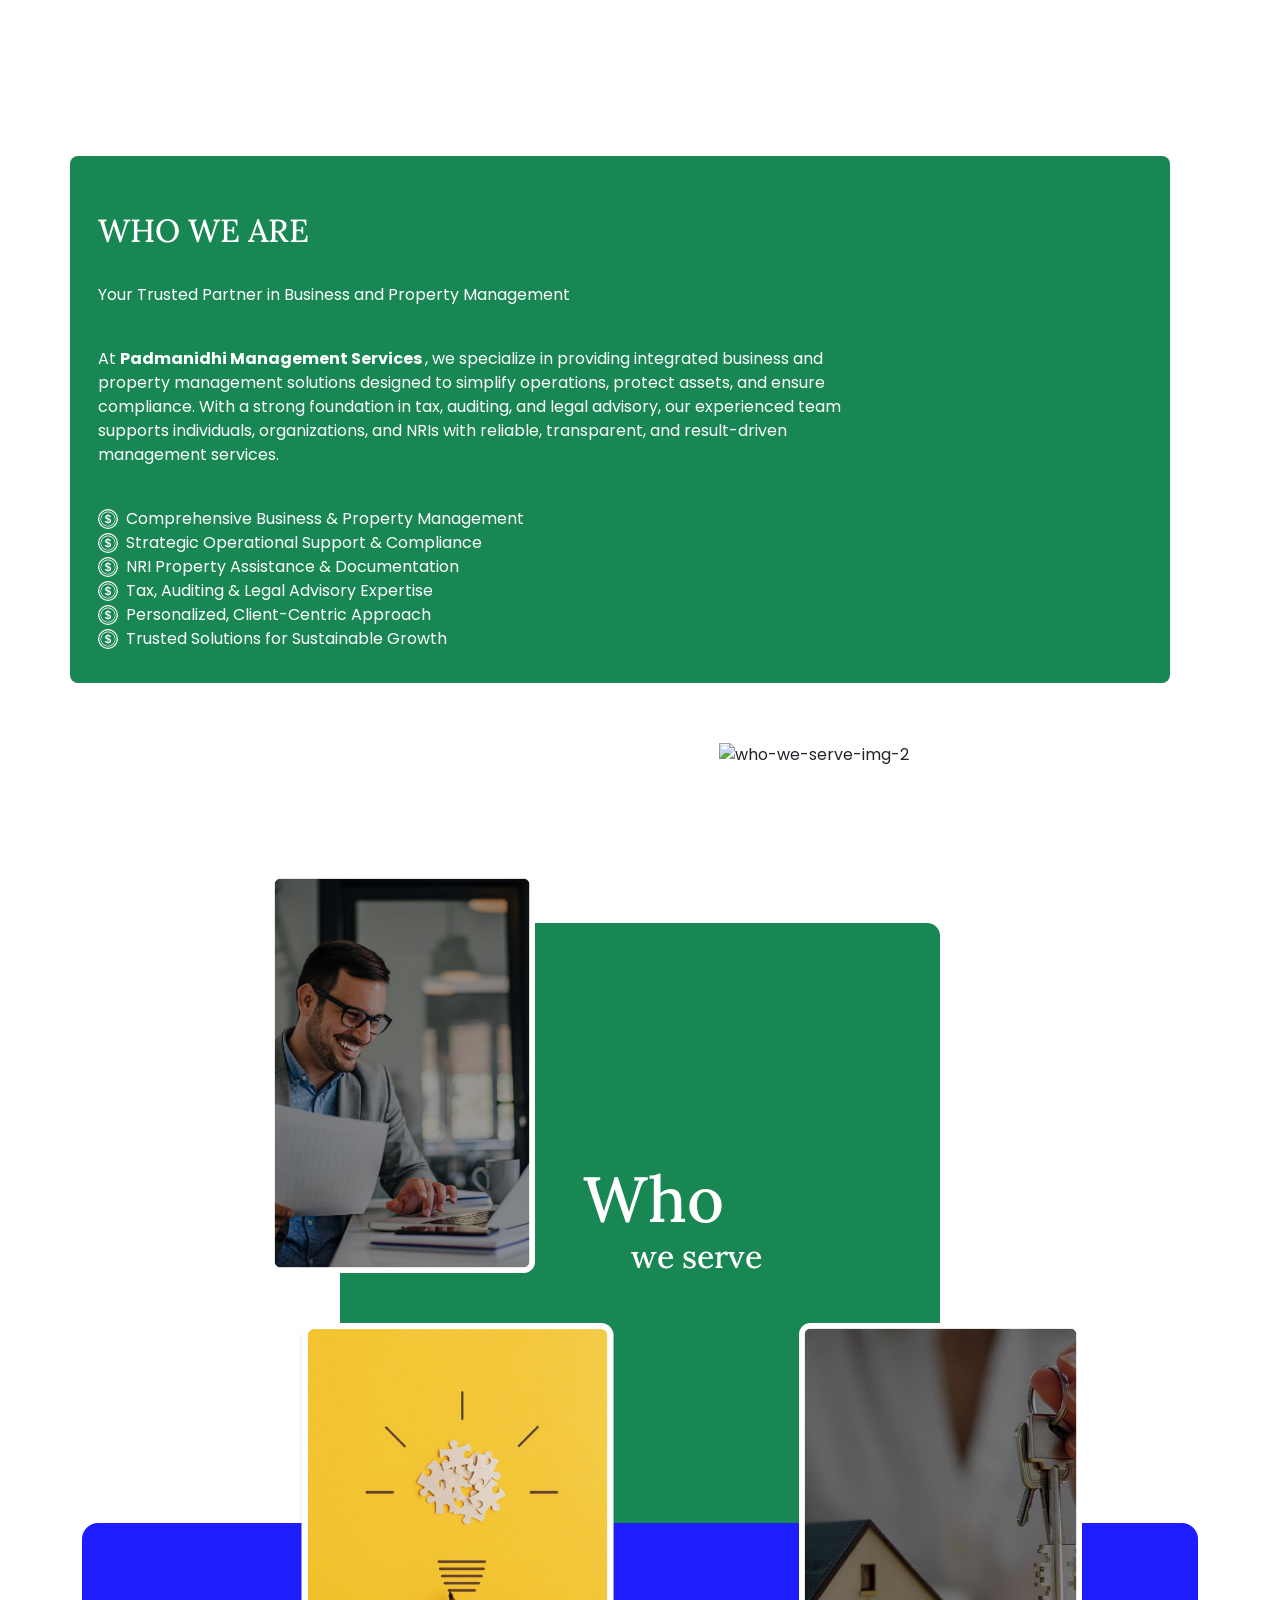
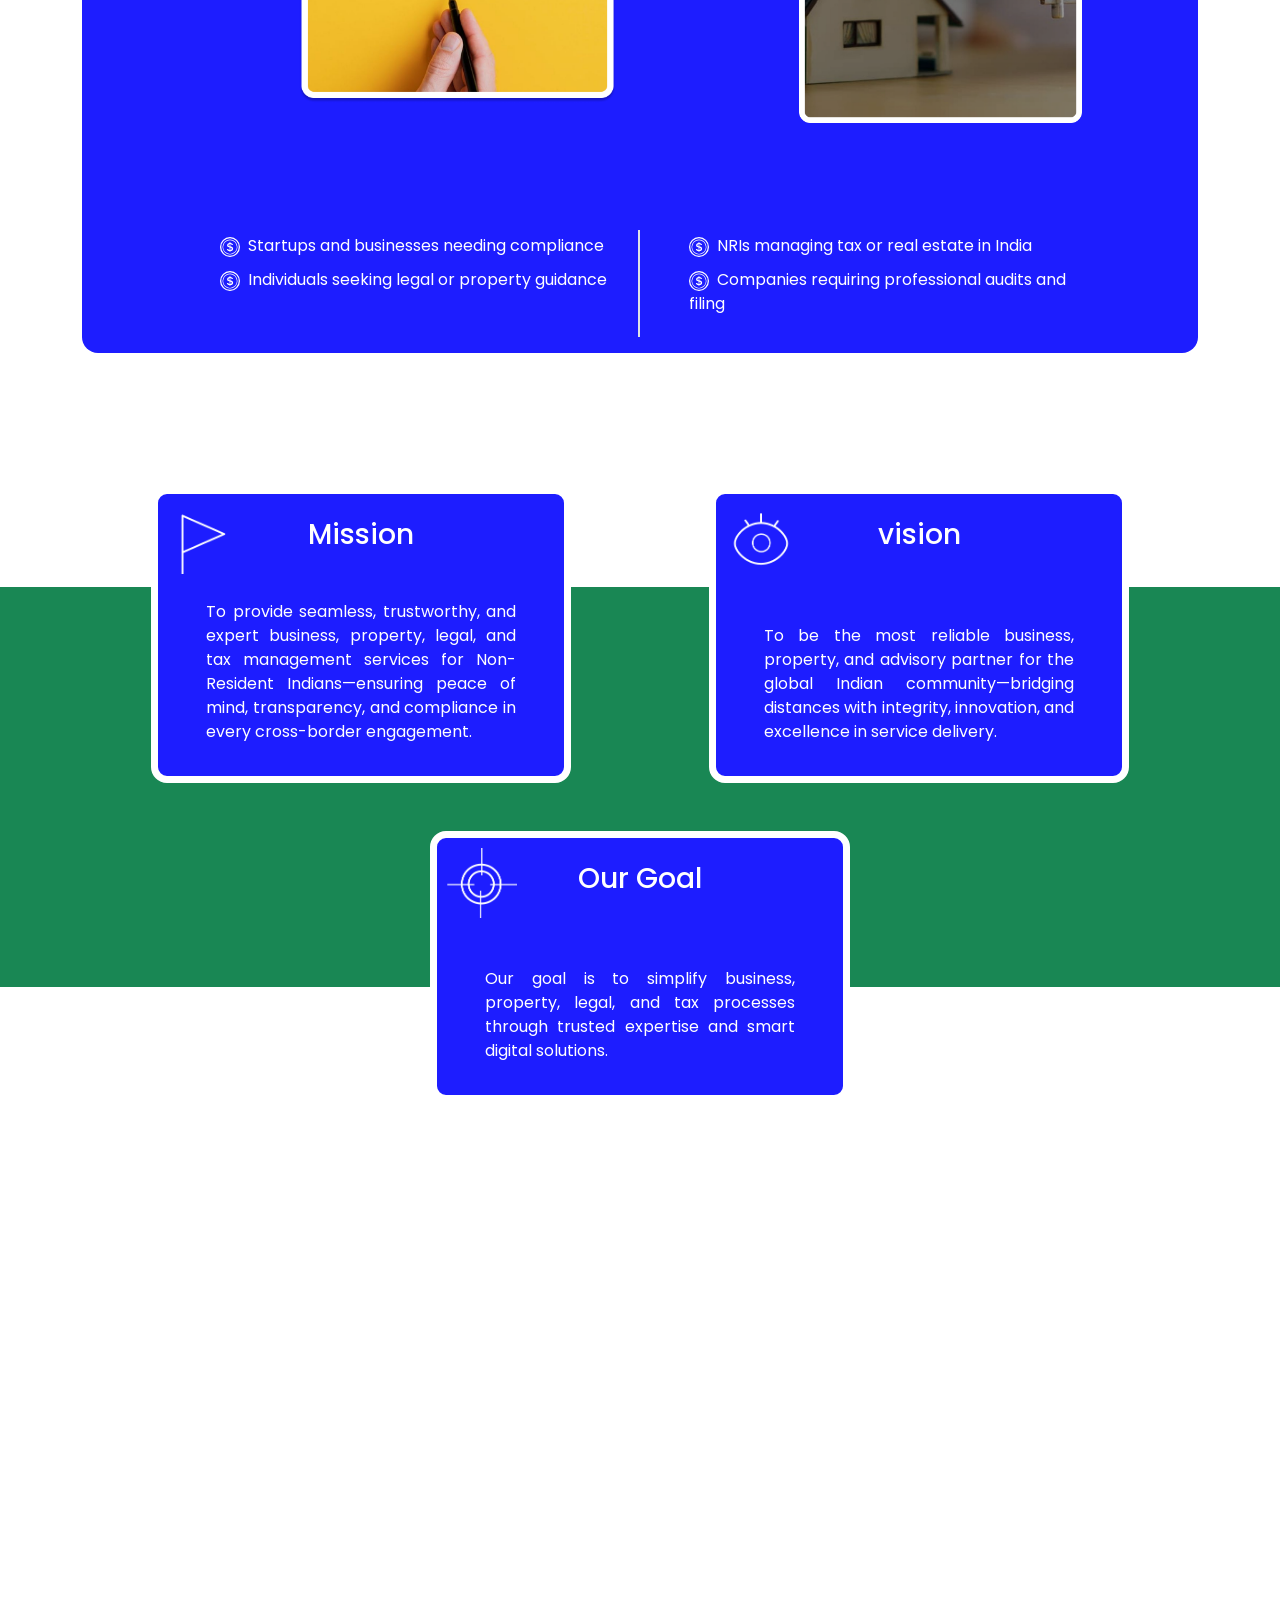
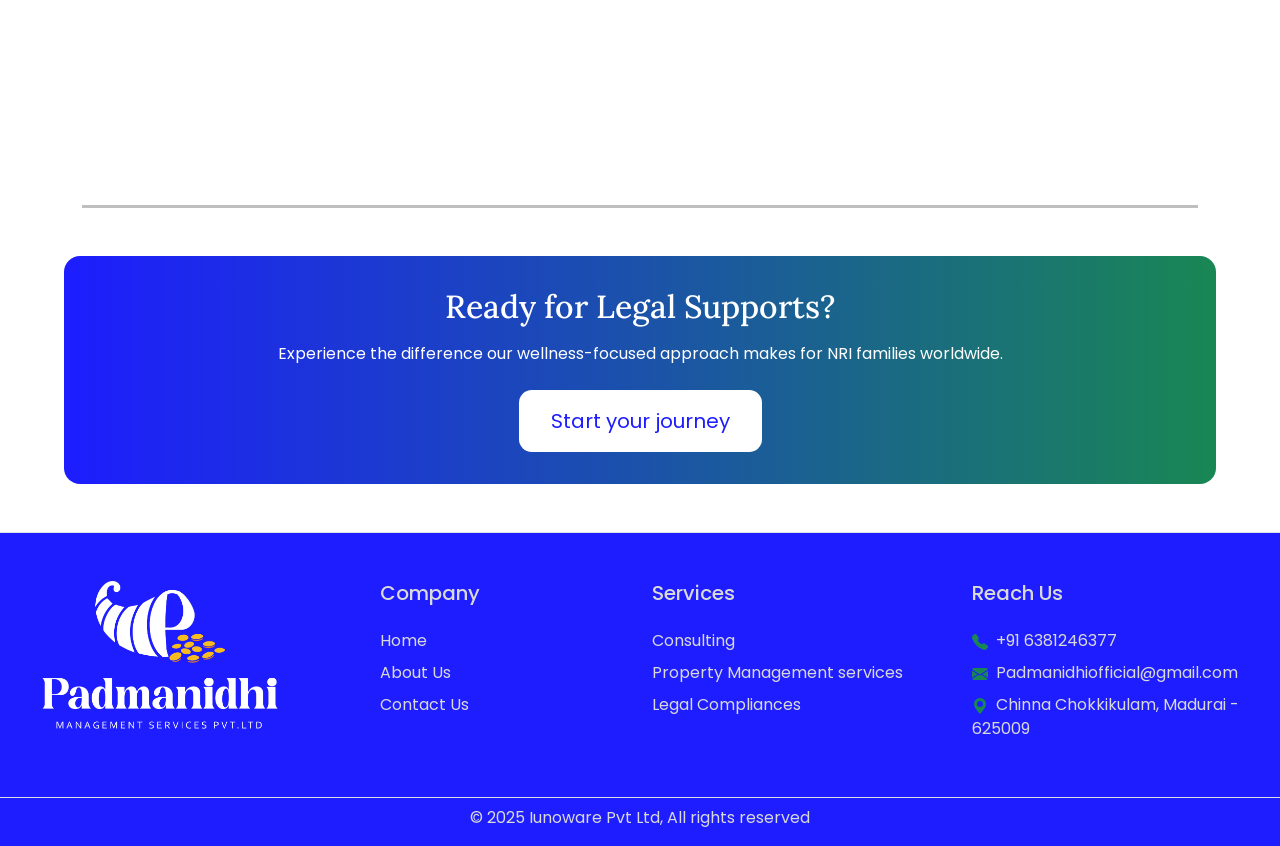
==== commit 5fc5f2df: "content modified" ====
--- a/Pages/About.html
+++ b/Pages/About.html
@@ -1,4 +1,4 @@
-<!DOCTYPE html>
+<!doctype html>
 <html lang="en">
   <head>
     <meta charset="UTF-8" />
@@ -7,7 +7,8 @@
 
     <!-- meta SEO tags -->
     <title>
-      About Padmanidhi Management Services | Professional Auditing & Compliance Experts
+      About Padmanidhi Management Services | Professional Auditing & Compliance
+      Experts
     </title>
     <meta
       name="description"
@@ -34,7 +35,10 @@
       property="og:image"
       content="https://padmanidhimanagementservices.com/Images/logo.png"
     />
-    <meta property="og:url" content="https://padmanidhimanagementservices.com/" />
+    <meta
+      property="og:url"
+      content="https://padmanidhimanagementservices.com/"
+    />
     <meta property="og:type" content="website" />
     <meta property="og:locale" content="en_IN" />
     <meta property="og:site_name" content="Padmanidhi Management Services" />
@@ -125,9 +129,12 @@
   </head>
   <body>
     <!-- navbar -->
-    <nav class="navbar navbar-expand-lg bg-light fixed-top my-nav" style="height: 60px">
+    <nav
+      class="navbar navbar-expand-lg bg-light fixed-top my-nav"
+      style="height: 60px"
+    >
       <div class="container-fluid">
-        <a class="navbar-brand fw-bold fs-3 lora" href="./index.html">
+        <a class="navbar-brand fw-bold fs-3 lora" href="../index.html">
           <img src="../Images/logo.png" alt="logo image" style="width: 200px" />
         </a>
         <button
@@ -153,7 +160,9 @@
         >
           <ul class="navbar-nav">
             <li class="nav-item">
-              <a class="nav-link" aria-current="page" href="../index.html">Home</a>
+              <a class="nav-link" aria-current="page" href="../index.html"
+                >Home</a
+              >
             </li>
             <li class="nav-item dropdown px-4">
               <a
@@ -166,20 +175,24 @@
               </a>
               <ul class="dropdown-menu rounded-4" id="custom-dropdown">
                 <li>
-                  <a class="dropdown-item" href="./service-3.html">Business Management</a>
+                  <a class="dropdown-item" href="./service-3.html"
+                    >Consulting</a
+                  >
                 </li>
                 <li>
                   <a class="dropdown-item" href="./service-2.html"
                     >Property management & services</a
                   >
                 </li>
-                <li>
+                <!-- <li>
                   <a class="dropdown-item" href="./service-4.html"
                     >Tax Compliance and Auditing</a
                   >
-                </li>
+                </li> -->
                 <li>
-                  <a class="dropdown-item" href="./service-1.html">Legal Compliances</a>
+                  <a class="dropdown-item" href="./service-1.html"
+                    >Legal Compliances</a
+                  >
                 </li>
               </ul>
             </li>
@@ -213,24 +226,25 @@
         <div class="col-lg-8 col-md-7 col-sm-12 wwd-content">
           <div class="px-5 pt-5">
             <p class="what-we-do-text fs-6 text-start" data-aos="fade-up-right">
-              We specialize in delivering comprehensive business and property management
-              solutions that streamline operations, enhance efficiency, and safeguard
-              assets. Our goal is to provide individuals, organizations, and NRIs with
-              seamless support in managing their business and property matters - including
-              setup, documentation, maintenance, compliance, and dispute resolution.
+              We specialize in delivering comprehensive business and property
+              management solutions that streamline operations, enhance
+              efficiency, and safeguard assets. Our goal is to provide
+              individuals, organizations, and NRIs with seamless support in
+              managing their business and property matters - including setup,
+              documentation, maintenance, compliance, and dispute resolution.
             </p>
             <p class="what-we-do-text fs-6 text-start" data-aos="fade-up-right">
-              We have successfully managed diverse portfolios across industries such as
-              healthcare, IT, manufacturing, hospitality, real estate, and more. Our
-              expertise allows us to understand the unique needs of every client, ensuring
-              personalized solutions that align with both operational goals and regulatory
-              standards.
+              We have successfully managed diverse portfolios across industries
+              such as healthcare, IT, manufacturing, hospitality, real estate,
+              and more. Our expertise allows us to understand the unique needs
+              of every client, ensuring personalized solutions that align with
+              both operational goals and regulatory standards.
             </p>
             <p class="what-we-do-text fs-6 text-start" data-aos="fade-up-right">
-              In addition to our core management services, we offer expert tax compliance,
-              auditing, and legal advisory support - ensuring transparency,
-              accountability, and long-term protection for your business and property
-              investments.
+              In addition to our core management services, we offer expert tax
+              compliance, auditing, and legal advisory support - ensuring
+              transparency, accountability, and long-term protection for your
+              business and property investments.
             </p>
           </div>
         </div>
@@ -251,9 +265,10 @@
       <div class="ocs-box ms-5 mt-5 mb-5">
         <h2 class="ocs-title fs-2">OUR CORE SERVICES</h2>
         <ul class="our-service-lists fs-6">
-          <li>Business Solutions</li>
+          <!-- <li>Business Solutions</li> -->
+          <li>Consulting</li>
           <li>Property Management And Services</li>
-          <li>Tax Compliance And Auditing</li>
+          <!-- <li>Tax Compliance And Auditing</li> -->
           <li>Legal Compliance</li>
           <li>Other Services</li>
         </ul>
@@ -273,7 +288,7 @@
         <span>Let’s Talk</span>
       </div>
 
-      <div class="position-relative d-inline-block" style="z-index: 2">
+      <div class="position-relative d-inline-block" style="z-index: 999">
         <a
           href="tel:+916381246377"
           target="_blank"
@@ -311,7 +326,7 @@
         </a>
 
         <a
-          href="https://wa.me/918220442273"
+          href="https://wa.me/916381246377"
           target="_blank"
           class="position-fixed p-2 whatsapp-icon animation-icon"
           style="
@@ -368,11 +383,12 @@
                   Your Trusted Partner in Business and Property Management
                 </p>
                 <p class="who-we-are-content fs-6">
-                  At <strong>Padmanidhi Management Services </strong>, we specialize in
-                  providing integrated business and property management solutions designed
-                  to simplify operations, protect assets, and ensure compliance. With a
-                  strong foundation in tax, auditing, and legal advisory, our experienced
-                  team supports individuals, organizations, and NRIs with reliable,
+                  At <strong>Padmanidhi Management Services </strong>, we
+                  specialize in providing integrated business and property
+                  management solutions designed to simplify operations, protect
+                  assets, and ensure compliance. With a strong foundation in
+                  tax, auditing, and legal advisory, our experienced team
+                  supports individuals, organizations, and NRIs with reliable,
                   transparent, and result-driven management services.
                 </p>
 
@@ -573,7 +589,9 @@
 
       <!-- blue container -->
       <div class="d-flex justify-content-center align-items-center blue-box">
-        <div class="blue-container d-flex justify-content-center align-items-end">
+        <div
+          class="blue-container d-flex justify-content-center align-items-end"
+        >
           <div class="row">
             <div class="col-lg-6 col-md-12 col-sm-12 border-end border-2">
               <div class="mx-auto">
@@ -686,9 +704,10 @@
             />
             <h3 class="text-center pt-4 pb-4">Mission</h3>
             <p class="p-3 px-5" style="text-align: justify">
-              To provide seamless, trustworthy, and expert business, property, legal, and
-              tax management services for Non-Resident Indians—ensuring peace of mind,
-              transparency, and compliance in every cross-border engagement.
+              To provide seamless, trustworthy, and expert business, property,
+              legal, and tax management services for Non-Resident
+              Indians—ensuring peace of mind, transparency, and compliance in
+              every cross-border engagement.
             </p>
           </div>
         </div>
@@ -704,9 +723,9 @@
             />
             <h3 class="text-center pt-4 pb-5">vision</h3>
             <p class="p-3 px-5" style="text-align: justify">
-              To be the most reliable business, property, and advisory partner for the
-              global Indian community—bridging distances with integrity, innovation, and
-              excellence in service delivery.
+              To be the most reliable business, property, and advisory partner
+              for the global Indian community—bridging distances with integrity,
+              innovation, and excellence in service delivery.
             </p>
           </div>
         </div>
@@ -724,8 +743,8 @@
             />
             <h3 class="text-center pt-4 pb-5">Our Goal</h3>
             <p class="p-3 px-5" style="text-align: justify">
-              Our goal is to simplify business, property, legal, and tax processes through
-              trusted expertise and smart digital solutions.
+              Our goal is to simplify business, property, legal, and tax
+              processes through trusted expertise and smart digital solutions.
             </p>
           </div>
         </div>
@@ -733,10 +752,16 @@
     </div>
 
     <!-- rewards and recognition -->
-    <h2 class="text-center mb-5 rewards-title fs-2 fw-bold" data-aos="fade-right">
+    <h2
+      class="text-center mb-5 rewards-title fs-2 fw-bold"
+      data-aos="fade-right"
+    >
       Rewards & Recognition
     </h2>
-    <div class="d-flex justify-content-center rewards-content" data-aos="fade-up">
+    <div
+      class="d-flex justify-content-center rewards-content"
+      data-aos="fade-up"
+    >
       <div class="rewards-img">
         <img
           src="../Images/trophy.png"
@@ -747,17 +772,21 @@
       </div>
       <div class="rewards-content-box">
         <p class="text-center text-md-start px-3 rewards-text fs-6">
-          we believe that true recognition comes from the value we create for our clients.
-          Over the years, our dedication to delivering exceptional financial, taxation,
-          and advisory services has earned us not only the trust of our clients but also
-          accolades from industry bodies and professional institutions.
+          we believe that true recognition comes from the value we create for
+          our clients. Over the years, our dedication to delivering exceptional
+          financial, taxation, and advisory services has earned us not only the
+          trust of our clients but also accolades from industry bodies and
+          professional institutions.
         </p>
       </div>
     </div>
 
     <!-- why us -->
     <div class="container">
-      <h2 class="text-center why-us-heading my-5 fs-2 fw-bold" data-aos="fade-right">
+      <h2
+        class="text-center why-us-heading my-5 fs-2 fw-bold"
+        data-aos="fade-right"
+      >
         Why us
       </h2>
       <div class="row">
@@ -765,8 +794,8 @@
           <div class="p-3" data-aos="fade-up-right">
             <h2 class="text-center why-us-title fs-3">Support</h2>
             <p class="why-us-content fs-6">
-              We handle administrative and compliance tasks so you can focus on growing
-              your business and managing your property.
+              We handle administrative and compliance tasks so you can focus on
+              growing your business and managing your property.
             </p>
           </div>
         </div>
@@ -775,8 +804,8 @@
           <div class="why-us-xp p-3">
             <h2 class="text-center why-us-title fs-3">Experience</h2>
             <p class="why-us-content fs-6">
-              Proven expertise in managing finance, accounts, and compliance with
-              efficiency and accuracy.
+              Proven expertise in managing finance, accounts, and compliance
+              with efficiency and accuracy.
             </p>
           </div>
         </div>
@@ -785,8 +814,8 @@
           <div class="p-3">
             <h2 class="text-center why-us-title fs-3">Profit</h2>
             <p class="why-us-content fs-6">
-              We help you plan and optimize for a more profitable and sustainable business
-              future.
+              We help you plan and optimize for a more profitable and
+              sustainable business future.
             </p>
           </div>
         </div>
@@ -848,12 +877,18 @@
     </div> -->
 
     <!-- legal support -->
-    <div class="legal-container d-flex justify-content-center align-items-center my-5">
-      <div class="legal-box d-flex flex-column justify-content-center align-items-center">
-        <h2 class="pb-2 legal-support-heading fs-2">Ready for Legal Supports?</h2>
+    <div
+      class="legal-container d-flex justify-content-center align-items-center my-5"
+    >
+      <div
+        class="legal-box d-flex flex-column justify-content-center align-items-center"
+      >
+        <h2 class="pb-2 legal-support-heading fs-2">
+          Ready for Legal Supports?
+        </h2>
         <p class="legal-content pb-2 fs-6">
-          Experience the difference our wellness-focused approach makes for NRI families
-          worldwide.
+          Experience the difference our wellness-focused approach makes for NRI
+          families worldwide.
         </p>
         <a href="./contact.html">
           <button class="legal-btn fs-5">Start your journey</button>
@@ -1216,10 +1251,16 @@
 
     <!-- footer -->
     <div class="container-fluid footer-container gray-txt">
-      <footer class="row row-cols-1 row-cols-sm-2 row-cols-md-4 pt-5 border-top">
+      <footer
+        class="row row-cols-1 row-cols-sm-2 row-cols-md-4 pt-5 border-top"
+      >
         <div class="col mb-3 d-flex justify-content-center align-items-start">
           <p class="logo d-flex justify-content-center align-items-center">
-            <img src="../Images/footer-logo.png" alt="Padmanidhi" style="height: 150px" />
+            <img
+              src="../Images/footer-logo.png"
+              alt="Padmanidhi"
+              style="height: 150px"
+            />
           </p>
         </div>
 
@@ -1228,7 +1269,9 @@
             <h5 class="mb-4">Company</h5>
             <ul class="nav flex-column">
               <li class="nav-item mb-2">
-                <a href="../index.html" class="nav-link a-tag-link p-0 gray-txt">Home</a>
+                <a href="../index.html" class="nav-link a-tag-link p-0 gray-txt"
+                  >Home</a
+                >
               </li>
               <li class="nav-item mb-2">
                 <a href="./About.html" class="nav-link a-tag-link p-0 gray-txt"
@@ -1236,7 +1279,9 @@
                 >
               </li>
               <li class="nav-item mb-2">
-                <a href="./contact.html" class="nav-link a-tag-link p-0 gray-txt"
+                <a
+                  href="./contact.html"
+                  class="nav-link a-tag-link p-0 gray-txt"
                   >Contact Us</a
                 >
               </li>
@@ -1280,22 +1325,30 @@
           <h5 class="mb-4">Services</h5>
           <ul class="nav flex-column">
             <li class="nav-item mb-2">
-              <a href="./service-3.html" class="nav-link a-tag-link p-0 gray-txt"
-                >Business Solutions</a
+              <a
+                href="./service-3.html"
+                class="nav-link a-tag-link p-0 gray-txt"
+                >Consulting</a
               >
             </li>
             <li class="nav-item mb-2">
-              <a href="./service-2.html" class="nav-link a-tag-link p-0 gray-txt"
+              <a
+                href="./service-2.html"
+                class="nav-link a-tag-link p-0 gray-txt"
                 >Property Management services</a
               >
             </li>
-            <li class="nav-item mb-2">
-              <a href="./service-4.html" class="nav-link a-tag-link p-0 gray-txt"
+            <!-- <li class="nav-item mb-2">
+              <a
+                href="./service-4.html"
+                class="nav-link a-tag-link p-0 gray-txt"
                 >Tax Compliances & Auditing</a
               >
-            </li>
+            </li> -->
             <li class="nav-item mb-2">
-              <a href="./service-1.html" class="nav-link a-tag-link p-0 gray-txt"
+              <a
+                href="./service-1.html"
+                class="nav-link a-tag-link p-0 gray-txt"
                 >Legal Compliances</a
               >
             </li>
@@ -1319,7 +1372,9 @@
                     fill-rule="evenodd"
                     d="M1.885.511a1.745 1.745 0 0 1 2.61.163L6.29 2.98c.329.423.445.974.315 1.494l-.547 2.19a.68.68 0 0 0 .178.643l2.457 2.457a.68.68 0 0 0 .644.178l2.189-.547a1.75 1.75 0 0 1 1.494.315l2.306 1.794c.829.645.905 1.87.163 2.611l-1.034 1.034c-.74.74-1.846 1.065-2.877.702a18.6 18.6 0 0 1-7.01-4.42 18.6 18.6 0 0 1-4.42-7.009c-.362-1.03-.037-2.137.703-2.877z"
                   /></svg
-                ><a href="tel:+916381246377" class="text-decoration-none gray-txt"
+                ><a
+                  href="tel:+916381246377"
+                  class="text-decoration-none gray-txt"
                   >+91 6381246377</a
                 >
               </div>
--- a/Styles/About.css
+++ b/Styles/About.css
@@ -746,7 +746,7 @@
 }
 
 .phone-icon:hover {
-  background-color: #22af00;
+  background-color: #198754;
 }
 
 .whatsapp-icon {
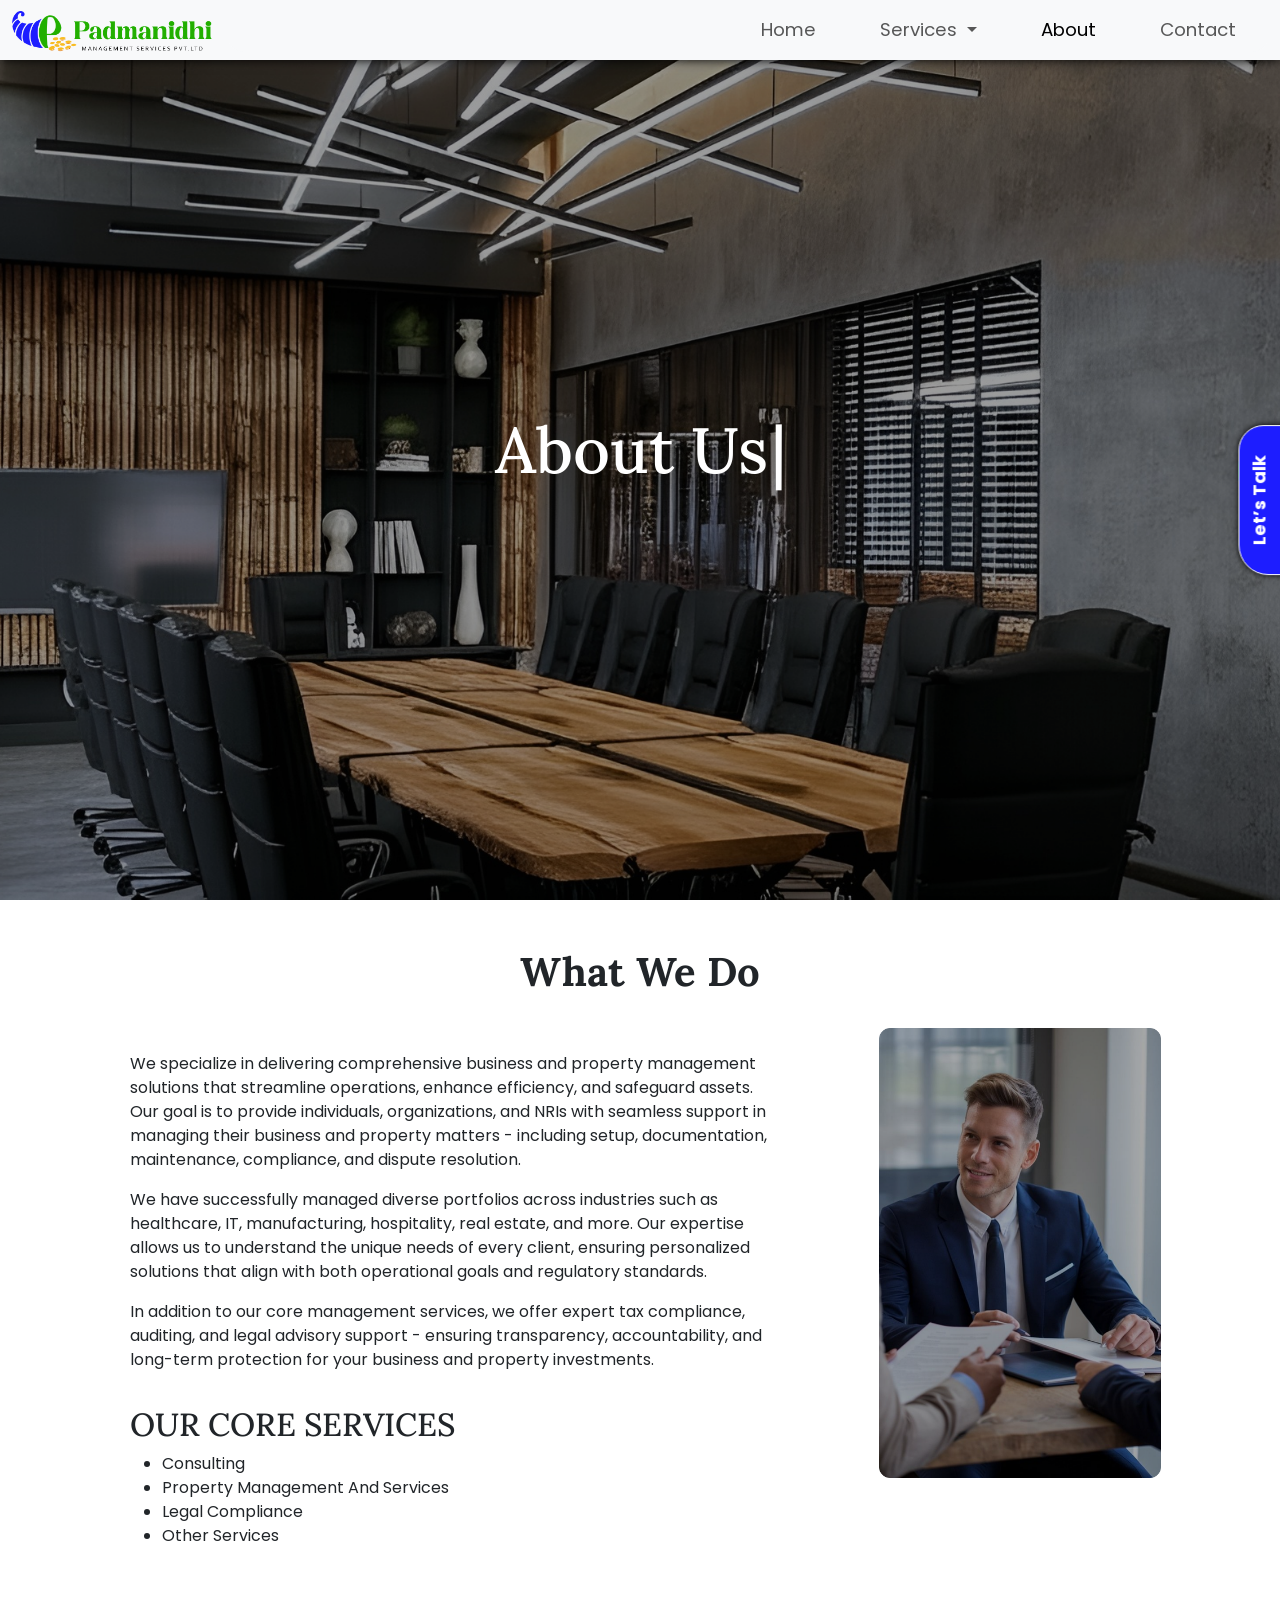
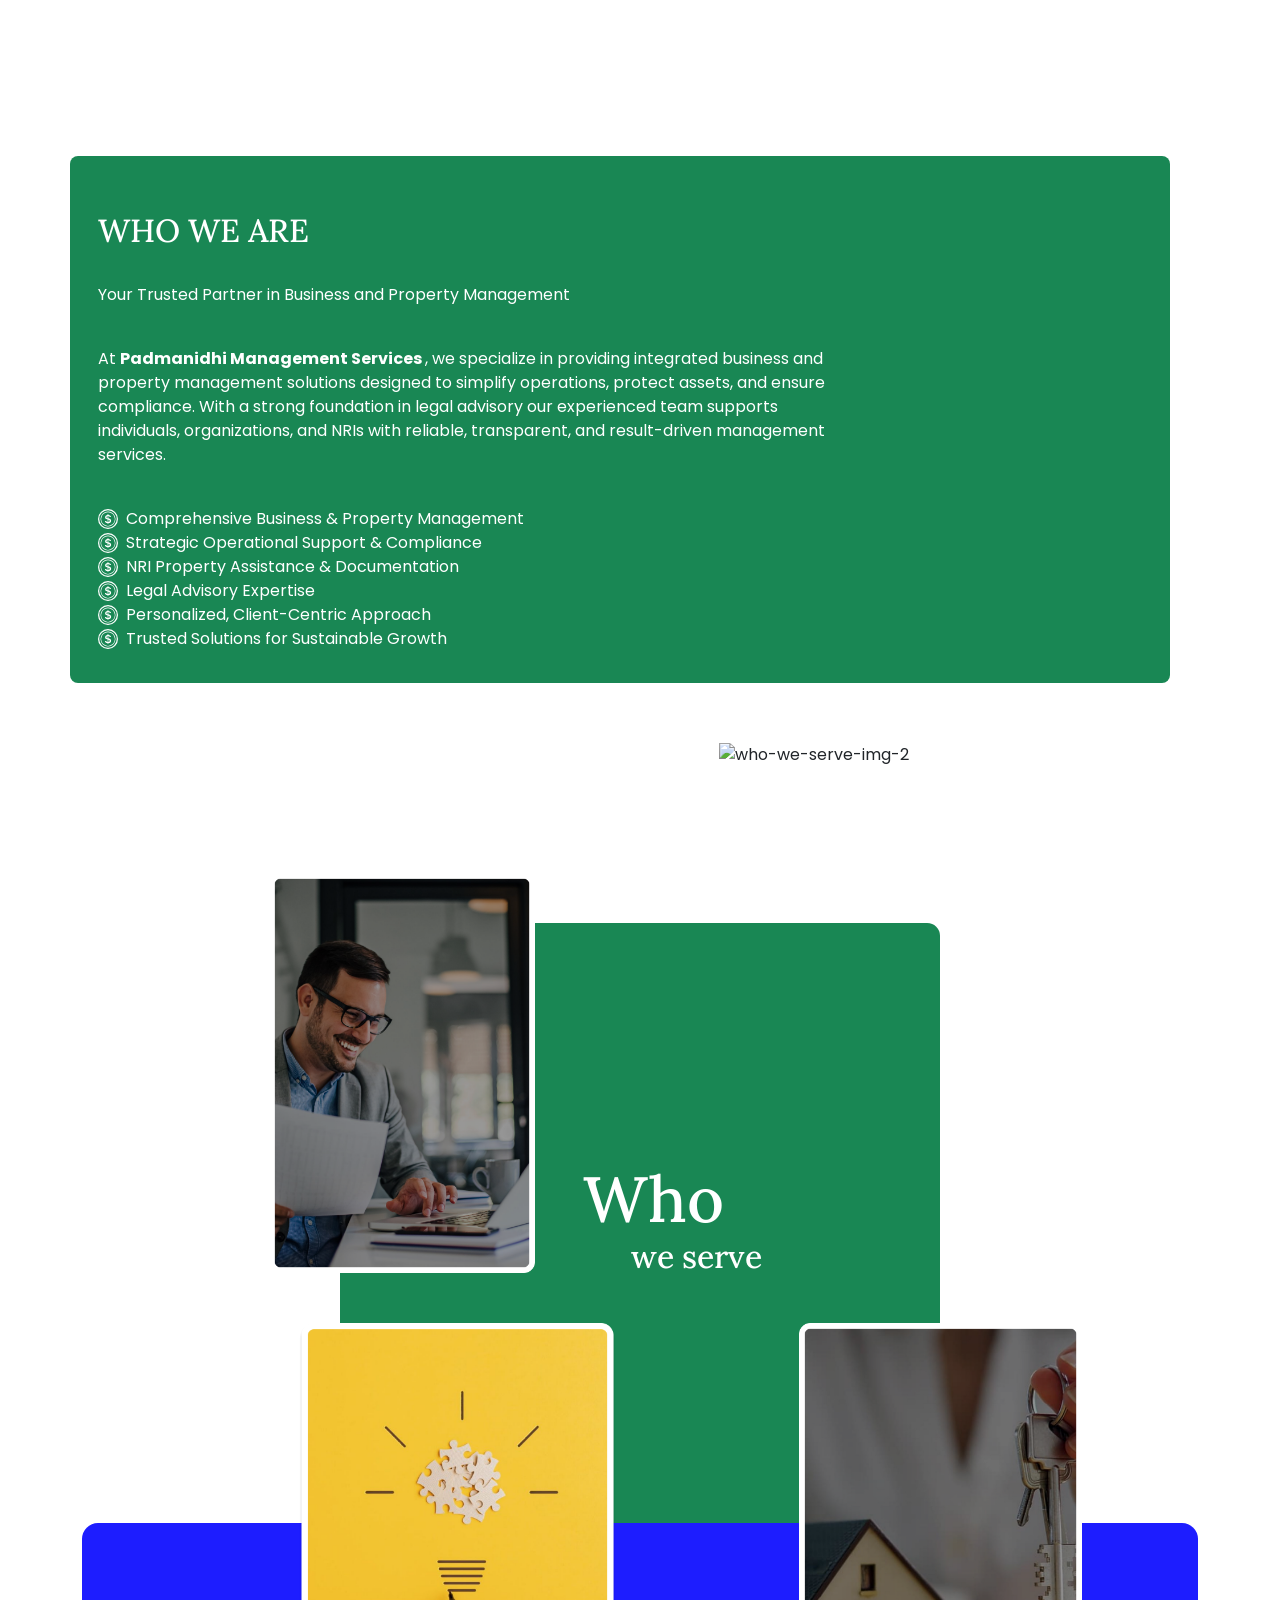
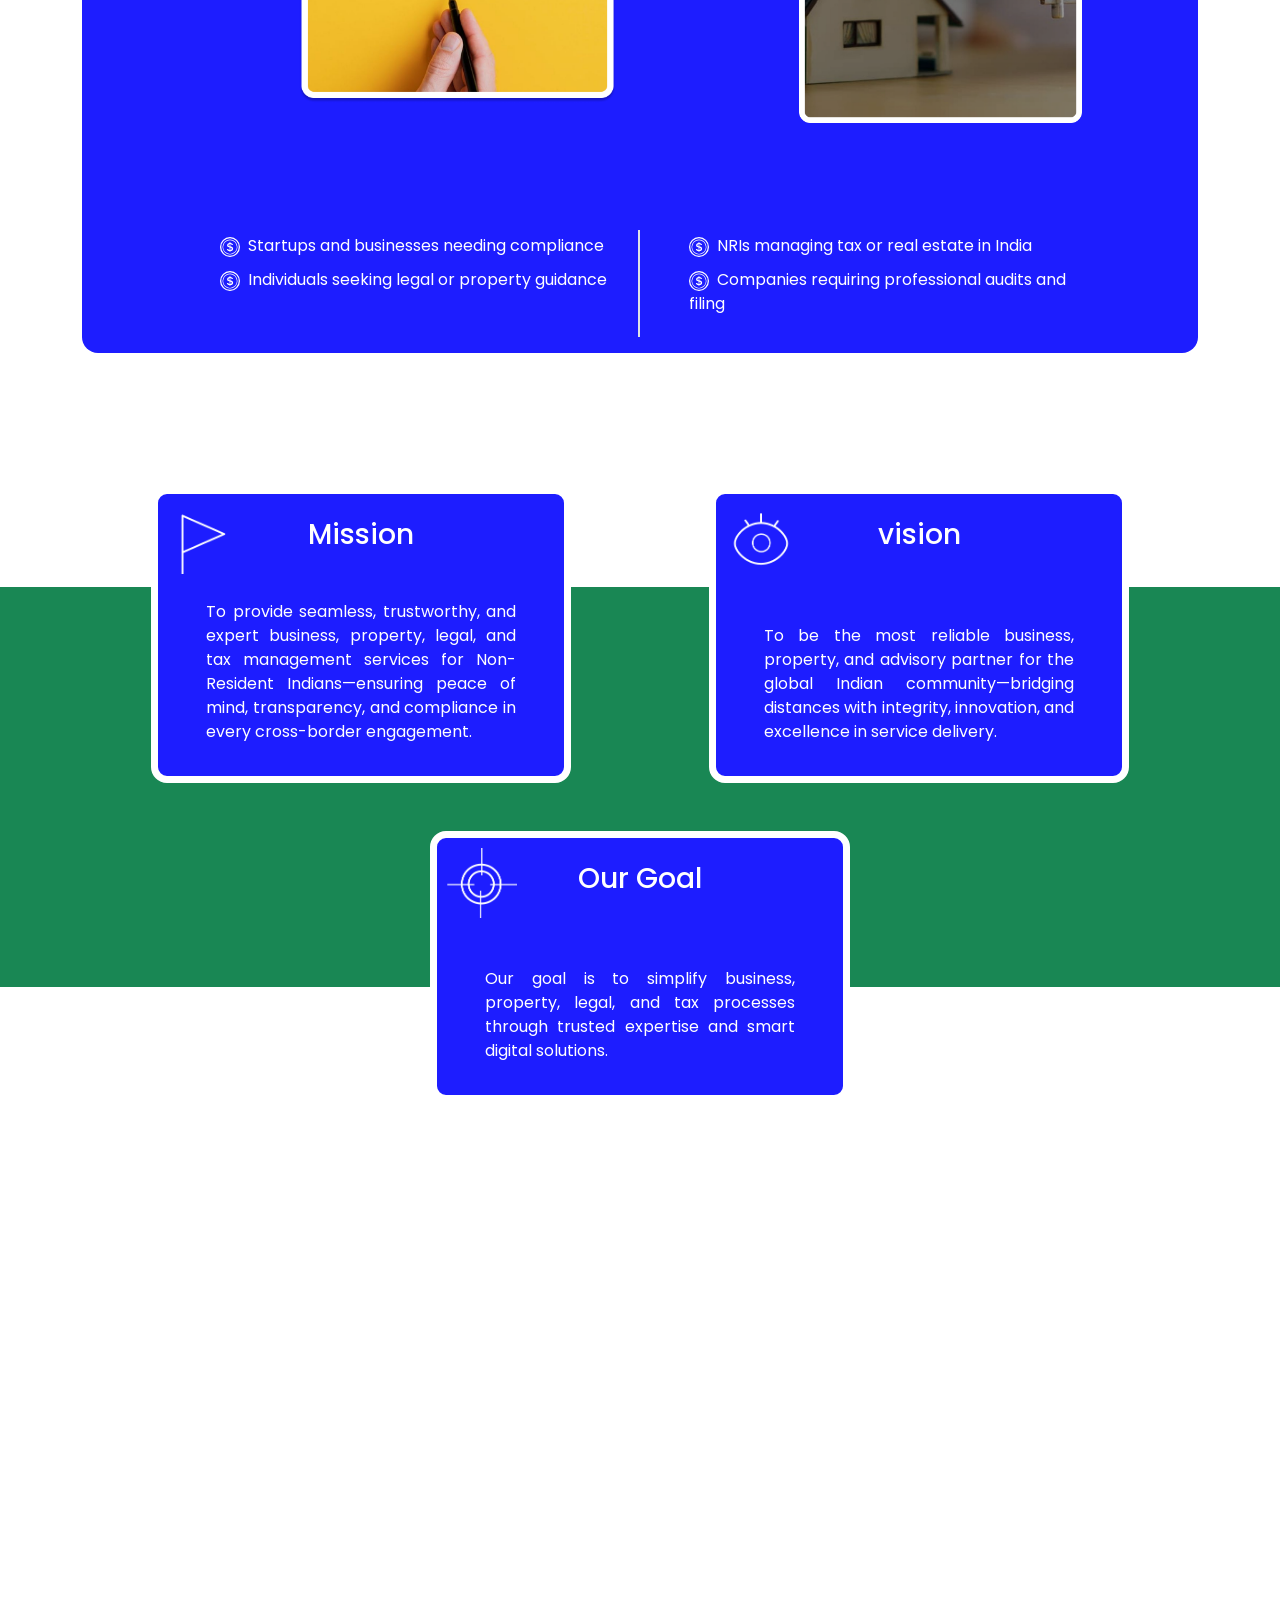
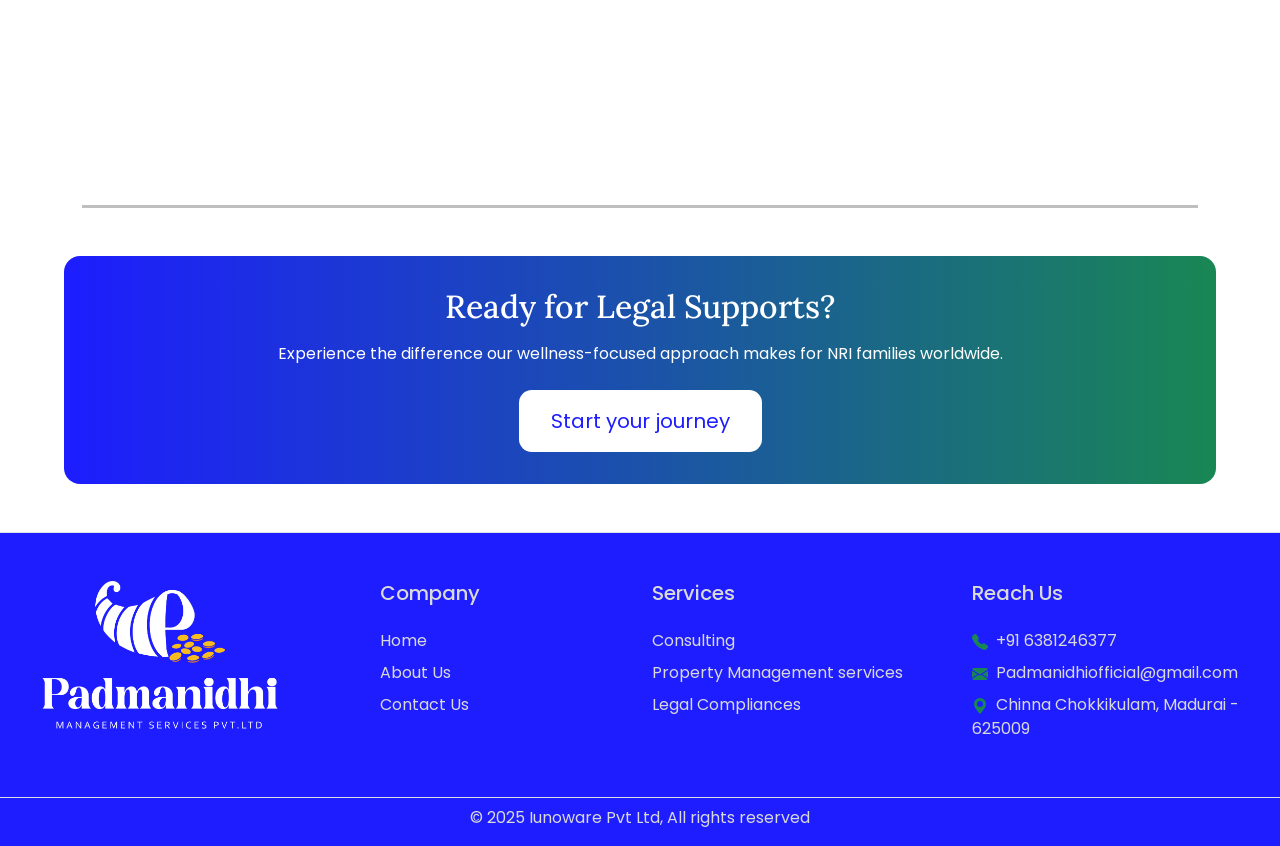
==== commit cc01f60f: "about page changes maded" ====
--- a/Pages/About.html
+++ b/Pages/About.html
@@ -387,9 +387,9 @@
                   specialize in providing integrated business and property
                   management solutions designed to simplify operations, protect
                   assets, and ensure compliance. With a strong foundation in
-                  tax, auditing, and legal advisory, our experienced team
-                  supports individuals, organizations, and NRIs with reliable,
-                  transparent, and result-driven management services.
+                  legal advisory our experienced team supports individuals,
+                  organizations, and NRIs with reliable, transparent, and
+                  result-driven management services.
                 </p>
 
                 <ul class="who-we-are-content pt-4 list-unstyled">
@@ -470,7 +470,7 @@
                       <path
                         d="M8 13.5a5.5 5.5 0 1 1 0-11 5.5 5.5 0 0 1 0 11m0 .5A6 6 0 1 0 8 2a6 6 0 0 0 0 12"
                       /></svg
-                    >Tax, Auditing & Legal Advisory Expertise
+                    >Legal Advisory Expertise
                   </li>
 
                   <li class="who-we-are-list fs-6">
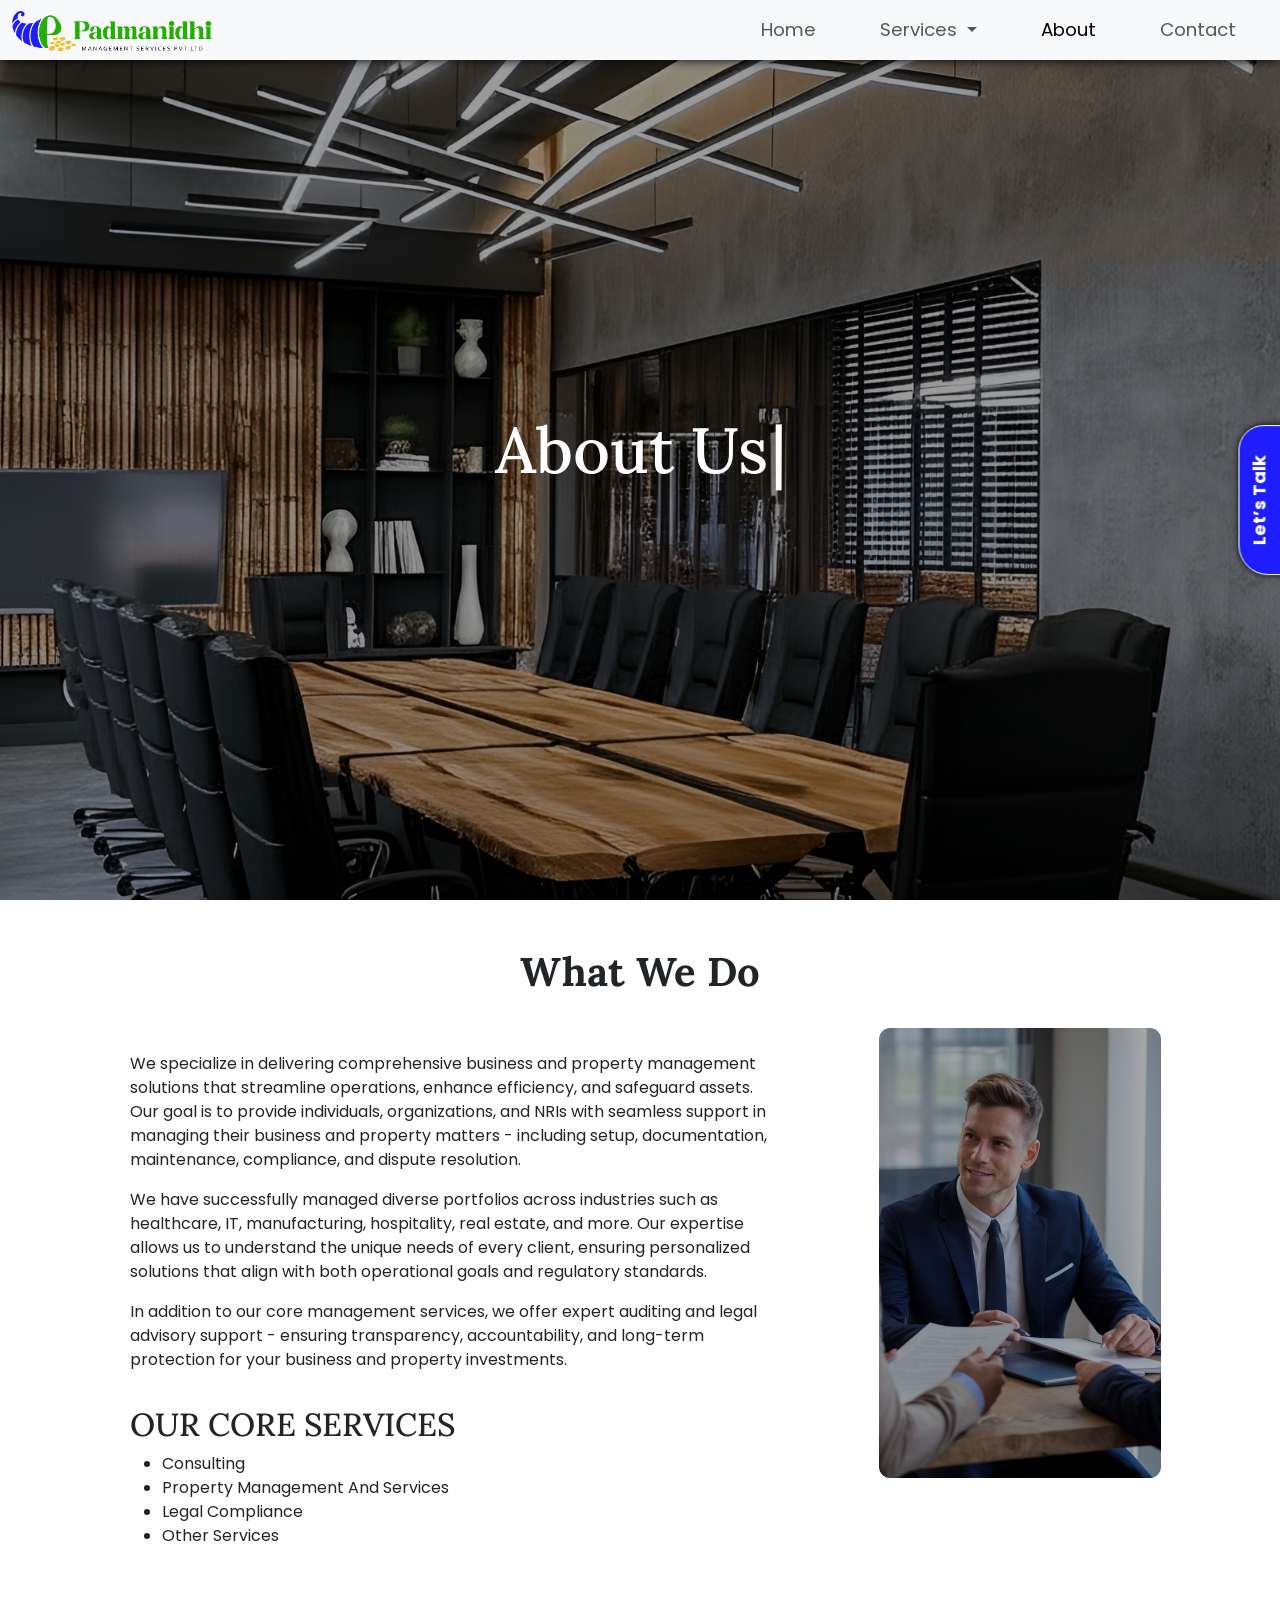
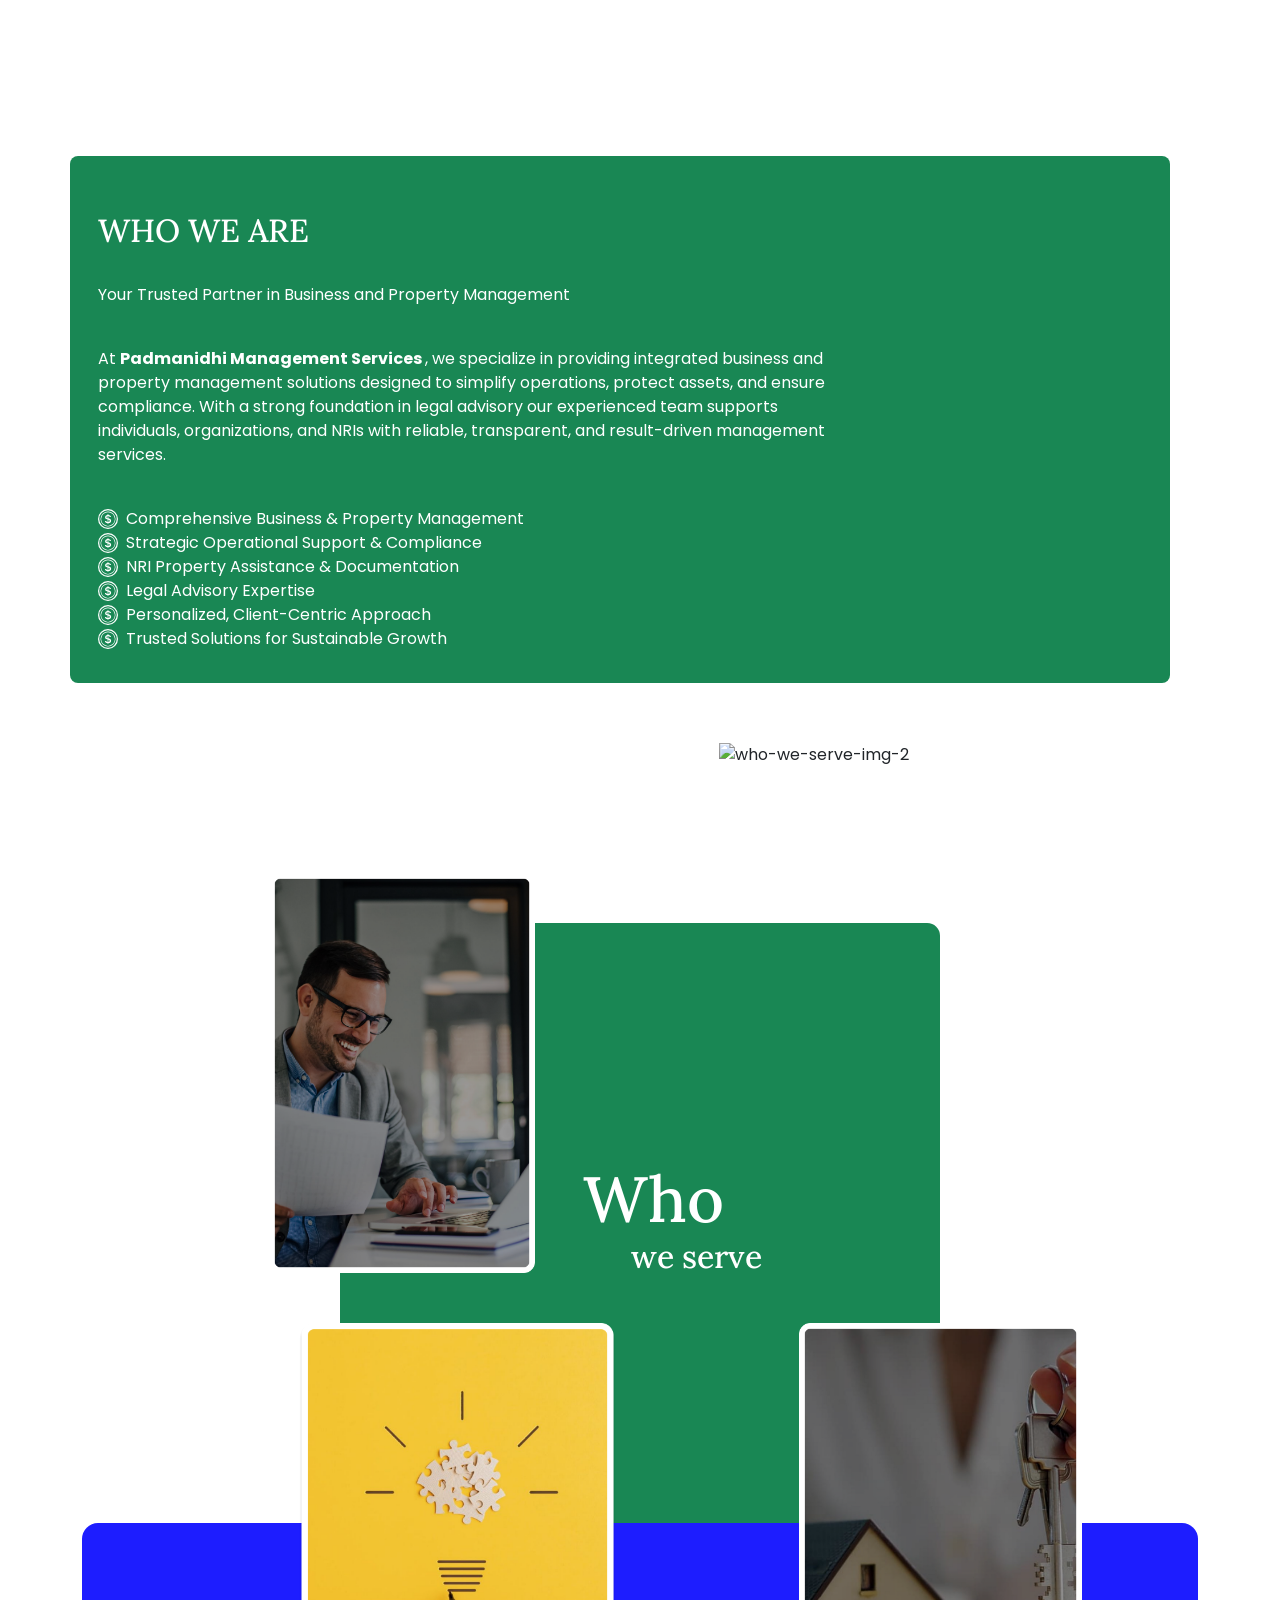
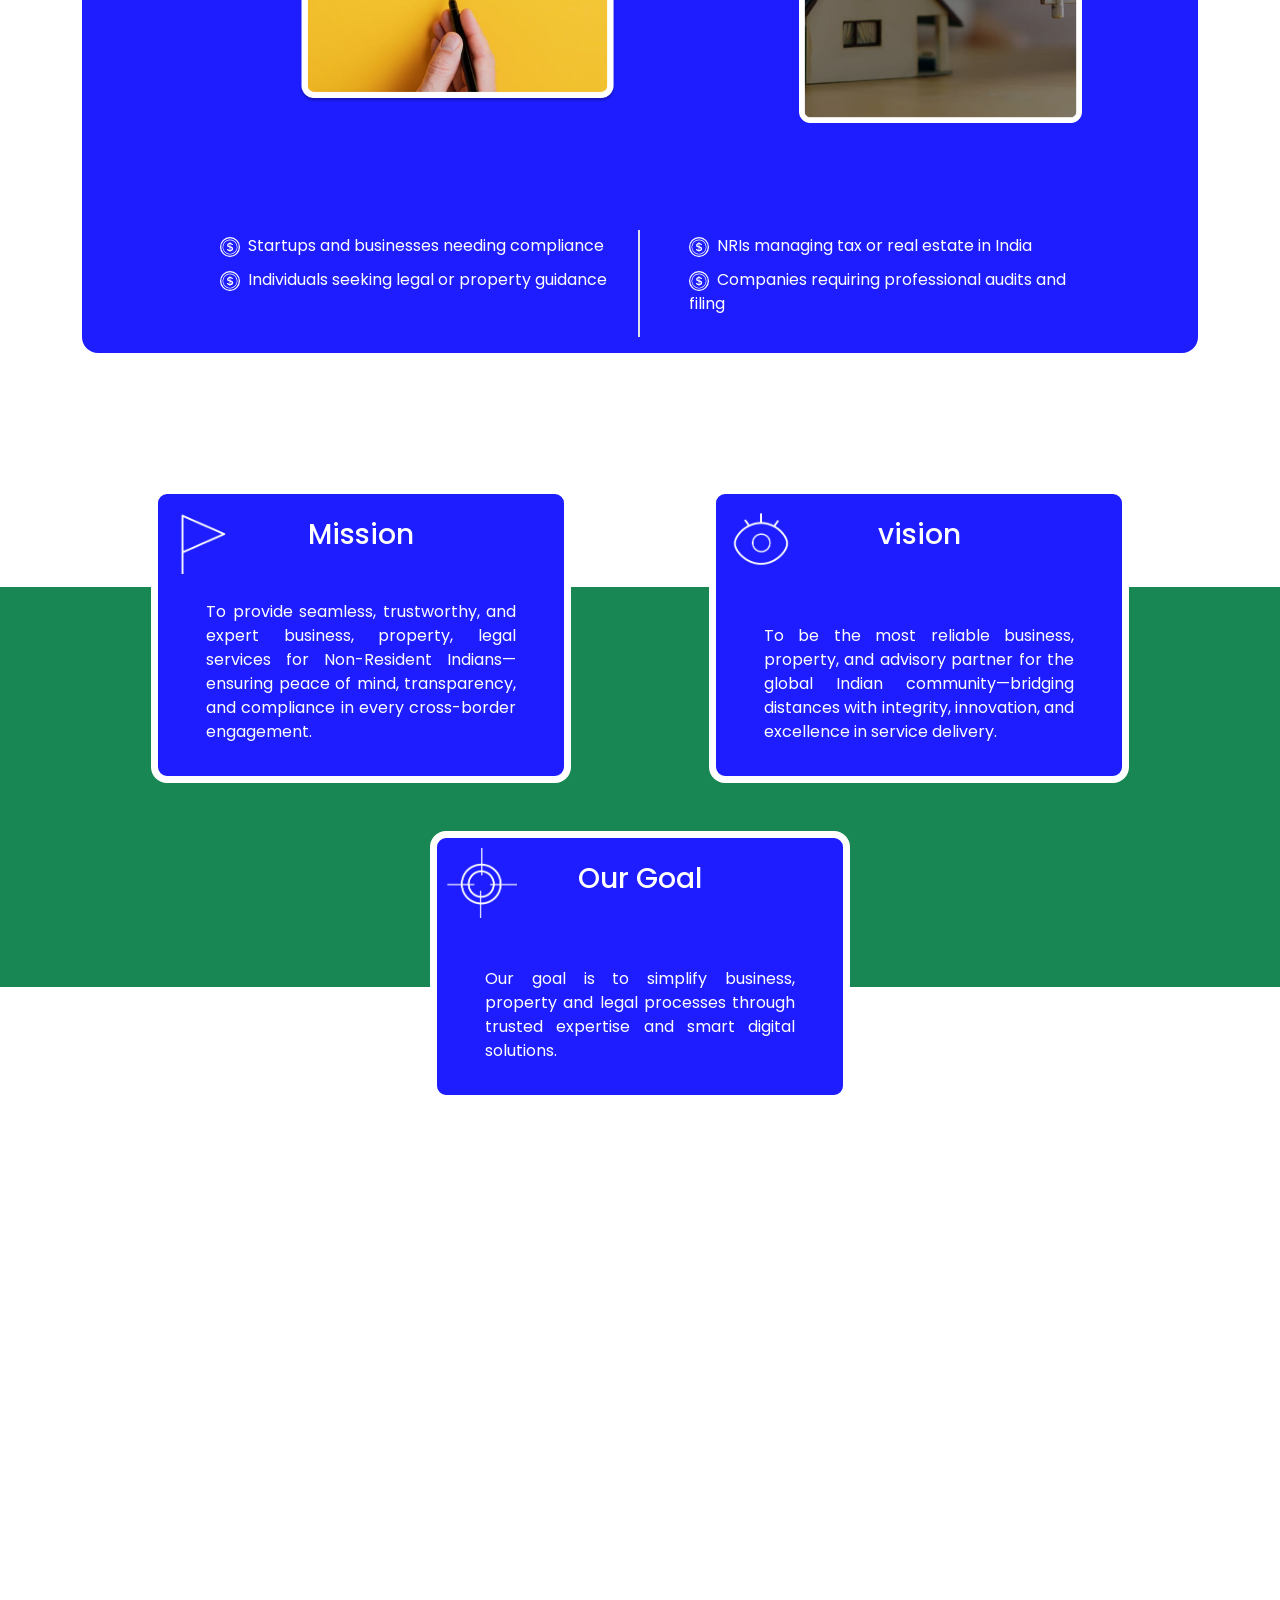
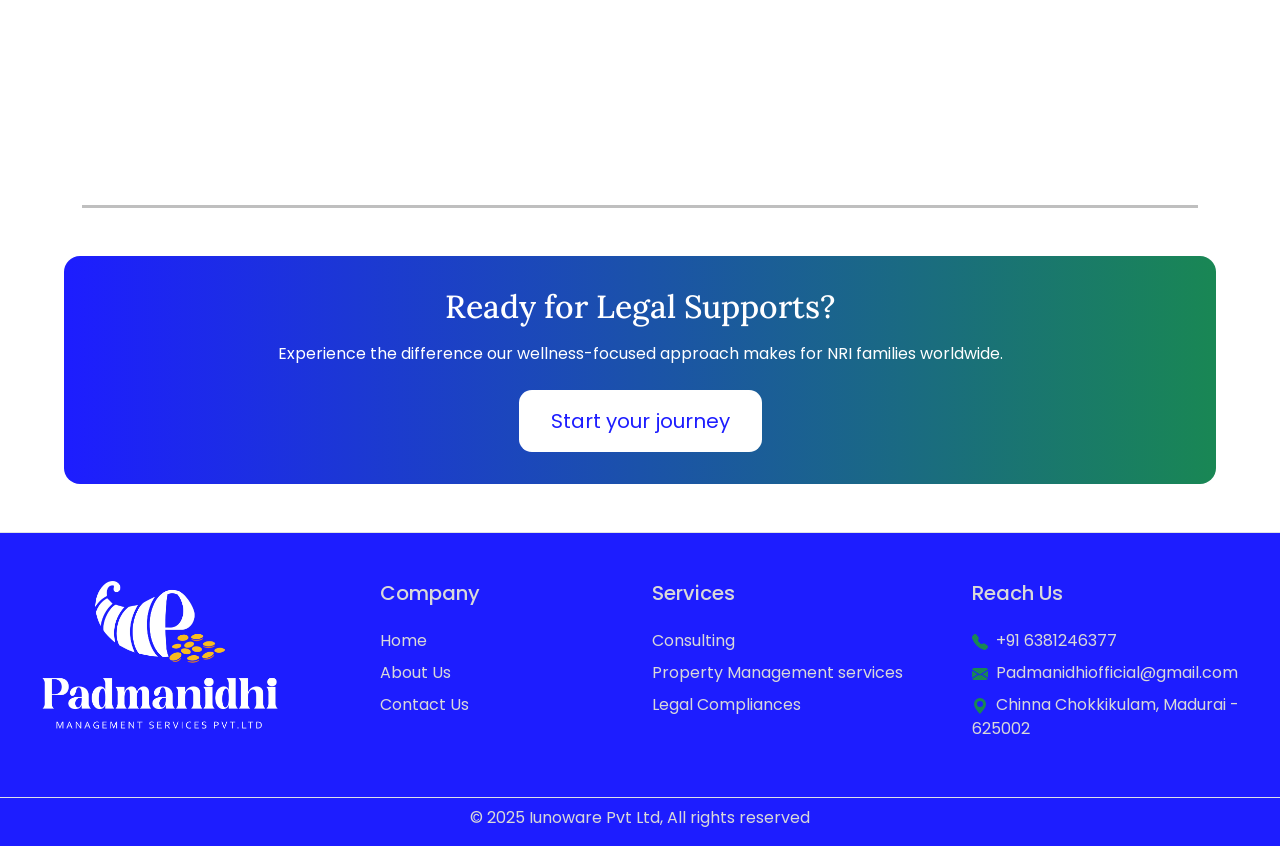
==== commit 3e04821b: "tax compliance removed from all over the pages" ====
--- a/Pages/About.html
+++ b/Pages/About.html
@@ -84,7 +84,7 @@
           "@type": "PostalAddress",
           "streetAddress": "Chinna Chokkikulam",
           "addressLocality": "Madurai",
-          "postalCode": "625009",
+          "postalCode": "625002",
           "addressCountry": "India"
         },
         "areaServed": ["India", "International"],
@@ -241,10 +241,10 @@
               both operational goals and regulatory standards.
             </p>
             <p class="what-we-do-text fs-6 text-start" data-aos="fade-up-right">
-              In addition to our core management services, we offer expert tax
-              compliance, auditing, and legal advisory support - ensuring
-              transparency, accountability, and long-term protection for your
-              business and property investments.
+              In addition to our core management services, we offer expert
+              auditing and legal advisory support - ensuring transparency,
+              accountability, and long-term protection for your business and
+              property investments.
             </p>
           </div>
         </div>
@@ -705,9 +705,8 @@
             <h3 class="text-center pt-4 pb-4">Mission</h3>
             <p class="p-3 px-5" style="text-align: justify">
               To provide seamless, trustworthy, and expert business, property,
-              legal, and tax management services for Non-Resident
-              Indians—ensuring peace of mind, transparency, and compliance in
-              every cross-border engagement.
+              legal services for Non-Resident Indians—ensuring peace of mind,
+              transparency, and compliance in every cross-border engagement.
             </p>
           </div>
         </div>
@@ -743,8 +742,8 @@
             />
             <h3 class="text-center pt-4 pb-5">Our Goal</h3>
             <p class="p-3 px-5" style="text-align: justify">
-              Our goal is to simplify business, property, legal, and tax
-              processes through trusted expertise and smart digital solutions.
+              Our goal is to simplify business, property and legal processes
+              through trusted expertise and smart digital solutions.
             </p>
           </div>
         </div>
@@ -774,9 +773,9 @@
         <p class="text-center text-md-start px-3 rewards-text fs-6">
           we believe that true recognition comes from the value we create for
           our clients. Over the years, our dedication to delivering exceptional
-          financial, taxation, and advisory services has earned us not only the
-          trust of our clients but also accolades from industry bodies and
-          professional institutions.
+          financial and advisory services has earned us not only the trust of
+          our clients but also accolades from industry bodies and professional
+          institutions.
         </p>
       </div>
     </div>
@@ -1414,7 +1413,7 @@
                   <path
                     d="M8 16s6-5.686 6-10A6 6 0 0 0 2 6c0 4.314 6 10 6 10m0-7a3 3 0 1 1 0-6 3 3 0 0 1 0 6"
                   /></svg
-                >Chinna Chokkikulam, Madurai - 625009</a
+                >Chinna Chokkikulam, Madurai - 625002</a
               >
             </li>
           </ul>
